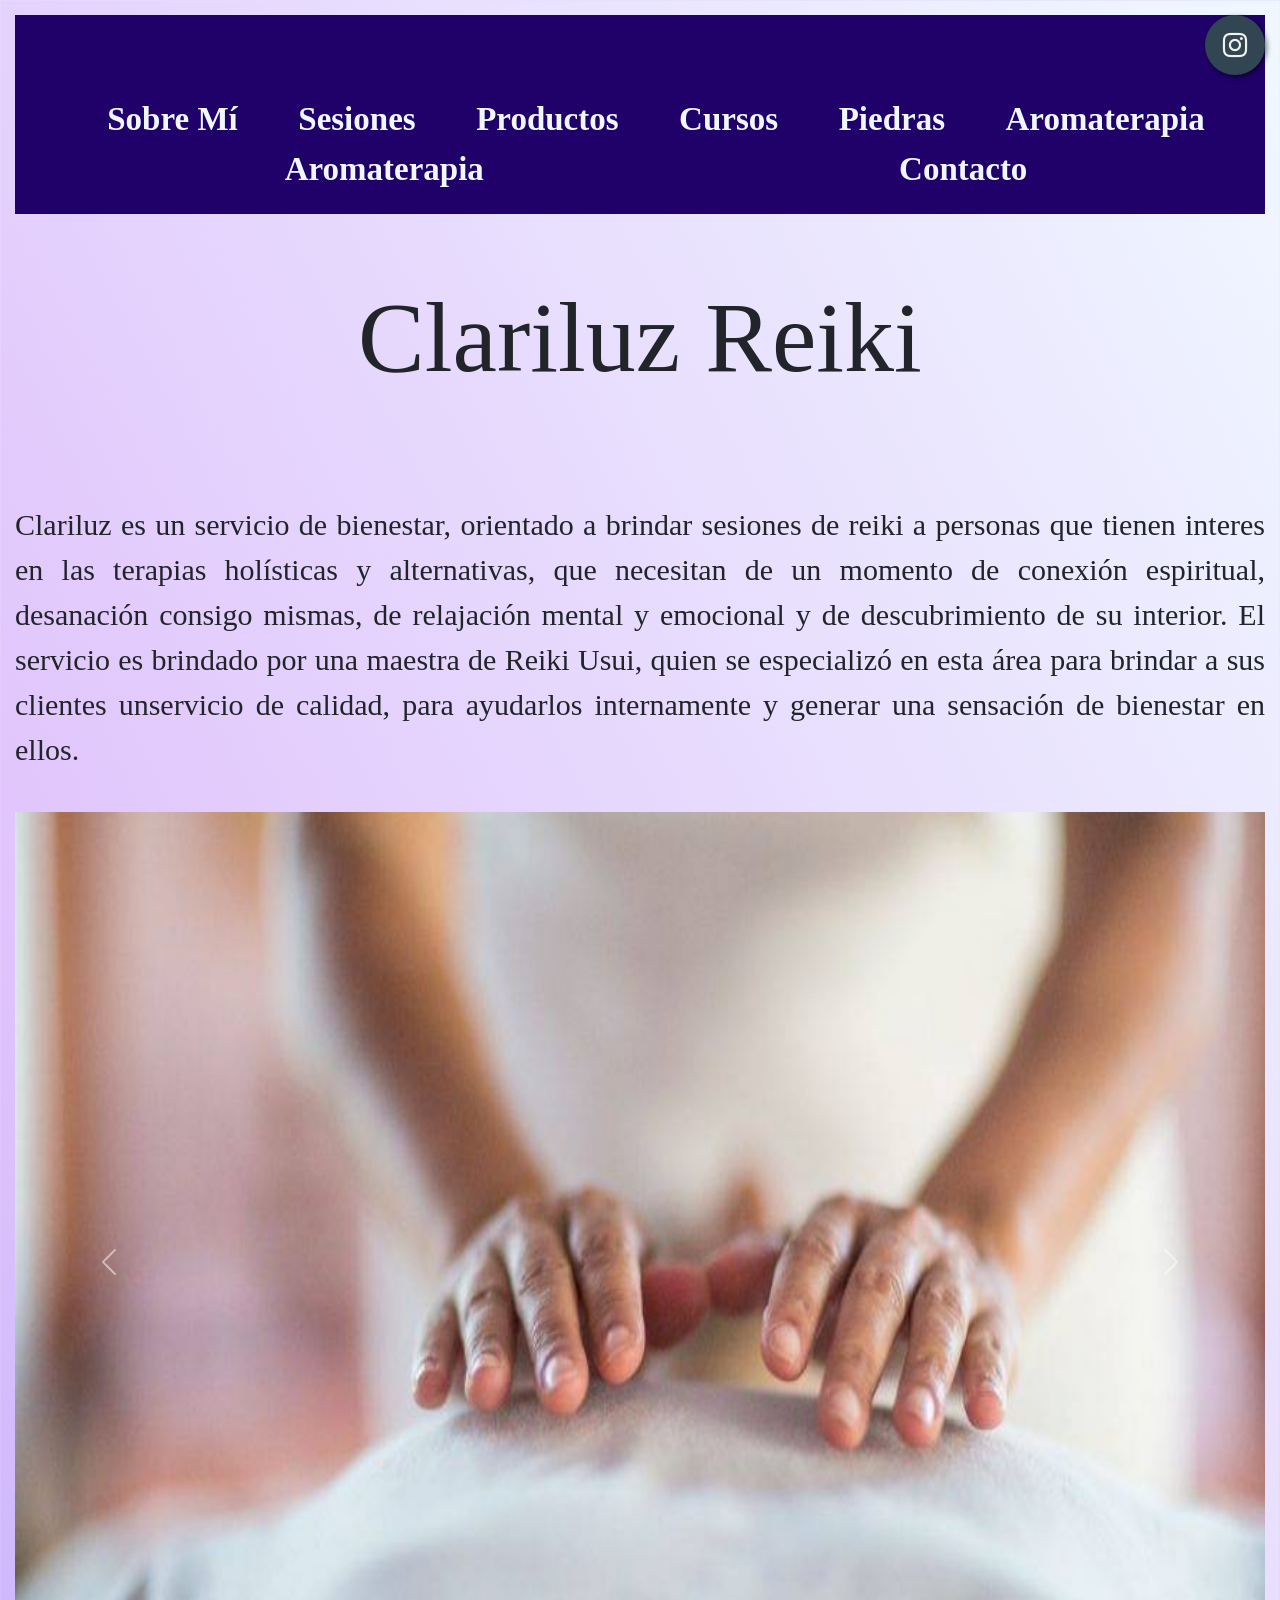
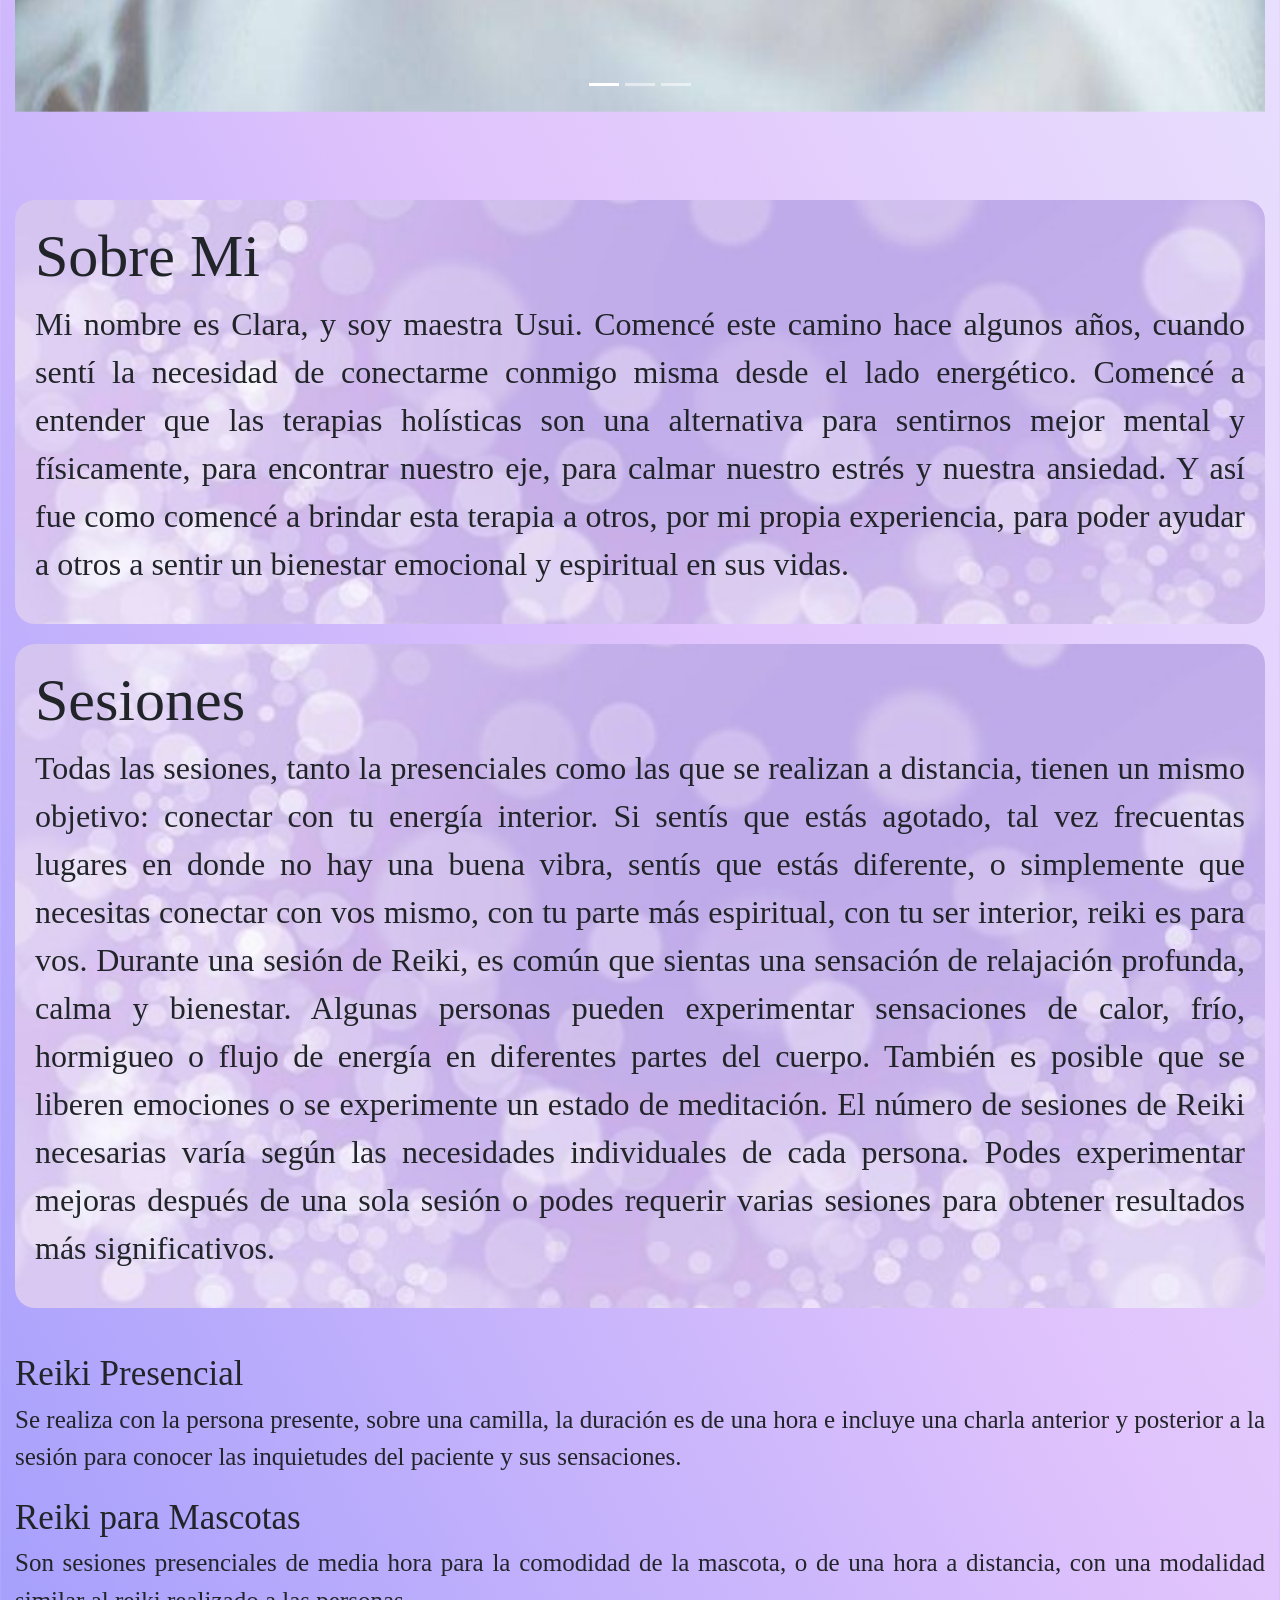
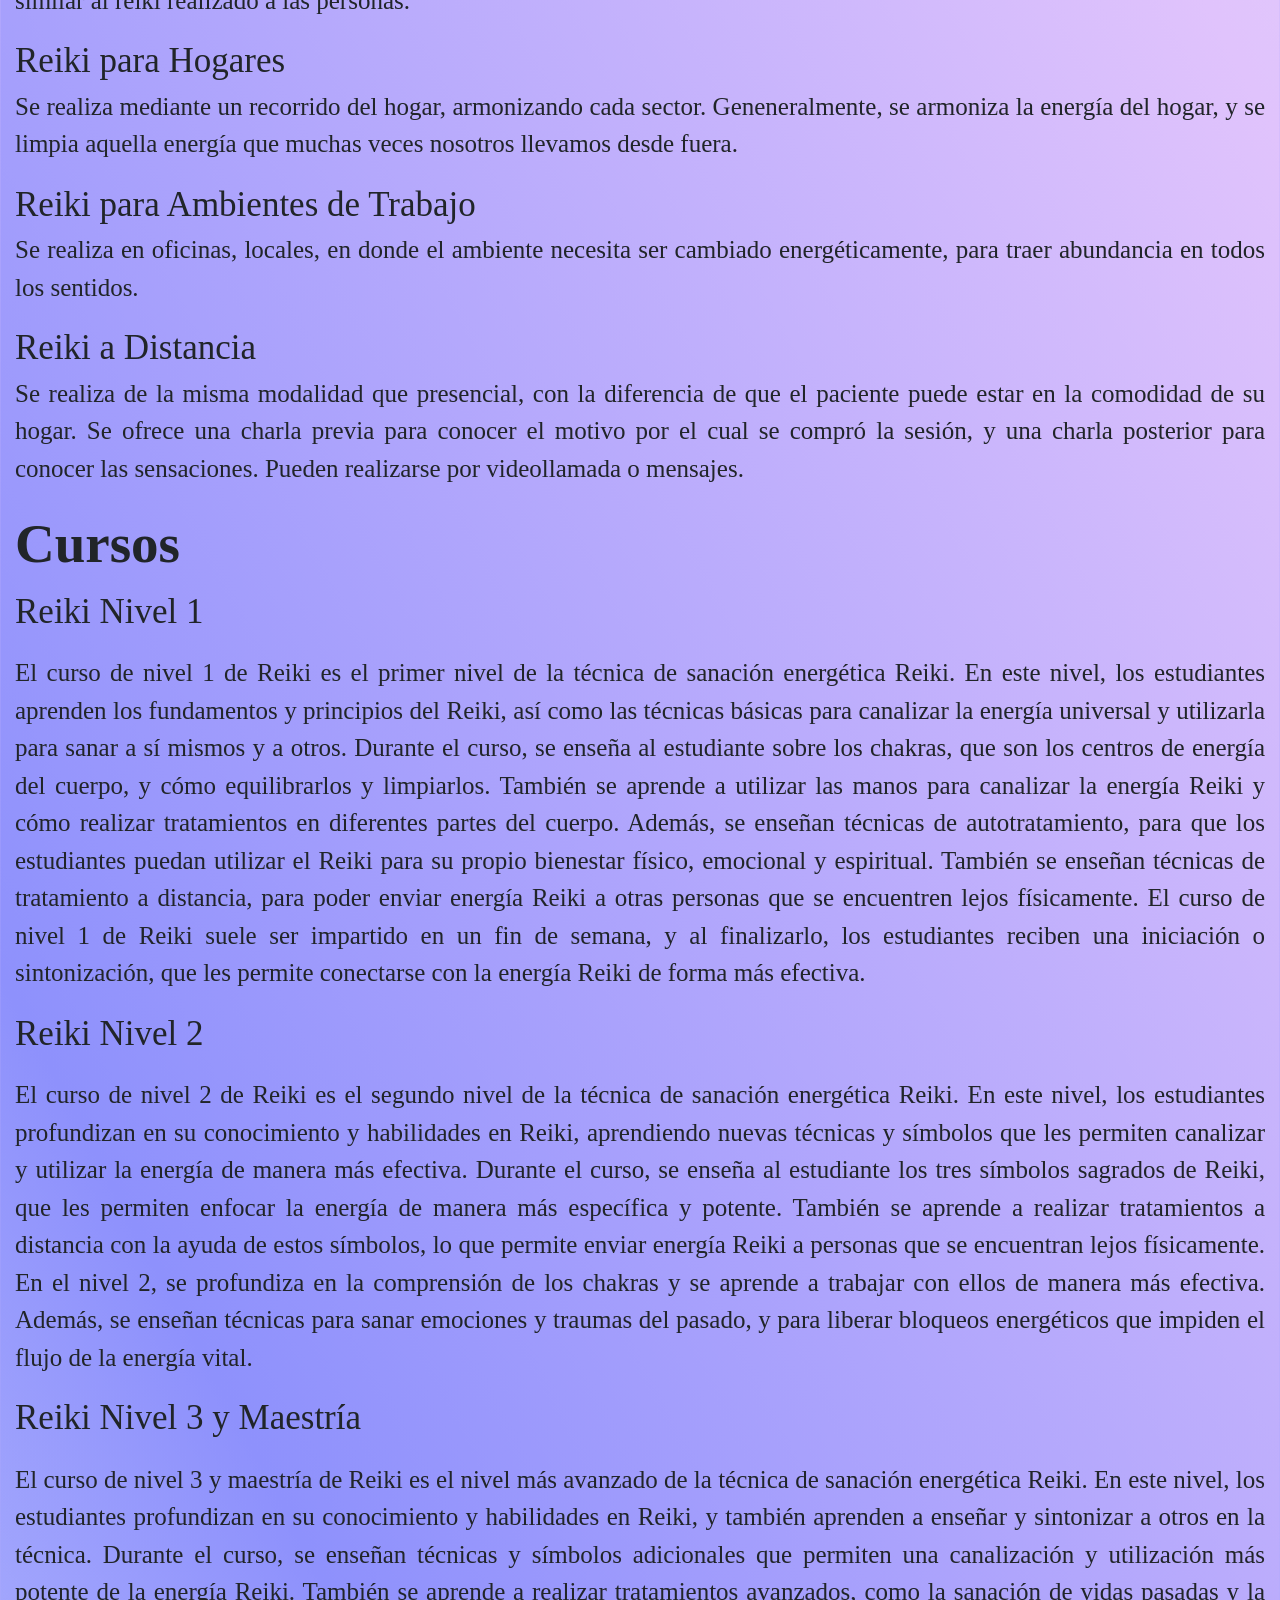
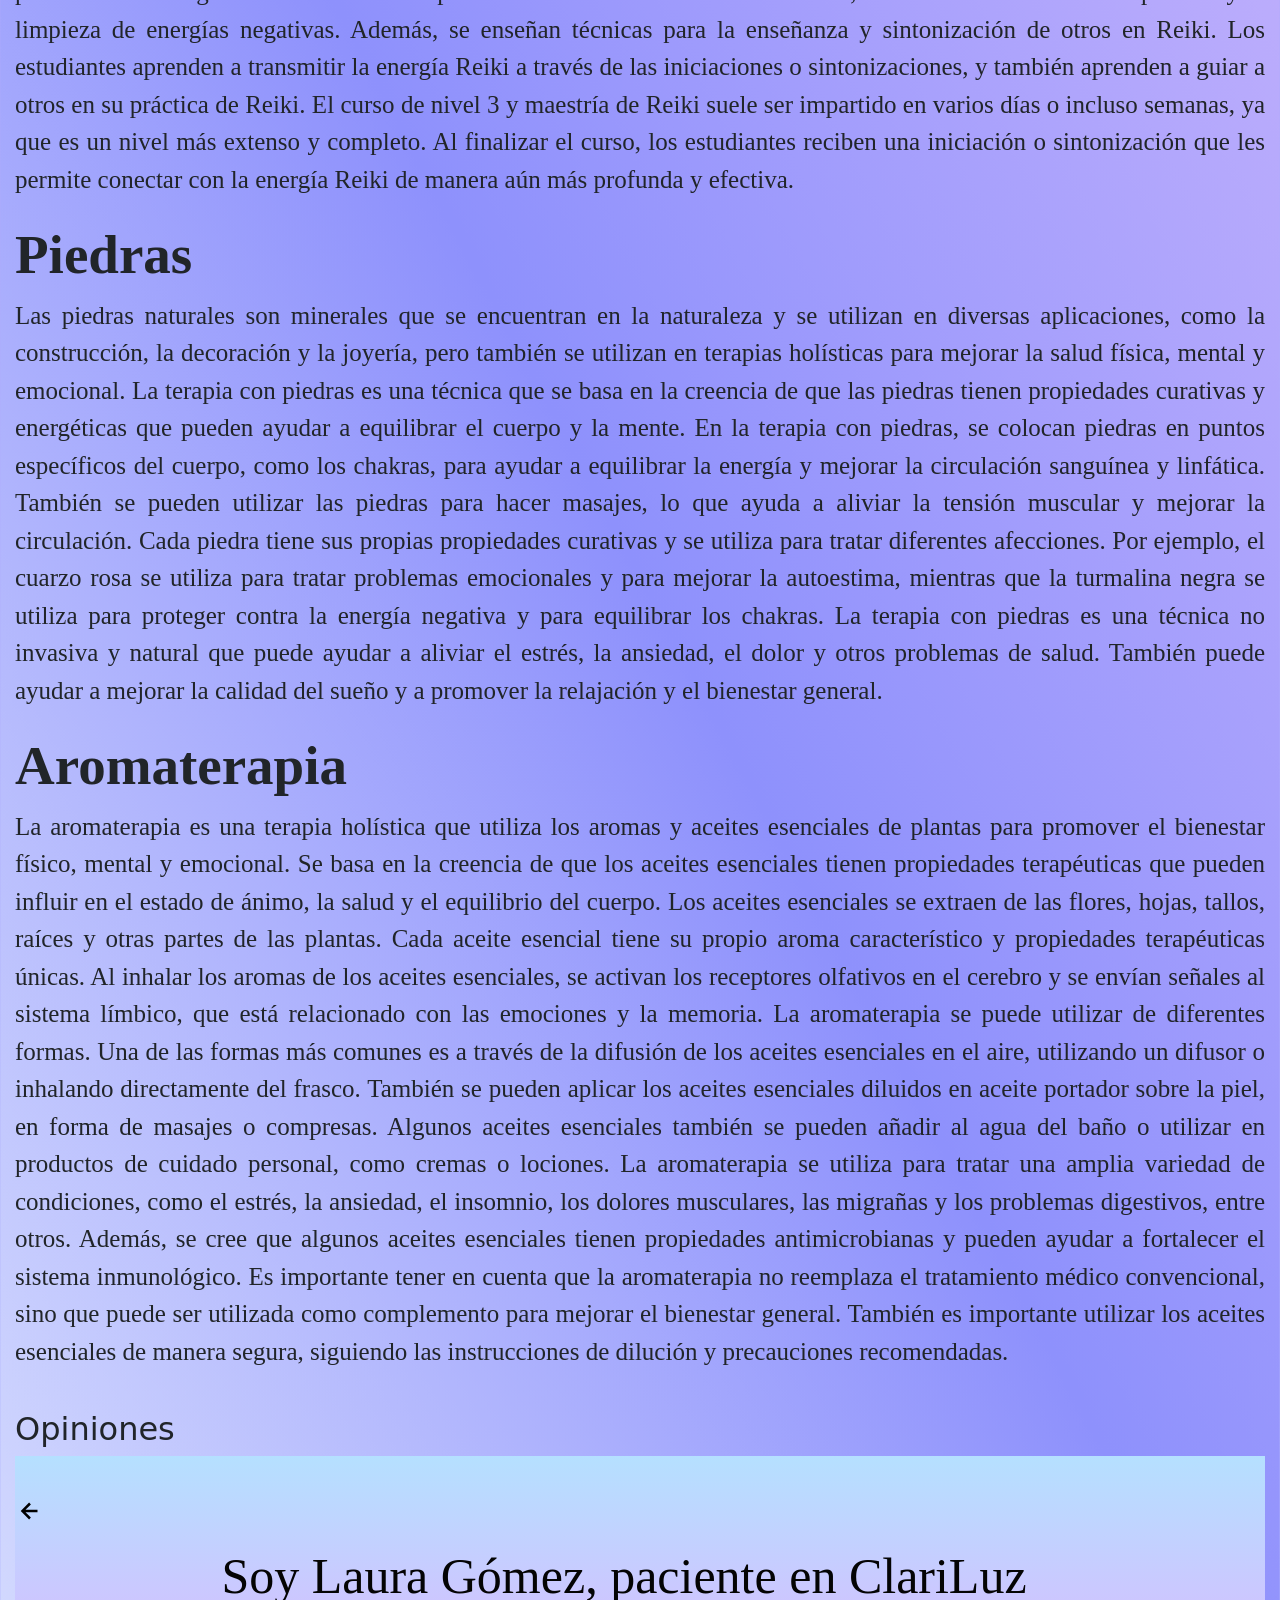
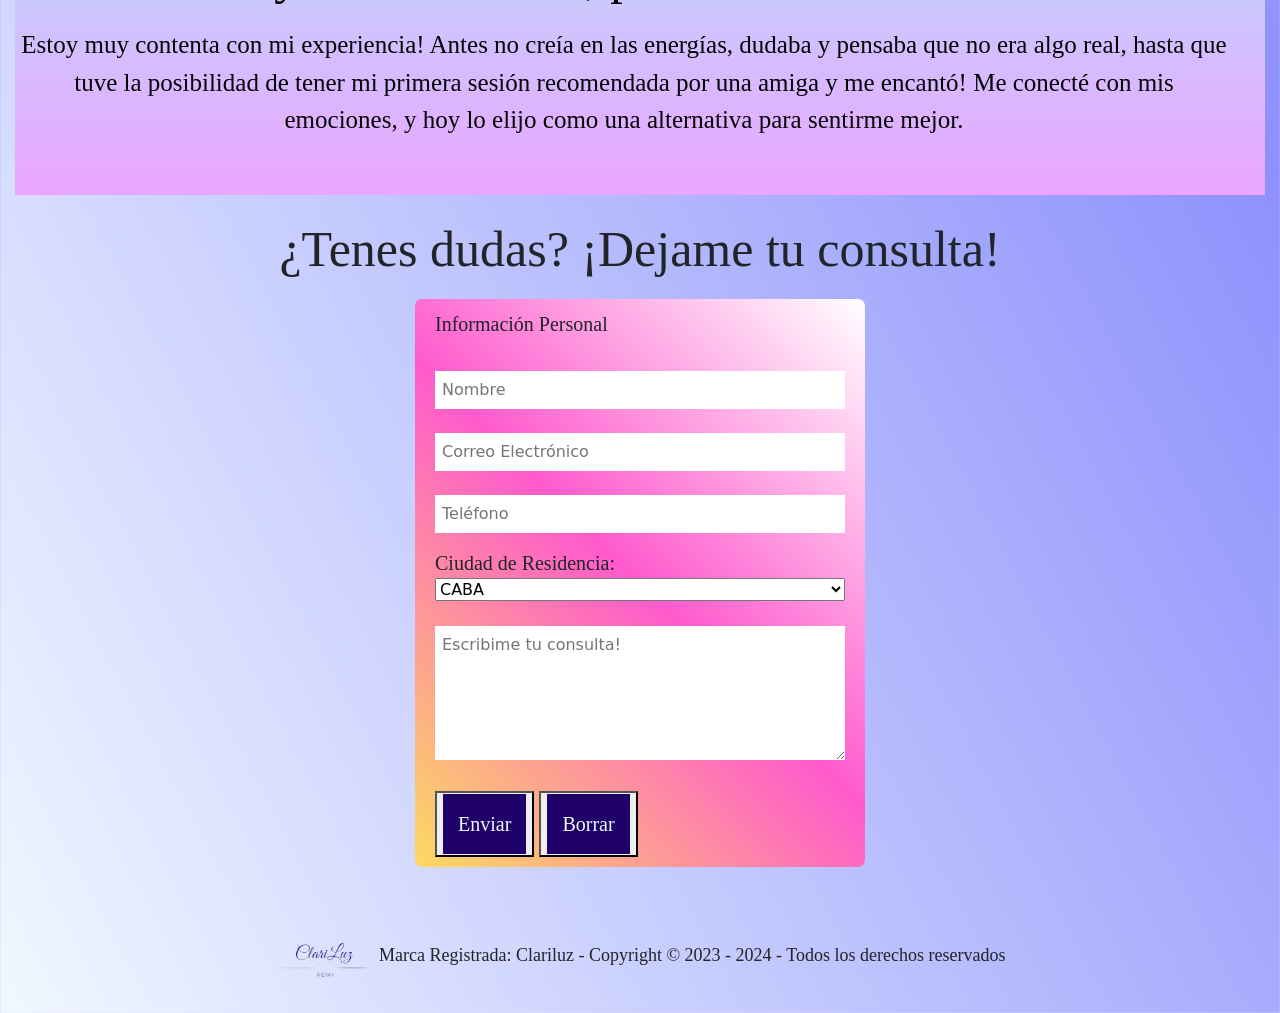
==== index.html @ 67a1c024 "Actualizacion 7 Commit Entrega Final" ====
<!DOCTYPE html>
<html lang="es">
<head>
    <meta charset="UTF-8">
    <meta name="viewport" content="width=device-width, initial-scale=1.0">
    <title class="tituloprincipal">Clariluz Reiki</title>
    <link rel="shortcut icon" href="Fotos Pagina Web/favicon.ico.jpg" type="image/x-icon">
    <link rel="stylesheet" href="style.css">
    <link rel="stylesheet" href="style.grid-flex.css">
    <link href="https://cdn.jsdelivr.net/npm/bootstrap@5.3.2/dist/css/bootstrap.min.css" rel="stylesheet" integrity="sha384-T3c6CoIi6uLrA9TneNEoa7RxnatzjcDSCmG1MXxSR1GAsXEV/Dwwykc2MPK8M2HN" crossorigin="anonymous">
    <link rel="stylesheet" href="https://stackpath.bootstrapcdn.com/font-awesome/4.7.0/css/font-awesome.min.css">
</head>

<body>
    <header>
        <div>
<!-- Uso de Bootstrap -->
            <section class="iconos">
                <a href="http://www.instagram.com/clarireikiluz/" class="fa fa-instagram"></a>
            </section>
        </div>

<!-- Uso de Menu -->
        <nav>
            <ul>
                <div id="menu">
                    <ul class="nav">
                        <li><a href="#sobremi">Sobre Mí</a></li>
                        <li><a href="#sesiones">Sesiones</a></li>
                        <li><a href="#productos">Productos</a>
                        <li><a href="#cursos">Cursos</a>
                        <li><a href="#piedras">Piedras</a>
                        <li><a href="#aromaterapia">Aromaterapia</a></li>
                        <li><a href="#Opiniones">Aromaterapia</a></li> 
                        <li><a href="#contacto">Contacto</a></li>
                    </ul>
                </div>
            </ul>
        </nav>
    </header>
    <br>
    <br>

<!-- Seccion Intro -->
    <section class="wrapper">
        <section class="main">
            <div>
                <h1 class="tituloprincipal">Clariluz Reiki</h1>
                <br>
                <br>
                <br>
                <br>
                <p class="infoimportante">Clariluz es un servicio de bienestar, orientado a brindar sesiones de reiki a personas que tienen interes en las terapias holísticas y alternativas, que necesitan de un momento de conexión espiritual, desanación consigo mismas, de relajación mental y emocional y de descubrimiento de su interior. El servicio es brindado por una maestra de Reiki Usui, quien se especializó en esta área para brindar a sus clientes unservicio de calidad, para ayudarlos internamente y generar una sensación de bienestar en ellos.</p>
                <br>

<!-- Uso de Bootstrap -->
                <div id="carouselExampleIndicators" class="carousel slide">
                    <div class="carousel-indicators">
                        <button type="button" data-bs-target="#carouselExampleIndicators" data-bs-slide-to="0" class="active" aria-current="true" aria-label="Slide 1"></button>
                        <button type="button" data-bs-target="#carouselExampleIndicators" data-bs-slide-to="1" aria-label="Slide 2"></button>
                        <button type="button" data-bs-target="#carouselExampleIndicators" data-bs-slide-to="2" aria-label="Slide 3"></button>
                    </div>
                    <div class="carousel-inner">
                        <div class="carousel-item active">
                        <img src="\Fotos Pagina Web\reiki4.jpg" class="d-block w-100" alt="5px">
                        </div>
                        <div class="carousel-item">
                        <img src="\Fotos Pagina Web\reiki5.jpg" class="d-block w-100" alt="5px">
                        </div>
                        <div class="carousel-item">
                        <img src="\Fotos Pagina Web\reiki6.jpg" class="d-block w-100" alt="5px">
                        </div>
                    </div>
                    <button class="carousel-control-prev" type="button" data-bs-target="#carouselExampleIndicators" data-bs-slide="prev">
                        <span class="carousel-control-prev-icon" aria-hidden="true"></span>
                        <span class="visually-hidden">Previous</span>
                    </button>
                    <button class="carousel-control-next" type="button" data-bs-target="#carouselExampleIndicators" data-bs-slide="next">
                        <span class="carousel-control-next-icon" aria-hidden="true"></span>
                        <span class="visually-hidden">Next</span>
                    </button>
                </div>
                <br>
                <br>
<!-- Seccion Parrafos -->
                <!-- Con Grid y Flex  -->
                <div class="contenedor">
                    <div class="columnas">
                        <section class="sobremi" id="sobremi">
                                <div class="caja" style="background-image: url('Fotos\ Pagina\ Web/reiki7.jpg')">
                                    <div class="textos">
                                        <h2 class="sobremi">Sobre Mi</h2>
                                        <p class="textogrid">Mi nombre es Clara, y soy maestra Usui. Comencé este camino hace algunos años, cuando sentí la necesidad de conectarme conmigo misma desde el lado energético. Comencé a entender que las terapias holísticas son una alternativa para sentirnos mejor mental y físicamente, para encontrar nuestro eje, para calmar nuestro estrés y nuestra ansiedad. Y así fue como comencé a brindar esta terapia a otros, por mi propia experiencia, para poder ayudar a otros a sentir un bienestar emocional y espiritual en sus vidas.</p>
                                    </div>
                                </div>
                        </section>     
                        <section class="sesiones" id="sesiones">
                                <div class="caja" style="background-image: url('Fotos\ Pagina\ Web/reiki7.jpg')">
                                    <div class="textos">
                                        <h2 class="sesiones">Sesiones</h2>
                                        <p class="textogrid">Todas las sesiones, tanto la presenciales como las que se realizan a distancia, tienen un mismo objetivo: conectar con tu energía interior. Si sentís que estás agotado, tal vez frecuentas lugares en donde no hay una buena vibra, sentís que estás diferente, o simplemente que necesitas conectar con vos mismo, con tu parte más espiritual, con tu ser interior, reiki es para vos.
                                            Durante una sesión de Reiki, es común que sientas una sensación de relajación profunda, calma y bienestar. Algunas personas pueden experimentar sensaciones de calor, frío, hormigueo o flujo de energía en diferentes partes del cuerpo. También es posible que se liberen emociones o se experimente un estado de meditación. El número de sesiones de Reiki necesarias varía según las necesidades individuales de cada persona. Podes experimentar mejoras después de una sola sesión o podes requerir varias sesiones para obtener resultados más significativos.
                                        </p>
                                    </div>
                                </div>           
                        </section>
                    </div>
                </div>                    
                <dl>
                    <li class="Titulo">Reiki Presencial</li>
                    <p>Se realiza con la persona presente, sobre una camilla, la duración es de una hora e incluye una charla anterior y posterior a la sesión para conocer las inquietudes del paciente y sus sensaciones.</p>
                    <li class="Titulo">Reiki para Mascotas</li>
                    <p>Son sesiones presenciales de media hora para la comodidad de la mascota, o de una hora a distancia, con una modalidad similar al reiki realizado a las personas.</p>
                    <li class="Titulo">Reiki para Hogares</li>
                    <p>Se realiza mediante un recorrido del hogar, armonizando cada sector. Geneneralmente, se armoniza la energía del hogar, y se limpia aquella energía que muchas veces nosotros llevamos desde fuera.</p>
                    <li class="Titulo">Reiki para Ambientes de Trabajo</li>
                    <p>Se realiza en oficinas, locales, en donde el ambiente necesita ser cambiado energéticamente, para traer abundancia en todos los sentidos.</p>
                    <li class="Titulo">Reiki a Distancia</li>
                    <p>Se realiza de la misma modalidad que presencial, con la diferencia de que el paciente puede estar en la comodidad de su hogar. Se ofrece una charla previa para conocer el motivo por el cual se compró la sesión, y una charla posterior para conocer las sensaciones. Pueden realizarse por videollamada o mensajes.</p>
                </dl>
                <dl id="secciones">
                    <section class="cursos" id="cursos"></section>
                    <dt class="cursos">Cursos</dt>
                    <p class="niveles">Reiki Nivel 1</p>
                    <p>El curso de nivel 1 de Reiki es el primer nivel de la técnica de sanación energética Reiki. En este nivel, los estudiantes aprenden los fundamentos y principios del Reiki, así como las técnicas básicas para canalizar la energía universal y utilizarla para sanar a sí mismos y a otros.
                        Durante el curso, se enseña al estudiante sobre los chakras, que son los centros de energía del cuerpo, y cómo equilibrarlos y limpiarlos. También se aprende a utilizar las manos para canalizar la energía Reiki y cómo realizar tratamientos en diferentes partes del cuerpo.
                        Además, se enseñan técnicas de autotratamiento, para que los estudiantes puedan utilizar el Reiki para su propio bienestar físico, emocional y espiritual. También se enseñan técnicas de tratamiento a distancia, para poder enviar energía Reiki a otras personas que se encuentren lejos físicamente.
                        El curso de nivel 1 de Reiki suele ser impartido en un fin de semana, y al finalizarlo, los estudiantes reciben una iniciación o sintonización, que les permite conectarse con la energía Reiki de forma más efectiva.</p>
                    <p class="niveles">Reiki Nivel 2</p>
                    <p>El curso de nivel 2 de Reiki es el segundo nivel de la técnica de sanación energética Reiki. En este nivel, los estudiantes profundizan en su conocimiento y habilidades en Reiki, aprendiendo nuevas técnicas y símbolos que les permiten canalizar y utilizar la energía de manera más efectiva.
                        Durante el curso, se enseña al estudiante los tres símbolos sagrados de Reiki, que les permiten enfocar la energía de manera más específica y potente. También se aprende a realizar tratamientos a distancia con la ayuda de estos símbolos, lo que permite enviar energía Reiki a personas que se encuentran lejos físicamente.
                        En el nivel 2, se profundiza en la comprensión de los chakras y se aprende a trabajar con ellos de manera más efectiva. Además, se enseñan técnicas para sanar emociones y traumas del pasado, y para liberar bloqueos energéticos que impiden el flujo de la energía vital.</p>
                    <p class="niveles">Reiki Nivel 3 y Maestría</p>
                    <p>El curso de nivel 3 y maestría de Reiki es el nivel más avanzado de la técnica de sanación energética Reiki. En este nivel, los estudiantes profundizan en su conocimiento y habilidades en Reiki, y también aprenden a enseñar y sintonizar a otros en la técnica.
                        Durante el curso, se enseñan técnicas y símbolos adicionales que permiten una canalización y utilización más potente de la energía Reiki. También se aprende a realizar tratamientos avanzados, como la sanación de vidas pasadas y la limpieza de energías negativas.
                        Además, se enseñan técnicas para la enseñanza y sintonización de otros en Reiki. Los estudiantes aprenden a transmitir la energía Reiki a través de las iniciaciones o sintonizaciones, y también aprenden a guiar a otros en su práctica de Reiki.
                        El curso de nivel 3 y maestría de Reiki suele ser impartido en varios días o incluso semanas, ya que es un nivel más extenso y completo. Al finalizar el curso, los estudiantes reciben una iniciación o sintonización que les permite conectar con la energía Reiki de manera aún más profunda y efectiva.</p>
                    <section class="piedras" id="piedras"></section>
                    <dt class="piedras">Piedras</dt>
                    <p>Las piedras naturales son minerales que se encuentran en la naturaleza y se utilizan en diversas aplicaciones, como la construcción, la decoración y la joyería, pero también se utilizan en terapias holísticas para mejorar la salud física, mental y emocional. La terapia con piedras es una técnica que se basa en la creencia de que las piedras tienen propiedades curativas y energéticas que pueden ayudar a equilibrar el cuerpo y la mente.
                    En la terapia con piedras, se colocan piedras en puntos específicos del cuerpo, como los chakras, para ayudar a equilibrar la energía y mejorar la circulación sanguínea y linfática. También se pueden utilizar las piedras para hacer masajes, lo que ayuda a aliviar la tensión muscular y mejorar la circulación.
                    Cada piedra tiene sus propias propiedades curativas y se utiliza para tratar diferentes afecciones. Por ejemplo, el cuarzo rosa se utiliza para tratar problemas emocionales y para mejorar la autoestima, mientras que la turmalina negra se utiliza para proteger contra la energía negativa y para equilibrar los chakras.
                    La terapia con piedras es una técnica no invasiva y natural que puede ayudar a aliviar el estrés, la ansiedad, el dolor y otros problemas de salud. También puede ayudar a mejorar la calidad del sueño y a promover la relajación y el bienestar general.
                    </p>
                    <section class="aromaterapia" id="aromaterapia"></section>
                    <dt class="aromaterapia">Aromaterapia</dt>
                    <p>La aromaterapia es una terapia holística que utiliza los aromas y aceites esenciales de plantas para promover el bienestar físico, mental y emocional. Se basa en la creencia de que los aceites esenciales tienen propiedades terapéuticas que pueden influir en el estado de ánimo, la salud y el equilibrio del cuerpo.
                    Los aceites esenciales se extraen de las flores, hojas, tallos, raíces y otras partes de las plantas. Cada aceite esencial tiene su propio aroma característico y propiedades terapéuticas únicas. Al inhalar los aromas de los aceites esenciales, se activan los receptores olfativos en el cerebro y se envían señales al sistema límbico, que está relacionado con las emociones y la memoria.
                    La aromaterapia se puede utilizar de diferentes formas. Una de las formas más comunes es a través de la difusión de los aceites esenciales en el aire, utilizando un difusor o inhalando directamente del frasco. También se pueden aplicar los aceites esenciales diluidos en aceite portador sobre la piel, en forma de masajes o compresas. Algunos aceites esenciales también se pueden añadir al agua del baño o utilizar en productos de cuidado personal, como cremas o lociones.
                    La aromaterapia se utiliza para tratar una amplia variedad de condiciones, como el estrés, la ansiedad, el insomnio, los dolores musculares, las migrañas y los problemas digestivos, entre otros. Además, se cree que algunos aceites esenciales tienen propiedades antimicrobianas y pueden ayudar a fortalecer el sistema inmunológico.
                    Es importante tener en cuenta que la aromaterapia no reemplaza el tratamiento médico convencional, sino que puede ser utilizada como complemento para mejorar el bienestar general. También es importante utilizar los aceites esenciales de manera segura, siguiendo las instrucciones de dilución y precauciones recomendadas.</p>    
                </dl>
            </div>
            <br>

<!-- Sección Sliders -->
            <h2 class="titulopinion">Opiniones</h2>
            <div class="opiniones">
                <section class="opiniones" id="opiniones">
                <div class="opiniones_contenedor contenedor">
                    <img src="./Fotos Pagina Web/flechaizquierda.svg" class="flecha_contenedor" id="atras">
                    <img src="./Fotos Pagina Web/flechaderecha.svg" class="flecha_contenedor" id="adelante">

                    <section class="cuerpo_opiniones cuerpo_opiniones_muestra" data-id="1">
                        <div class="texto_opiniones">
                            <h2 class="subtitulo">Soy Laura Gómez, paciente en ClariLuz</h2>
                            <p class="textopinion">Estoy muy contenta con mi experiencia! Antes no creía en las energías, dudaba y pensaba que no era algo real, hasta que tuve la posibilidad de tener mi primera sesión recomendada por una amiga y me encantó! Me conecté con mis emociones, y hoy lo elijo como una alternativa para sentirme mejor.</p>
                        </div>
                    </section>

                    <section class="cuerpo_opiniones" data-id="2">
                        <div class="texto_opiniones">
                            <h2 class="subtitulo">Mi nombre es Ezequiel Fernandez, paciente de ClariLuz</h2>
                            <p class="textopinion">Hace un tiempo que siento que estoy muy estresado, con mi trabajo, con mi vida en general, muy agotado y cansado. Gracias a las sesiones que tomo en ClariLuz, empecé a disminuir mi ansiedad y mis dolores físicos, y a sentirme mucho mejor. </p>
                        </div>
                    </section>

                    <section class="cuerpo_opiniones" data-id="3">
                        <div class="texto_opiniones">
                            <h2 class="subtitulo">Hola! Soy Elina Perez, paciente de ClariLuz</h2>
                            <p class="textopinion">Siempre tuve conexión con lo energético, con la naturaleza... Desde que comencé con reiki, siento que estoy con mayor ánimo, más energía y vitalidad, y siento un equilibrio entre mi cuerpo y mi mente. Ahora voy a comenzar con los cursos, ya que quiero poder hacer reiki a otras personas!</p>
                        </div>
                    </section>
                </div>
            </section>
            </div>    
            <br>

<!-- Seccion Contacto -->
            <div>
                <section class="contacto" id="contacto"></section>
                <h3 class="tituloform">¿Tenes dudas? ¡Dejame tu consulta!</h3>
                <form action="procesar" method="post">
                <fieldset> 
                    <legend class="letracontacto">Información Personal</legend>
                    <br>
                    <label for="nombre"></label>
                    <input type="text" id="nombre" name="nombre" placeholder="Nombre" required>
                    <br>
                    <label for="Mail"></label>
                    <input type="email" id="email" name="mail" placeholder="Correo Electrónico" required>
                    <br>
                    <label for="telefono"></label>
                    <input type="telefono" id="telefono" name="telefono" placeholder="Teléfono" required>
                    <br>
                    <label for="ciudad" class="ciudad"> Ciudad de Residencia:</label>
                    <select name="ciudad" id="ciudad">
                        <option value="CABA"> CABA</option>
                        <option value="Buenos Aires"> Buenos Aires</option>
                        <option value="Otras Provincias de Argentina"> Otras Provincias de Argentina</option>
                        <option value="Otro País"> Otro País</option>
                    </select>
                    <br>
                    <label for="Consulta"></label>
                    <textarea name="consulta" id="consulta" cols="50" rows="5" placeholder="Escribime tu consulta!" required></textarea>
                </fieldset>
                <br>

<!-- Seccion Botones -->
                <button type="submit"><section id=boton>Enviar</button>
                <button type="borrar"><section id=boton>Borrar</button>
                </form>
            </div>
    </section>
    <br/>
    <br/>

<!-- Seccion Footer -->
        <footer>
            <img src="Fotos Pagina Web/logoclariluz.png" width=100 alt="Logotipo">
            Marca Registrada: Clariluz - Copyright © 2023 - 2024 - Todos los derechos reservados
        </footer>

    
        <script src="https://cdn.jsdelivr.net/npm/bootstrap@5.3.2/dist/js/bootstrap.bundle.min.js" integrity="sha384-C6RzsynM9kWDrMNeT87bh95OGNyZPhcTNXj1NW7RuBCsyN/o0jlpcV8Qyq46cDfL" crossorigin="anonymous"></script>
        <script src="./script.js"></script>
</body>
</html>
---- style.css ----
/* Estilo de header */
header{
    background-color: #200069;
    padding: 0;
    margin: 0;
    max-height: 900px;
}

/* Estilo de body,*/
body{
background-color: #ffffff;
background-image: linear-gradient(62deg, aliceblue 0%, #8e91fc 33%, #E0C3FC 66%, aliceblue 100%);
padding: 15px;
}

/* Estilo de titulo principal */
h1{
    font-family:"Adelia";
    text-align: center;
}

.tituloprincipal{
    font-size: 100px;
}

/* Estilos de parrafos */

.Titulo{ 
    list-style-type: none;
    font-size: 35px;
}

h2{
    font-size: 40px;
}

p{
    font-size: 25px;
    text-align: justify;
    font-family: "Remoto";
}

.infoimportante{
    font-size: 30px;
}

#secciones{
    font-style: normal;
}

.sobremi{
    font-family: "Bestie";
    font-size: 60px;
}

.sesiones{
    font-family: "Bestie";
    font-size: 60px;;
}

.cursos{
    font-family: "Bestie";
    font-size: 55px;
}

.piedras{
    font-family: "Bestie";
    font-size: 55px;
}

.aromaterapia{
    font-family: "Bestie";
    font-size: 55px;
}

.Titulo{
    font-family: "Louis George Cafe Light";
}

.niveles{
    font-family: "Louis George Cafe Light";
    font-size: 35px;
}

/* Estilos Bootstrap */

.slide img{
    height: 100vh;
}

.iconos {
    min-width: 700px;
    display: flex;
    justify-content: right;
}

.iconos a {
    text-decoration: none;
    font-size: 28px;
    width: 60px;
    height: 60px;
    line-height: 60px;
    text-align: center;
    background: #314652;
    color: #f1f1f1;
    border-radius: 50%;
    box-shadow: 2px 2px 5px rgba(0, 0, 0, .5);
    transition: all .4s ease-in-out;
}

.iconos a:hover {
    transform: scale(1.2);
}

/* Estilo de menu */

#menu{
    font-family: "Catchye";
    font-size: 33px;
    font-weight: bold;
    text-align: center;
}

#menu ul{
    list-style: none;
    margin: 0;
    padding: 20px 30px;
}

#menu li{
    display: inline;
    margin: 0;
}

#menu li a{
    color: aliceblue;
    padding: 20px 30px;
    text-decoration: none;
    transition: all .4s ease-in-out;
}

#menu li a:hover{
    background-color: #E0C3FC;
    color: #ffffff;
}

.nav{
    padding: 10px;
    display: flex;
    justify-content: space-around;
}

/* Estilo Sliders */

.opiniones{
    background-color: #eba5ff;
    background-image: linear-gradient(0deg, #eba5ff 0%, #b5e0ff 100%);
}

.opiniones_contenedor{
    display: grid;
    grid-template-columns: 50px 1fr 50px;
    gap: 1em;
    align-items: center;
}


.cuerpo_opiniones{
    display: grid;
    grid-template-columns: 1fr max-content;
    justify-content: space-between;
    align-items: center;
    gap: 2em;
    grid-column: 1/1;
    grid-row: 2/2;
    opacity: 0;
    pointer-events: none;
}

.cuerpo_opiniones_muestra{
    pointer-events: unset;
    opacity: 1;
    transition: opacity 1.5s ease-in-out;
}

.texto_opiniones{
    max-width: 2000px;
}

.flecha_contenedor{
    width: 30px;
    cursor: pointer;
}

.subtitulo{
    color: rgb(4, 4, 4);
    font-size: 50px;
    text-align: center;
    font-family: "samantha";
}

.textopinion{
    color: rgb(5, 5, 5);
    text-align: center;
    margin-top: 20px;
    font-family: "Calibri";
    font-size: 25px;
}

/* Estilos formulario */

form{
    width: 450px;
    margin: auto;
    padding: 10px 20px;
    box-sizing: border-box;
    margin-top: 20px;
    border-radius: 7px;
    background-color: #FBDA61;
    background-image: linear-gradient(45deg, #FBDA61 0%, #FF5ACD 50%, #ffffff 100%);
}

.letracontacto{
    font-family: Cambria, Cochin, Georgia, Times, 'Times New Roman', serif;
    font-size: 20px;
}

.tituloform{
    font-size: 50px;
    text-align: center;
    margin: 0;
    margin-bottom: 10px;
    font-family: "Bestie";
    text-align: center;
}

input, textarea{
    width: 100%;
    margin-bottom: 20px;
    padding: 7px;
    box-sizing: border-box;
    font-size: 20px;
    border: none;
}

textarea{
    min-height: 100px;
    max-height: 200px;
    max-width: 100%;
}

.ciudad{
    font-family: "Calibri";
    margin-top: 15px;
    font-size: 20px;
}

#ciudad{
    width: 100%;
}

/* Sección Botones */

#boton{
    background: #200069;
    color: aliceblue;
    padding: 15px;
    font-family: "Calibri";
    font-size: 20px;
}

#boton:hover{
    cursor: pointer;
}


/* Estilo de footer */

footer{
    font-family: "Calibri";
    font-size: 18px;
    text-align: center;
}

/* Diseño Responsive */

@media screen and (max-width: 768px){
    #menu{
        flex-direction: row;
    }
    #menu ul{
        padding: 0;
    }
    #menu ul li{
        margin-right: -3px;
        display: inline-block;
        text-align: center;
        width: 33%;
    }
    .infoimportante{
        font-size: 20px;
    }
    p{
        font-size: 20px;
        text-align: justify;
        font-family: "Remoto";
    }

    #menu li a{
        display: list-item;
    }
    .tituloprincipal{
        text-align: justify;
        width: 50%;
        font-size: 70px;
    }
    .iconos a {
        text-decoration: none;
        font-size: 22px;
        width: 40px;
        height: 40px;
        line-height: 40px;
        text-align: center;
        background: #314652;
        color: #f1f1f1;
        border-radius: 50%;
        box-shadow: 2px 2px 5px rgba(0, 0, 0, .5);
        transition: all .4s ease-in-out;
    }
    .contacto{
        font-family: "Louis George Cafe Light";
        font-size: 25px;
        font-weight: bold;
    }
}

@media screen and (max-width: 480px){
    #menu ul li{
        width: 100%;
    }
    #menu li a{
        display: list-item;
    }
    .tituloprincipal{
        text-align: justify;
        width: 50%;
        font-size: 50px;
    }
    .infoimportante{
        font-size: 15px;
    }
    p{
        font-size: 18px;
        text-align: justify;
        font-family: "Remoto";
    }
    .iconos a {
        text-decoration: none;
        font-size: 18px;
        width: 20px;
        height: 20px;
        line-height: 20px;
        text-align: center;
        background: #314652;
        color: #f1f1f1;
        border-radius: 50%;
        box-shadow: 2px 2px 5px rgba(0, 0, 0, .5);
        transition: all .4s ease-in-out;
    }
    .contacto{
        font-family: "Louis George Cafe Light";
        font-size: 20px;
        font-weight: bold;
    }
    form{
        width: 100%;
    }
}
---- style.grid-flex.css ----
/* CSS Grid y Flex */

.contenedor {
	width: 100%;
	max-width: 1400px;
	margin: auto;
	padding: 40px 0;
    display: grid;
    grid-template-columns: 100% 100%;
    gap: 20px;
}

.columnas{
    display: grid;
    grid-template-columns: auto;
    gap: 20px;
}

.caja {
	border-radius: 20px;
	min-height: 200px;
	padding: 20px;
	position: relative;
	overflow: hidden;
	background-size: cover;
	background-position: center;
    width: 100%;
}

.caja .textos {
	height: 50%;
    display: flex;
    flex-direction: column;
}

.textogrid{
	font-size: 32px;
}

/* Diseño Responsive */

@media screen and (max-width: 768px){
	.contenedor {
		width: 80%;
		max-width: 1000px;
		margin: auto;
		padding: 30px 0;
		display: grid;
		grid-template-columns: 100% 100%;
		gap: 15px;
	}
	.textogrid{
		font-size: 28px;
	}
}

@media screen and (max-width: 480px){
    .contenedor {
		width: 50%;
		max-width: 700px;
		margin: auto;
		padding: 20px 0;
		display: grid;
		grid-template-columns: 100% 100%;
		gap: 10px;
	}
	.textogrid{
		font-size: 20px;
	}
}
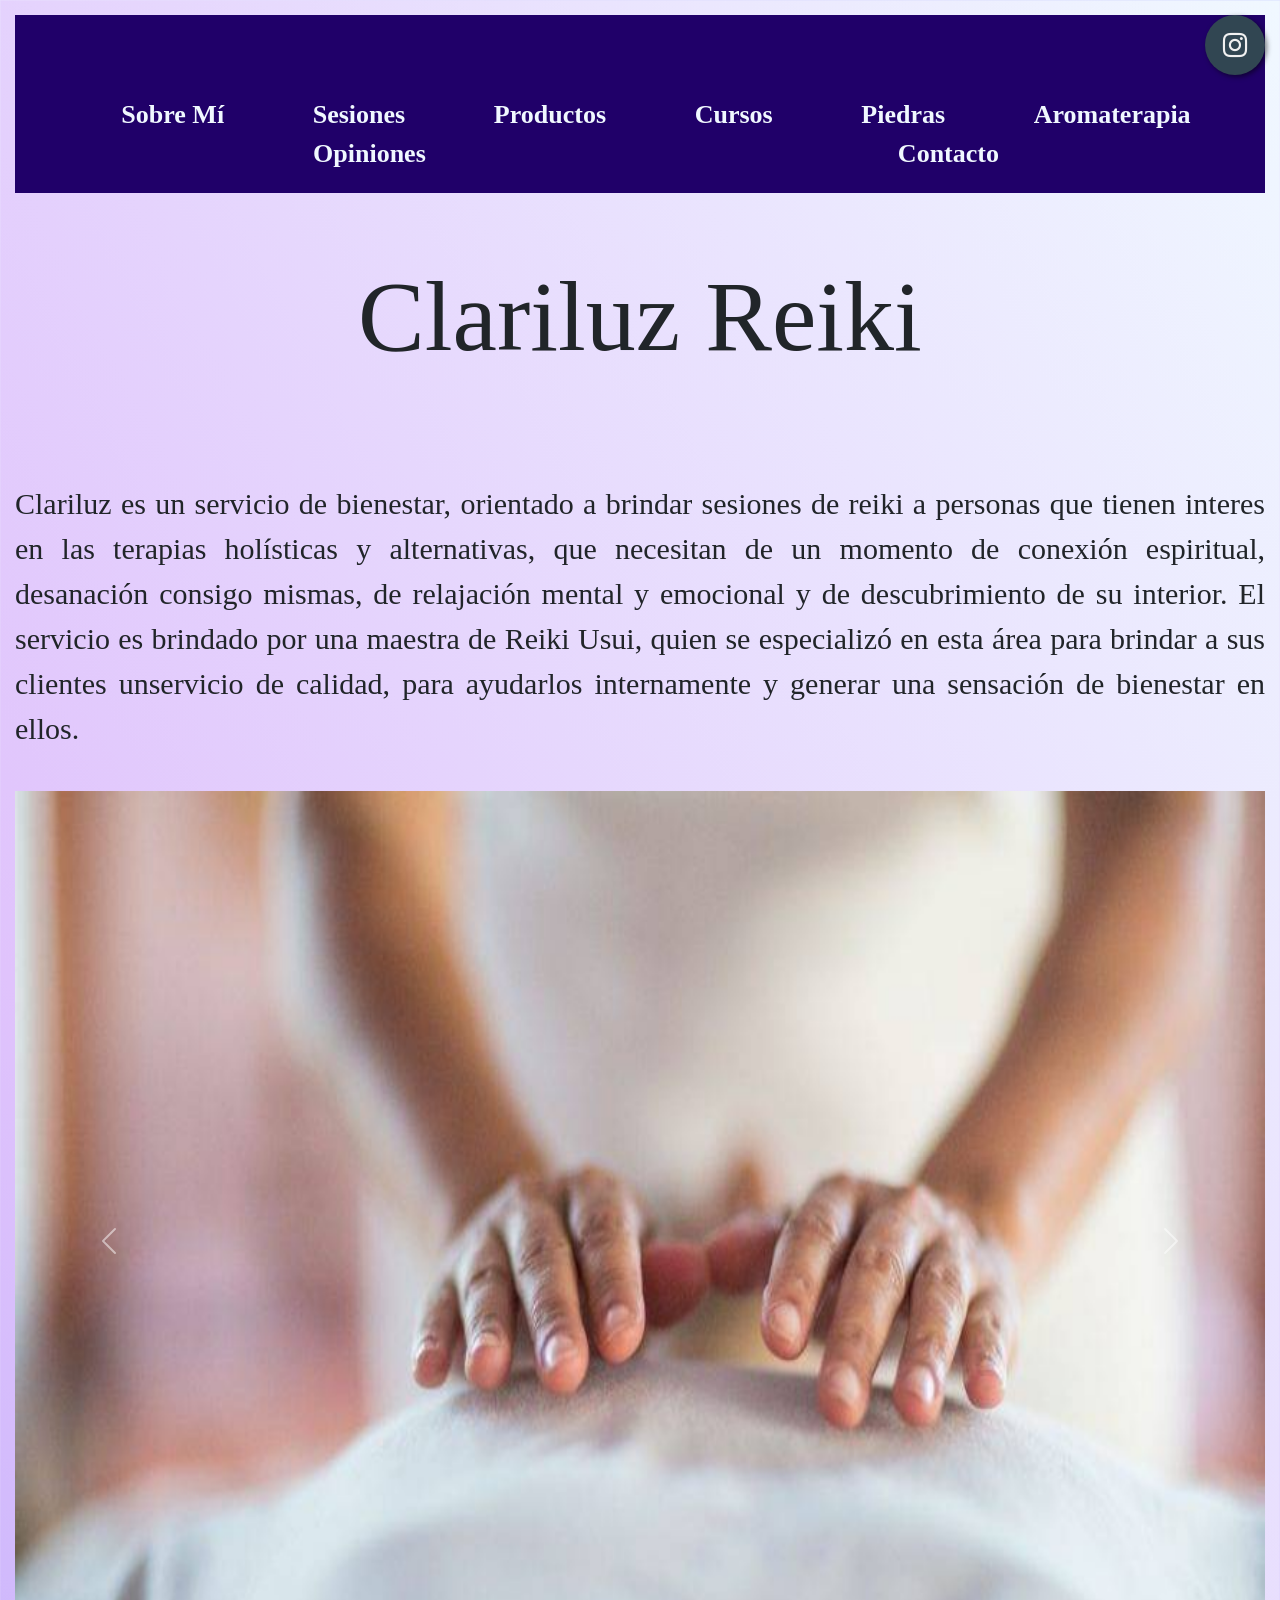
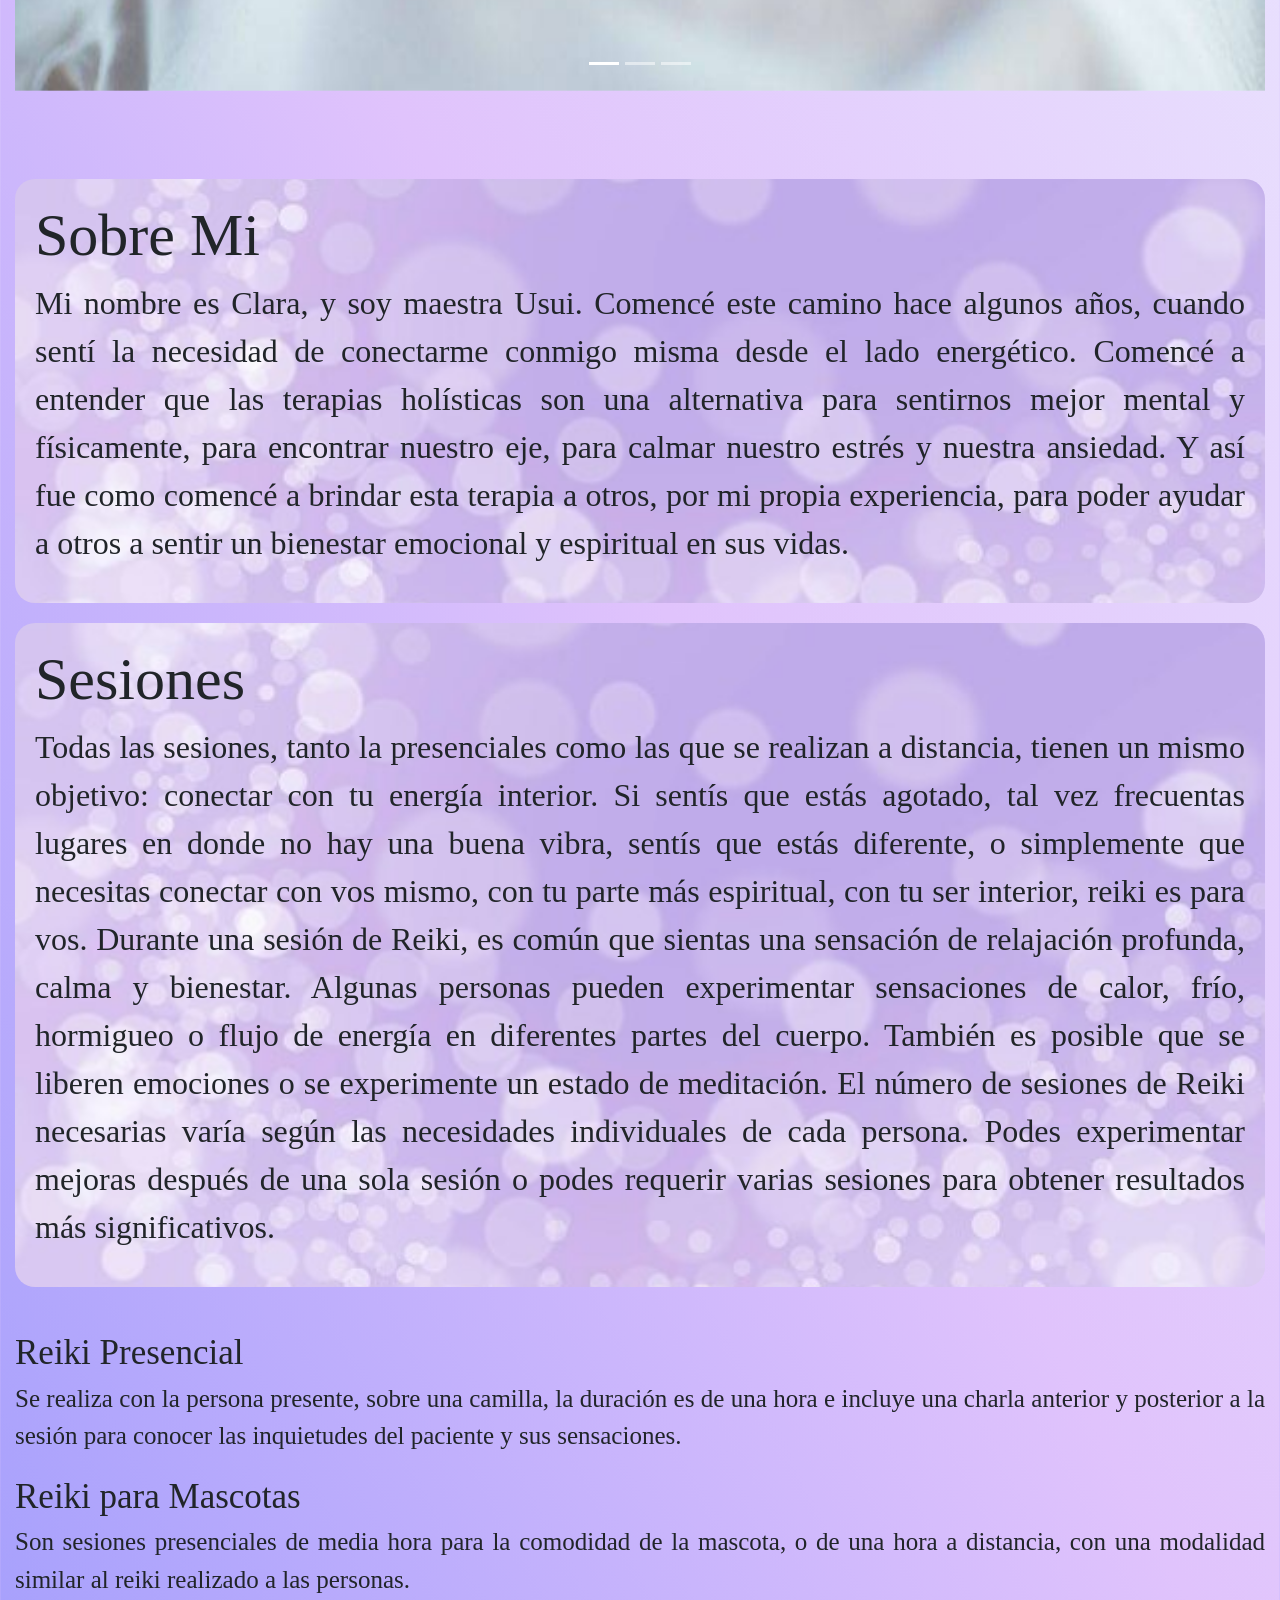
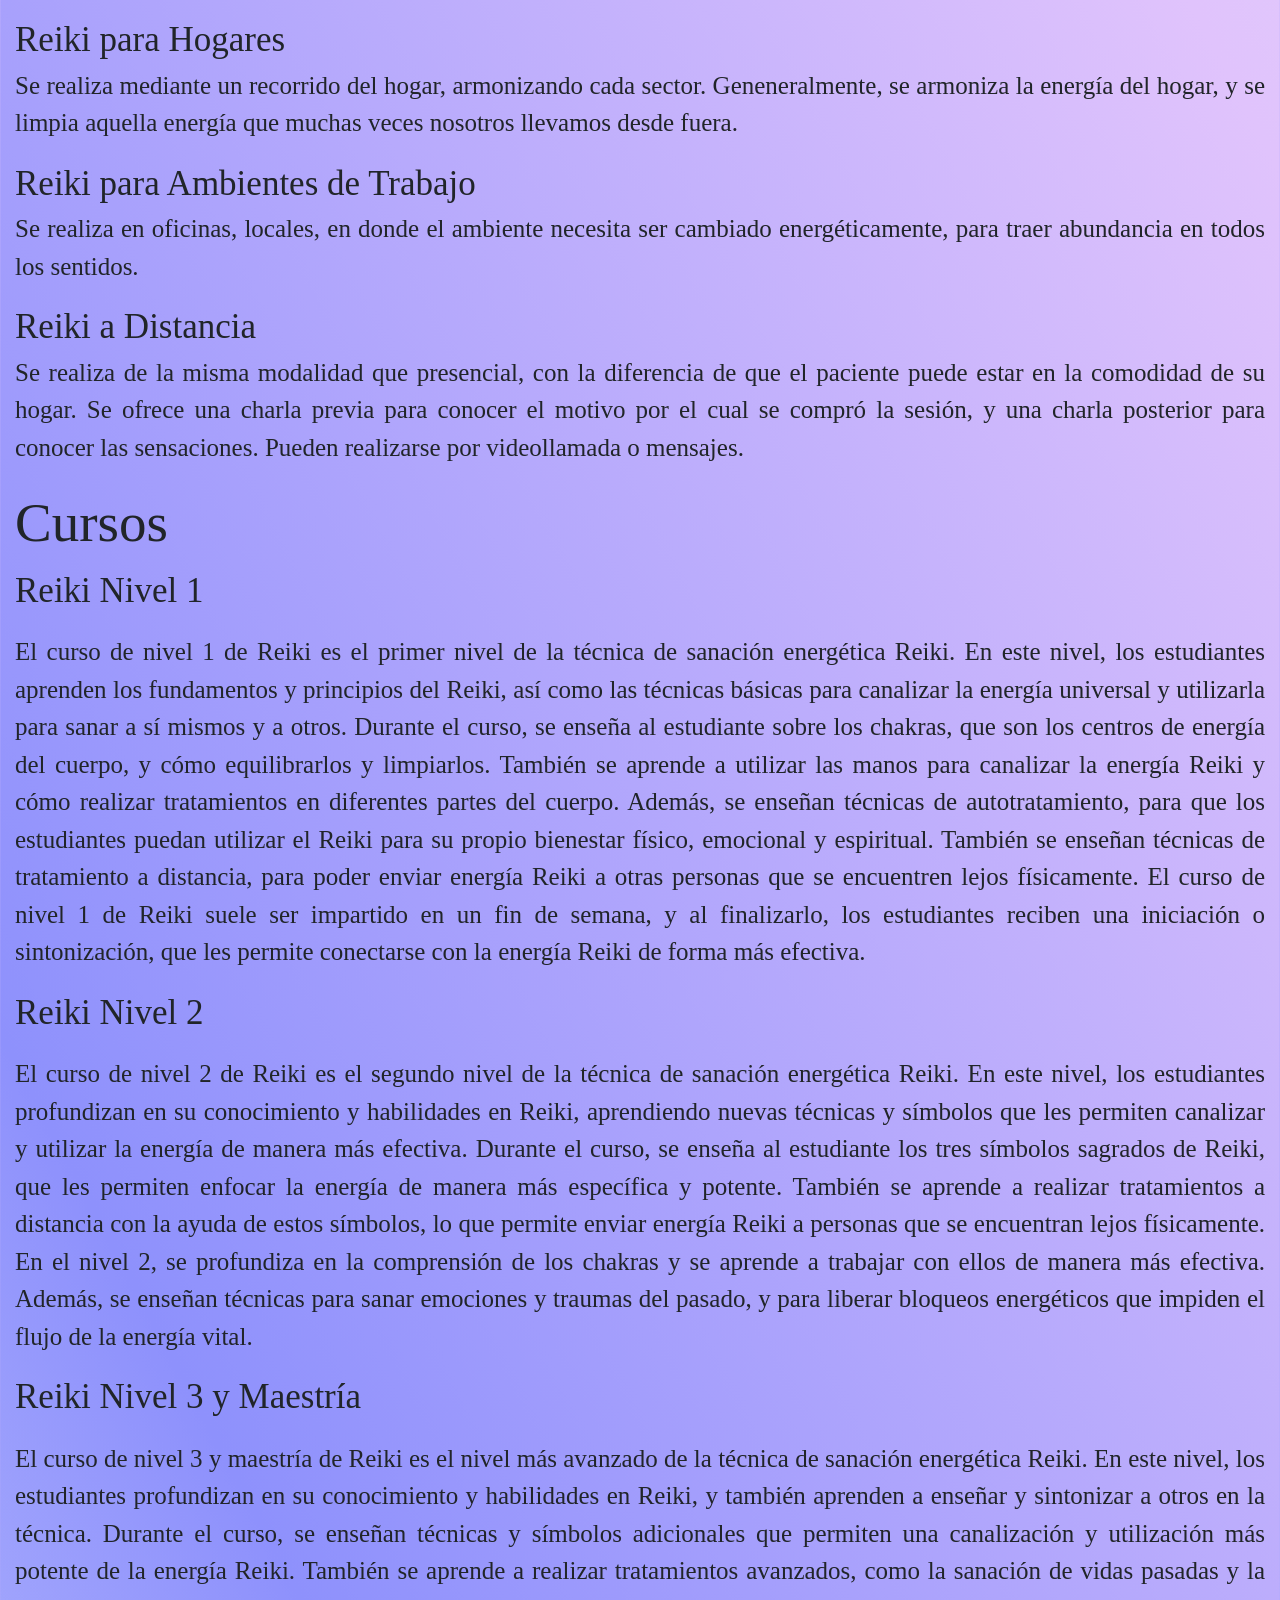
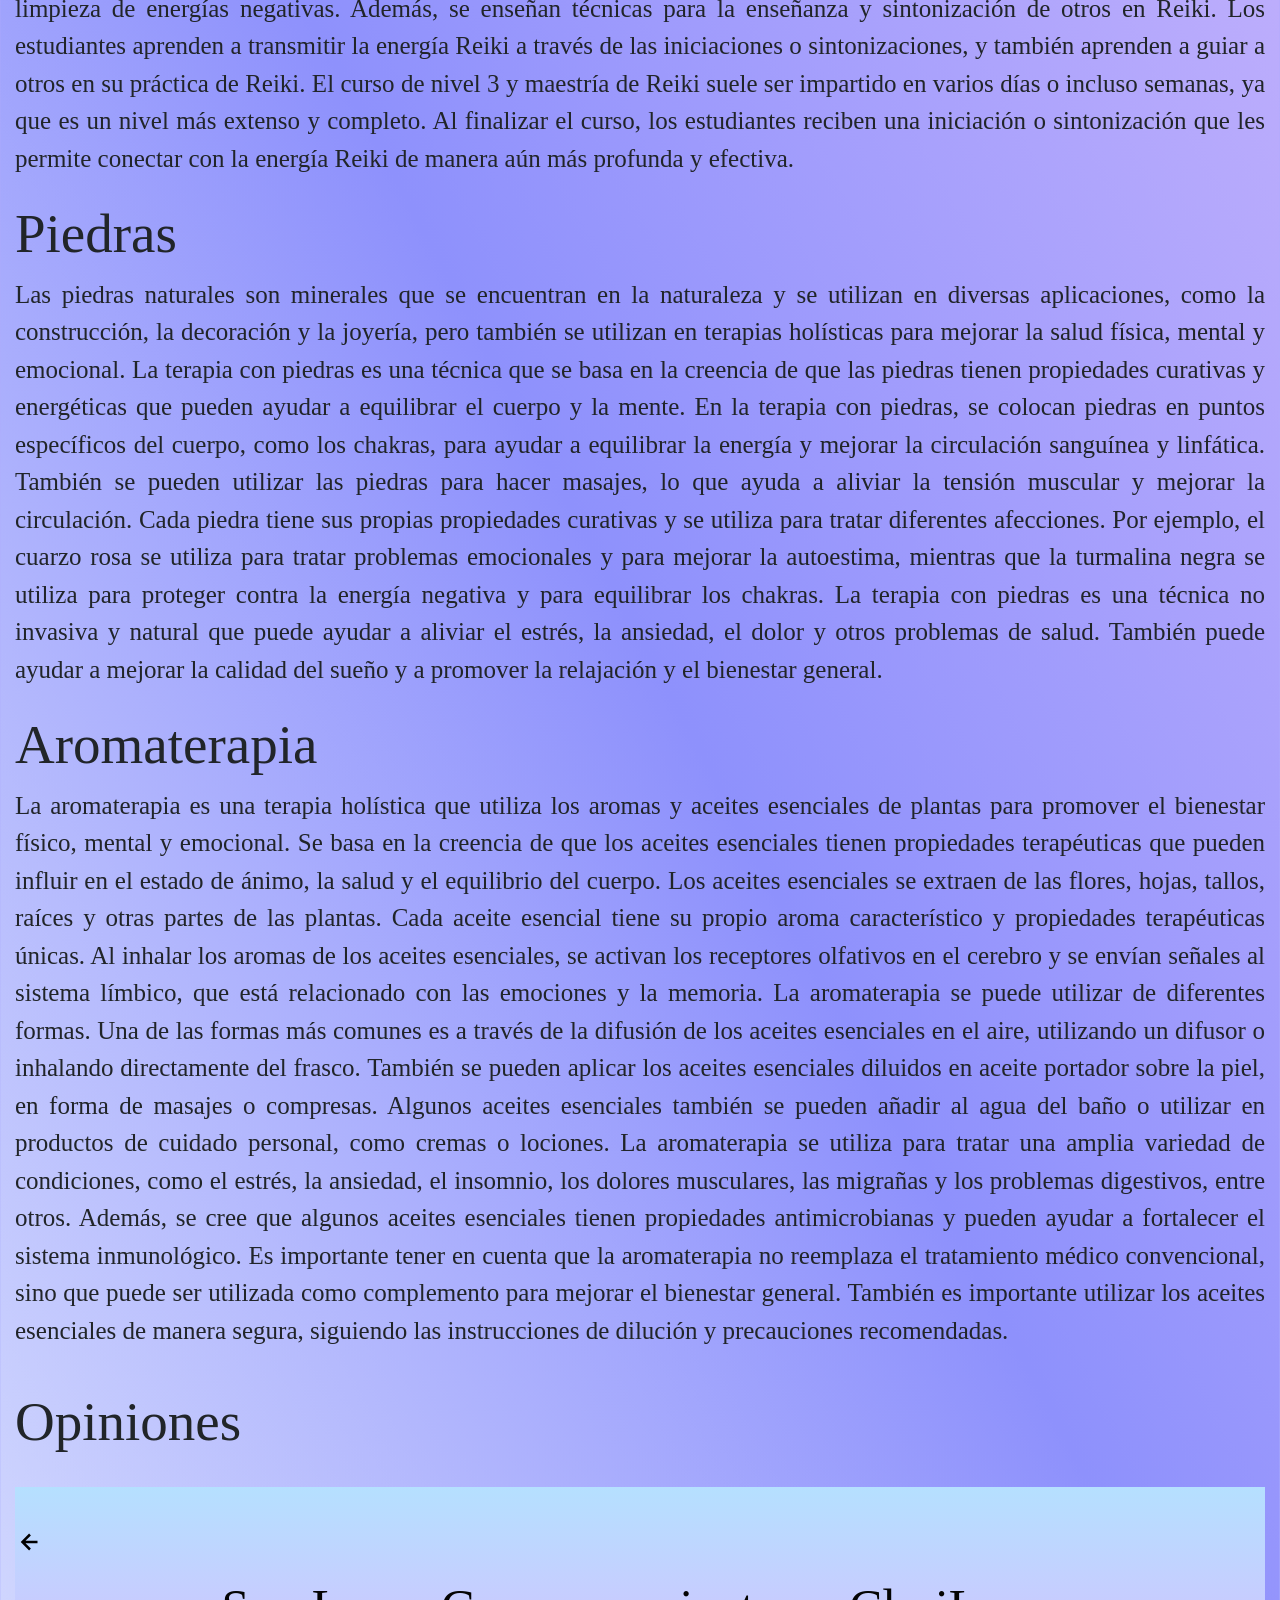
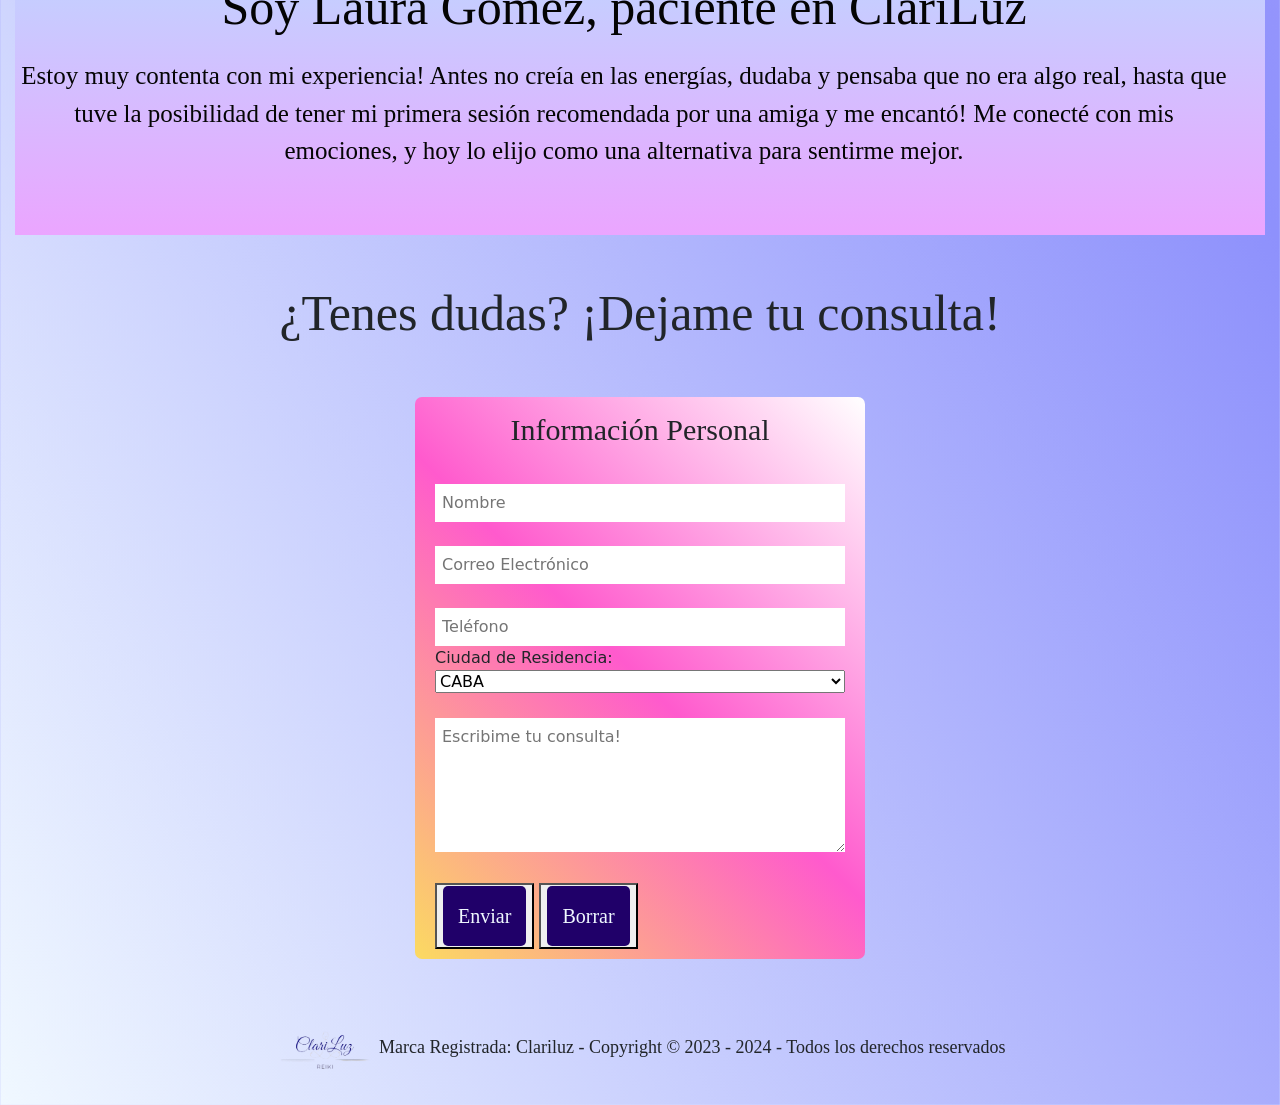
==== commit 885c4086: "Actualizacion 7 Commit Entrega Final" ====
--- a/index.html
+++ b/index.html
@@ -31,7 +31,7 @@
                         <li><a href="#cursos">Cursos</a>
                         <li><a href="#piedras">Piedras</a>
                         <li><a href="#aromaterapia">Aromaterapia</a></li>
-                        <li><a href="#Opiniones">Aromaterapia</a></li> 
+                        <li><a href="#opiniones">Opiniones</a></li> 
                         <li><a href="#contacto">Contacto</a></li>
                     </ul>
                 </div>
@@ -62,13 +62,13 @@
                     </div>
                     <div class="carousel-inner">
                         <div class="carousel-item active">
-                        <img src="\Fotos Pagina Web\reiki4.jpg" class="d-block w-100" alt="5px">
+                        <img src=".\Fotos Pagina Web\reiki4.jpg" class="d-block w-100" alt="5px">
                         </div>
                         <div class="carousel-item">
-                        <img src="\Fotos Pagina Web\reiki5.jpg" class="d-block w-100" alt="5px">
+                        <img src=".\Fotos Pagina Web\reiki5.jpg" class="d-block w-100" alt="5px">
                         </div>
                         <div class="carousel-item">
-                        <img src="\Fotos Pagina Web\reiki6.jpg" class="d-block w-100" alt="5px">
+                        <img src=".\Fotos Pagina Web\reiki6.jpg" class="d-block w-100" alt="5px">
                         </div>
                     </div>
                     <button class="carousel-control-prev" type="button" data-bs-target="#carouselExampleIndicators" data-bs-slide="prev">
@@ -155,7 +155,8 @@
 
 <!-- Sección Sliders -->
             <h2 class="titulopinion">Opiniones</h2>
-            <div class="opiniones">
+            <br>
+            <div class="opiniones" id="opiniones">
                 <section class="opiniones" id="opiniones">
                 <div class="opiniones_contenedor contenedor">
                     <img src="./Fotos Pagina Web/flechaizquierda.svg" class="flecha_contenedor" id="atras">
@@ -163,7 +164,7 @@
 
                     <section class="cuerpo_opiniones cuerpo_opiniones_muestra" data-id="1">
                         <div class="texto_opiniones">
-                            <h2 class="subtitulo">Soy Laura Gómez, paciente en ClariLuz</h2>
+                            <h2 class="subtitulo">Soy Laura Gomez, paciente en ClariLuz</h2>
                             <p class="textopinion">Estoy muy contenta con mi experiencia! Antes no creía en las energías, dudaba y pensaba que no era algo real, hasta que tuve la posibilidad de tener mi primera sesión recomendada por una amiga y me encantó! Me conecté con mis emociones, y hoy lo elijo como una alternativa para sentirme mejor.</p>
                         </div>
                     </section>
@@ -185,34 +186,35 @@
             </section>
             </div>    
             <br>
-
+            <br>
 <!-- Seccion Contacto -->
             <div>
                 <section class="contacto" id="contacto"></section>
                 <h3 class="tituloform">¿Tenes dudas? ¡Dejame tu consulta!</h3>
+                <br>
                 <form action="procesar" method="post">
                 <fieldset> 
                     <legend class="letracontacto">Información Personal</legend>
                     <br>
                     <label for="nombre"></label>
-                    <input type="text" id="nombre" name="nombre" placeholder="Nombre" required>
-                    <br>
-                    <label for="Mail"></label>
-                    <input type="email" id="email" name="mail" placeholder="Correo Electrónico" required>
+                        <input type="text" id="nombre" name="nombre" placeholder="Nombre" maxlength="40" required>
+                    <br>
+                    <label for="email"></label>
+                        <input type="email" id="email" name="email" placeholder="Correo Electrónico" pattern="[a-z0-9._%+-]+@[a-z0-9.-]+\.[a-z]{2,}$" size="30" required>
                     <br>
                     <label for="telefono"></label>
-                    <input type="telefono" id="telefono" name="telefono" placeholder="Teléfono" required>
-                    <br>
-                    <label for="ciudad" class="ciudad"> Ciudad de Residencia:</label>
-                    <select name="ciudad" id="ciudad">
-                        <option value="CABA"> CABA</option>
-                        <option value="Buenos Aires"> Buenos Aires</option>
-                        <option value="Otras Provincias de Argentina"> Otras Provincias de Argentina</option>
-                        <option value="Otro País"> Otro País</option>
+                        <input type="telefono" id="telefono" name="telefono" placeholder="Teléfono" maxlength="14" required>
+                    <br>
+                    <label for="ciudad"> Ciudad de Residencia:</label>
+                        <select name="ciudad" id="ciudad">
+                            <option value="CABA"> CABA</option>
+                            <option value="Buenos Aires"> Buenos Aires</option>
+                            <option value="Otras Provincias de Argentina"> Otras Provincias de Argentina</option>
+                            <option value="Otro País"> Otro País</option>
                     </select>
                     <br>
-                    <label for="Consulta"></label>
-                    <textarea name="consulta" id="consulta" cols="50" rows="5" placeholder="Escribime tu consulta!" required></textarea>
+                    <label for="consulta"></label>
+                        <textarea name="consulta" id="consulta" cols="50" rows="5" placeholder="Escribime tu consulta!" maxlength="500" required></textarea>
                 </fieldset>
                 <br>
 
--- a/style.css
+++ b/style.css
@@ -45,7 +45,7 @@
 }
 
 #secciones{
-    font-style: normal;
+    font-style: none;
 }
 
 .sobremi{
@@ -61,16 +61,19 @@
 .cursos{
     font-family: "Bestie";
     font-size: 55px;
+    font-weight: normal;
 }
 
 .piedras{
     font-family: "Bestie";
     font-size: 55px;
+    font-weight: normal;
 }
 
 .aromaterapia{
     font-family: "Bestie";
     font-size: 55px;
+    font-weight: normal;
 }
 
 .Titulo{
@@ -115,8 +118,8 @@
 /* Estilo de menu */
 
 #menu{
-    font-family: "Catchye";
-    font-size: 33px;
+    font-family: "maidana";
+    font-size: 26px;
     font-weight: bold;
     text-align: center;
 }
@@ -157,13 +160,19 @@
     background-image: linear-gradient(0deg, #eba5ff 0%, #b5e0ff 100%);
 }
 
+.titulopinion{
+    font-family: "Bestie";
+    font-size: 55px;
+    font-weight: none;
+    font-style: none;
+}
+
 .opiniones_contenedor{
     display: grid;
     grid-template-columns: 50px 1fr 50px;
     gap: 1em;
     align-items: center;
 }
-
 
 .cuerpo_opiniones{
     display: grid;
@@ -203,6 +212,7 @@
     color: rgb(5, 5, 5);
     text-align: center;
     margin-top: 20px;
+    margin-bottom: 25px;
     font-family: "Calibri";
     font-size: 25px;
 }
@@ -221,8 +231,9 @@
 }
 
 .letracontacto{
-    font-family: Cambria, Cochin, Georgia, Times, 'Times New Roman', serif;
-    font-size: 20px;
+    font-family: "Calibri";
+    font-size: 30px;
+    text-align: center;
 }
 
 .tituloform{
@@ -267,6 +278,8 @@
     padding: 15px;
     font-family: "Calibri";
     font-size: 20px;
+    border: none;
+    border-radius: 5px;
 }
 
 #boton:hover{
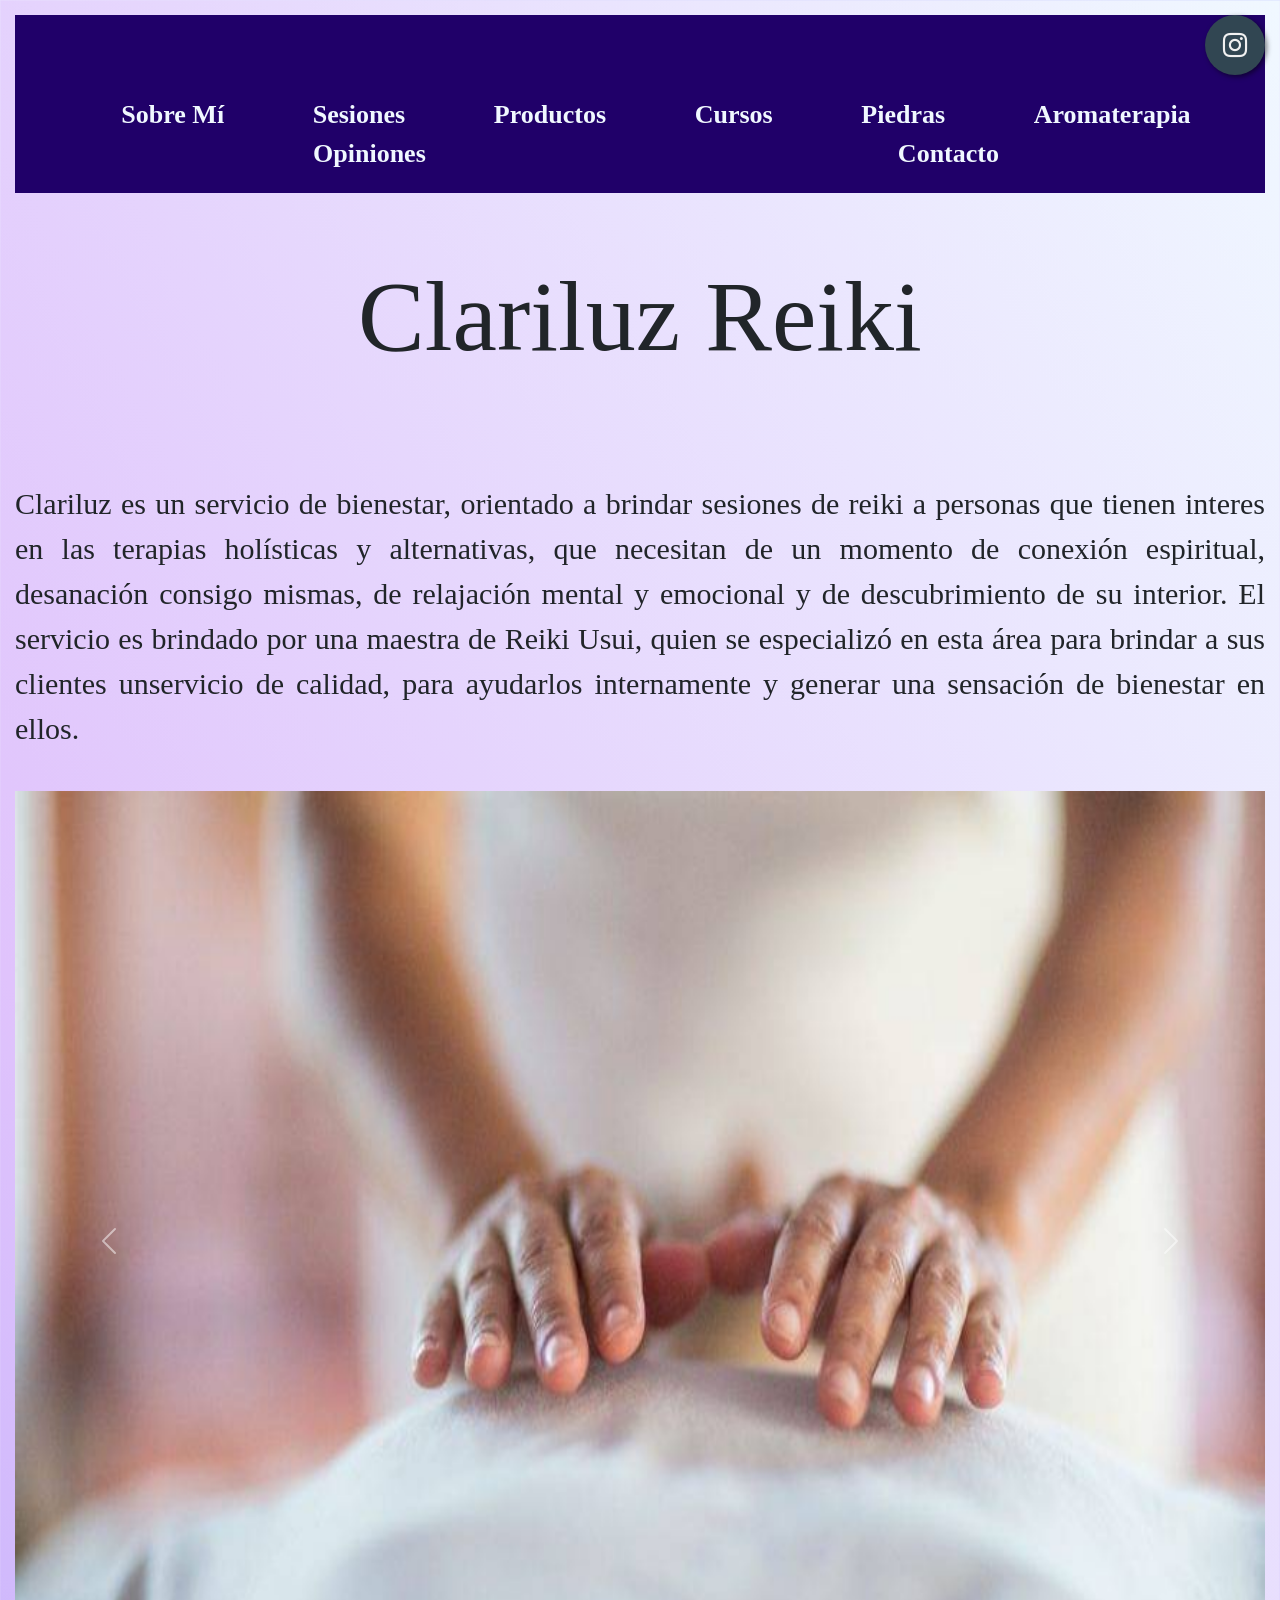
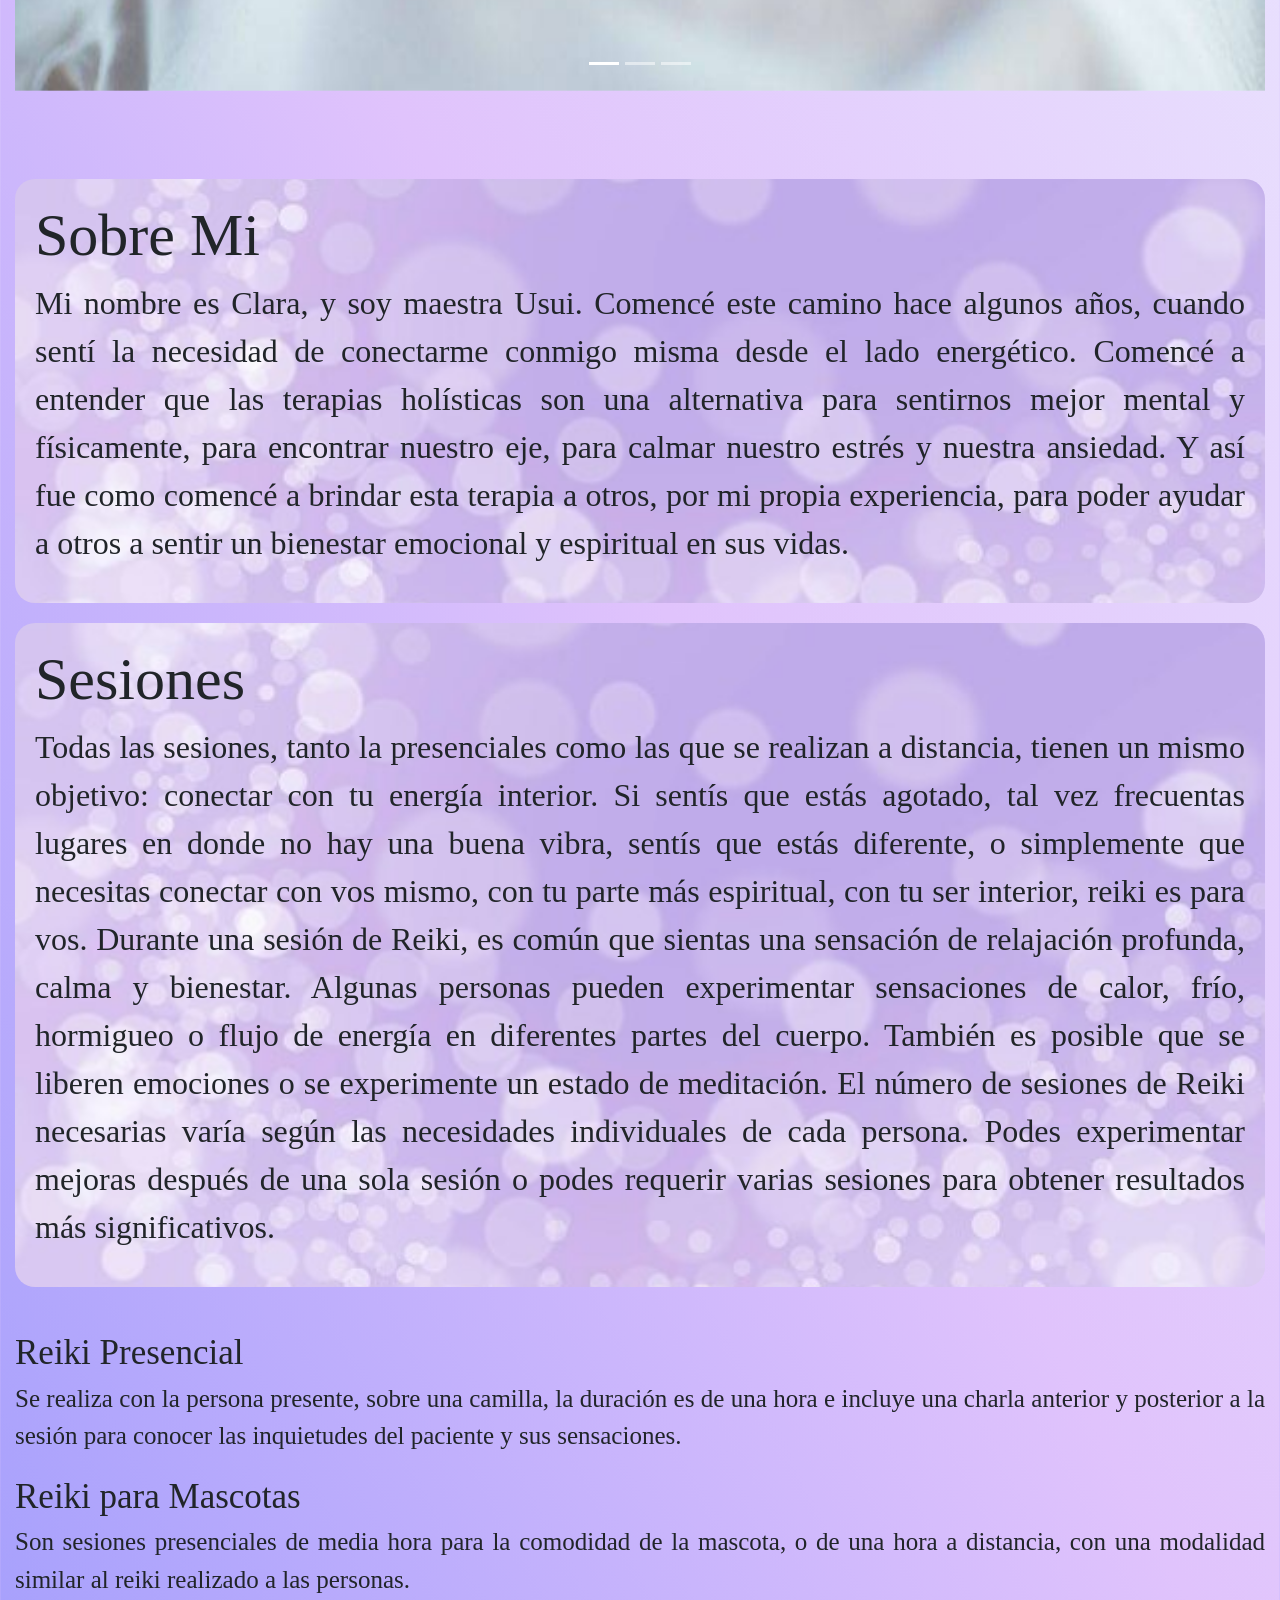
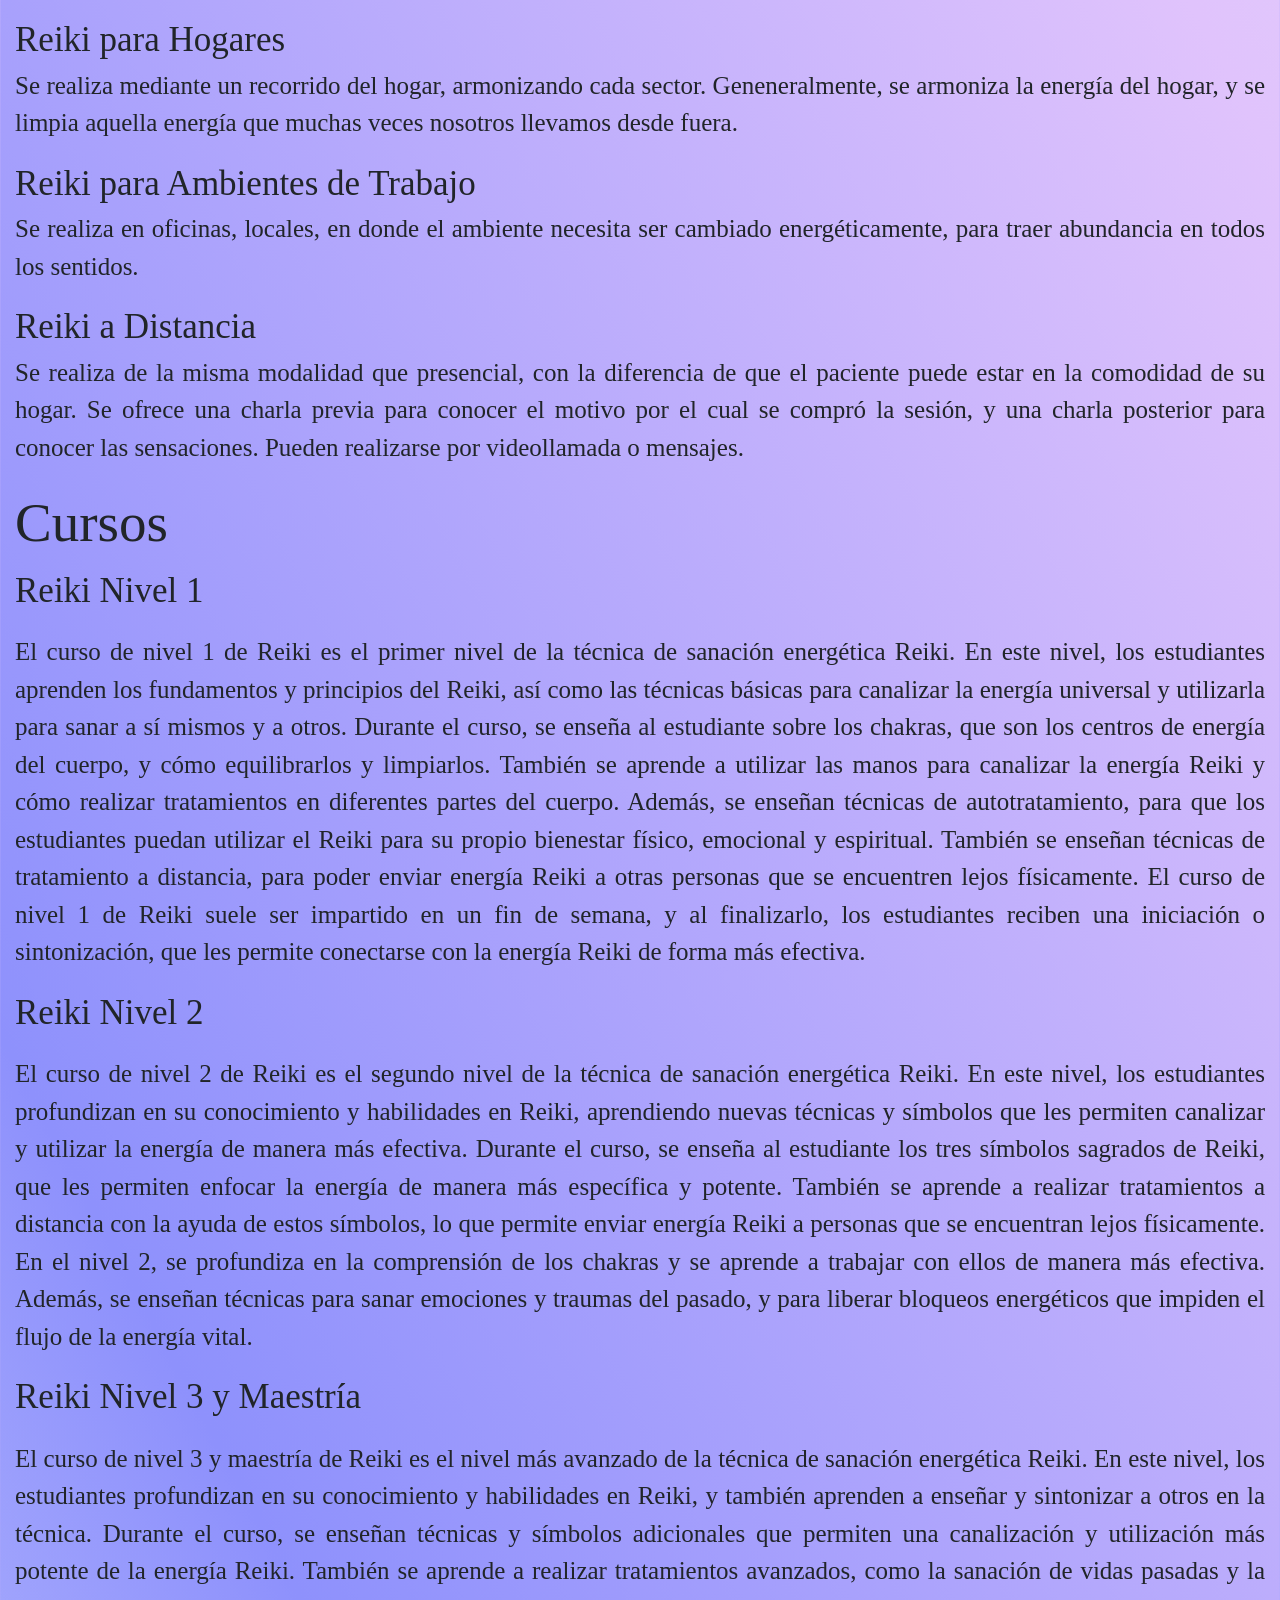
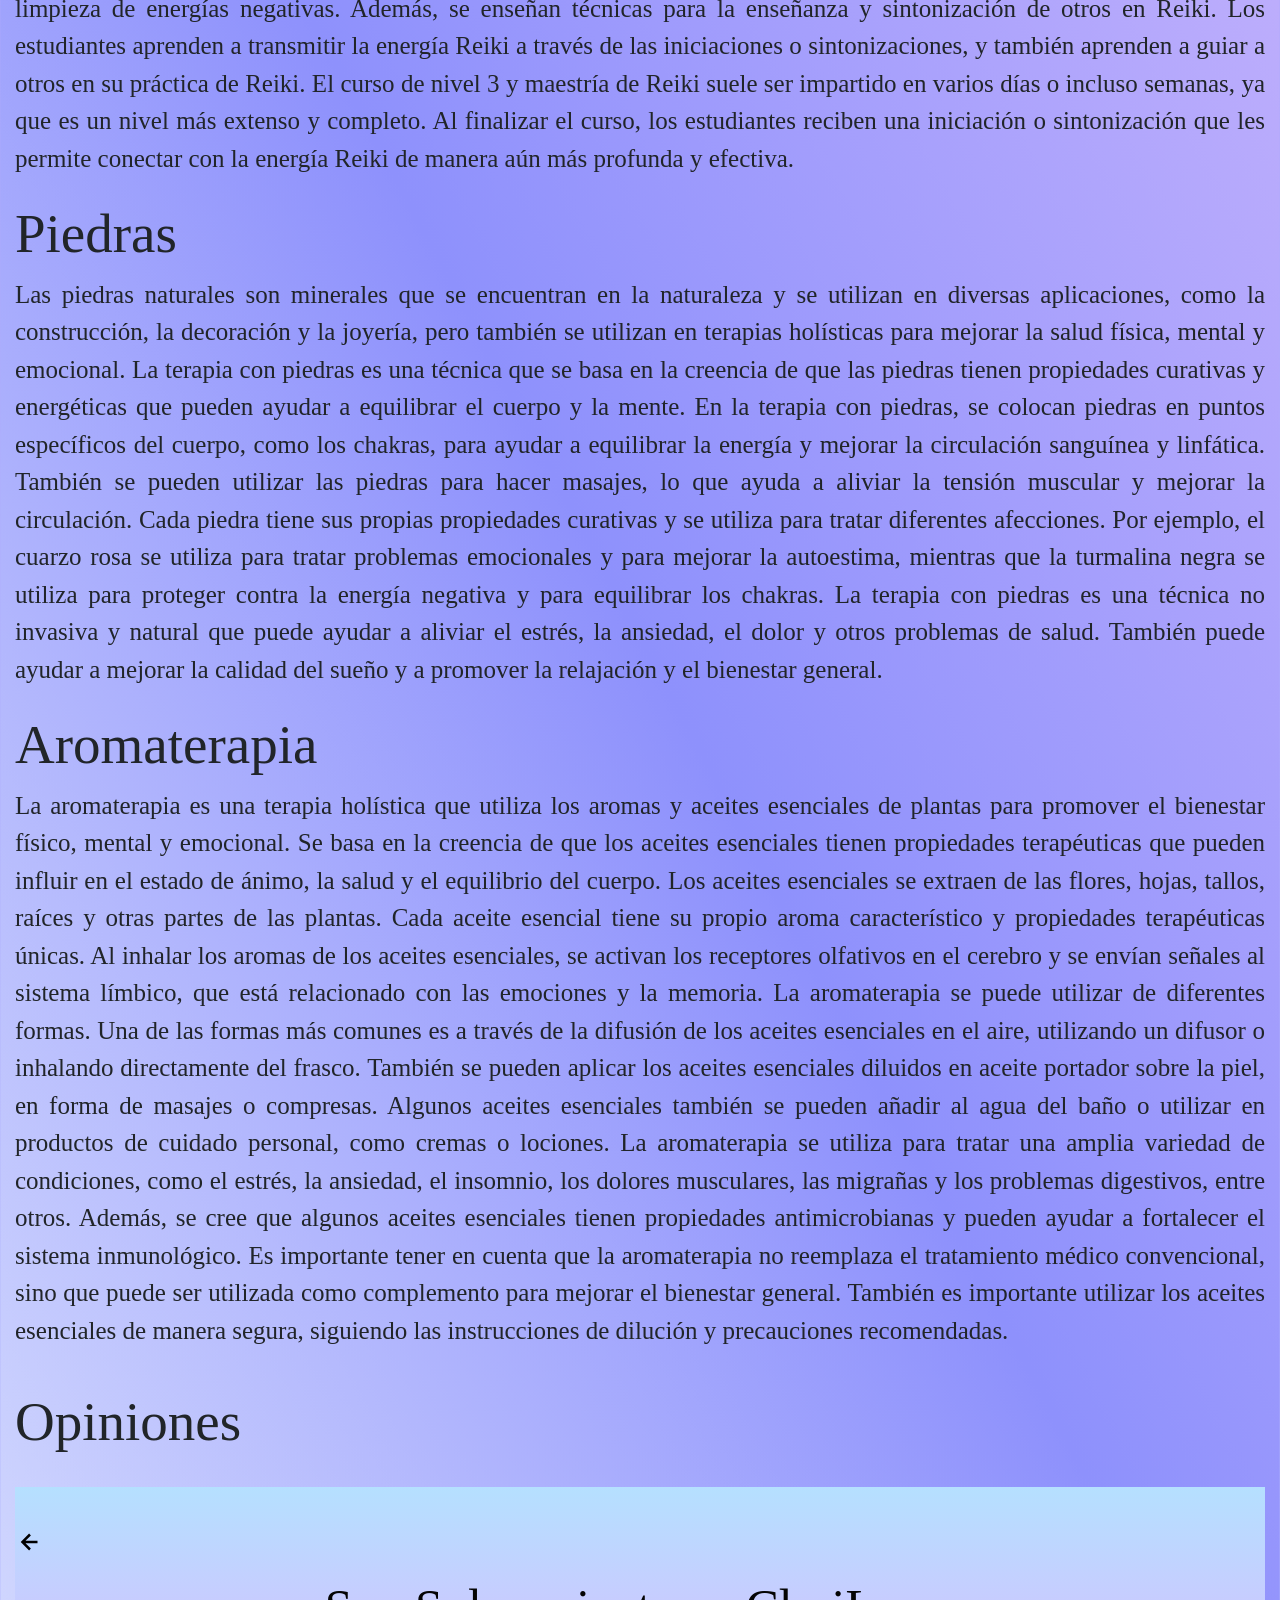
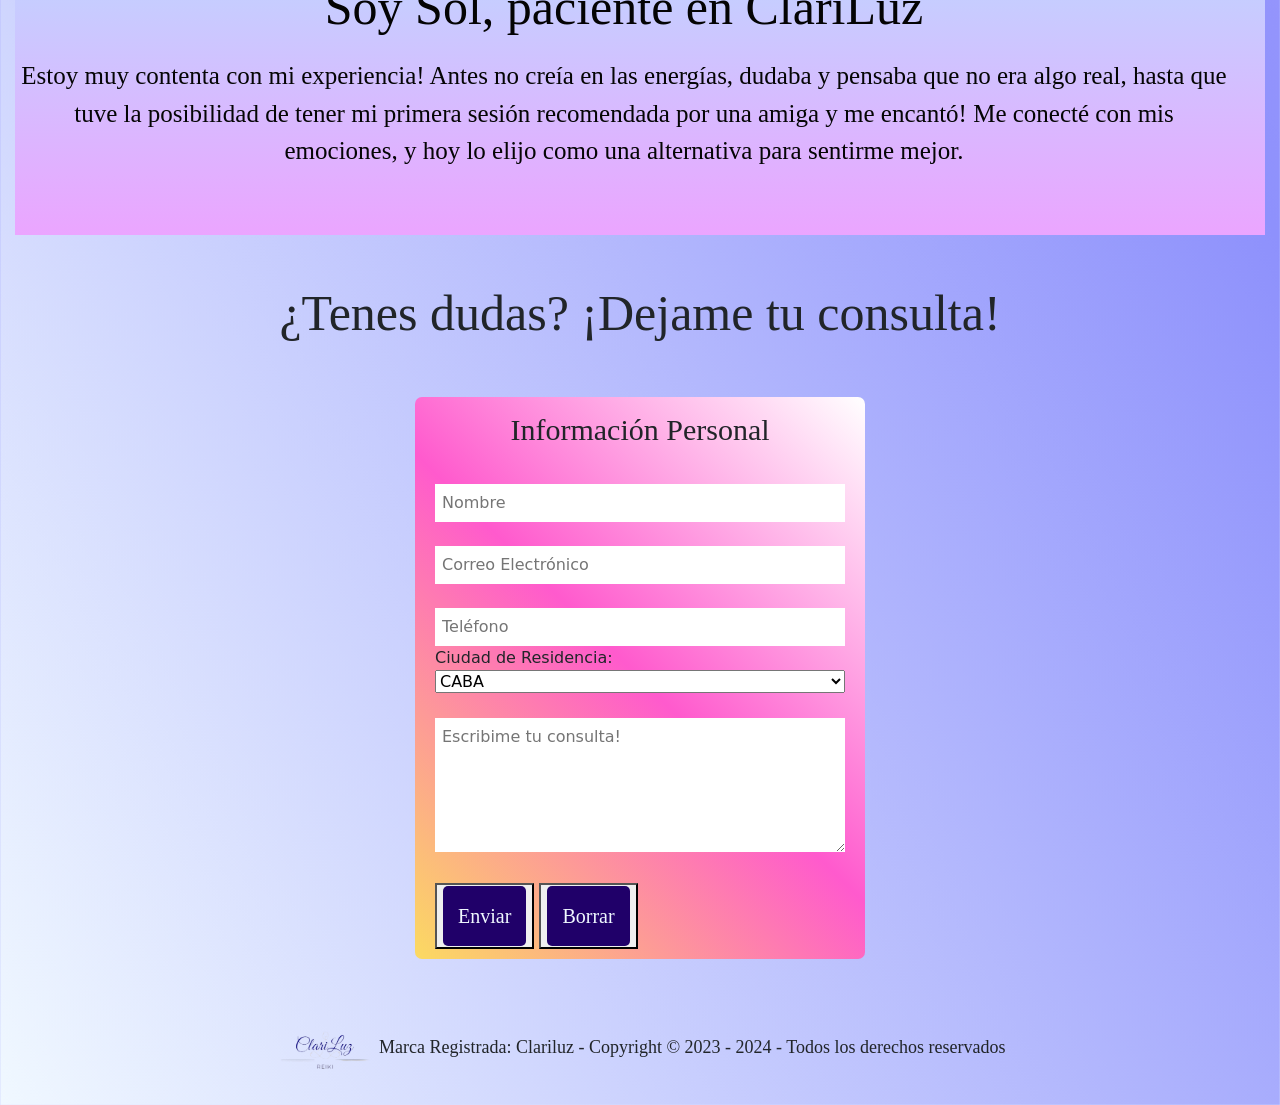
==== commit d0112d1b: "Actualizacion 9 Commit Entrega Final" ====
--- a/index.html
+++ b/index.html
@@ -164,21 +164,21 @@
 
                     <section class="cuerpo_opiniones cuerpo_opiniones_muestra" data-id="1">
                         <div class="texto_opiniones">
-                            <h2 class="subtitulo">Soy Laura Gomez, paciente en ClariLuz</h2>
+                            <h2 class="subtitulo">Soy Sol, paciente en ClariLuz</h2>
                             <p class="textopinion">Estoy muy contenta con mi experiencia! Antes no creía en las energías, dudaba y pensaba que no era algo real, hasta que tuve la posibilidad de tener mi primera sesión recomendada por una amiga y me encantó! Me conecté con mis emociones, y hoy lo elijo como una alternativa para sentirme mejor.</p>
                         </div>
                     </section>
 
                     <section class="cuerpo_opiniones" data-id="2">
                         <div class="texto_opiniones">
-                            <h2 class="subtitulo">Mi nombre es Ezequiel Fernandez, paciente de ClariLuz</h2>
+                            <h2 class="subtitulo">Mi nombre es Felipe, paciente de ClariLuz</h2>
                             <p class="textopinion">Hace un tiempo que siento que estoy muy estresado, con mi trabajo, con mi vida en general, muy agotado y cansado. Gracias a las sesiones que tomo en ClariLuz, empecé a disminuir mi ansiedad y mis dolores físicos, y a sentirme mucho mejor. </p>
                         </div>
                     </section>
 
                     <section class="cuerpo_opiniones" data-id="3">
                         <div class="texto_opiniones">
-                            <h2 class="subtitulo">Hola! Soy Elina Perez, paciente de ClariLuz</h2>
+                            <h2 class="subtitulo">Hola! Soy Camila, paciente de ClariLuz</h2>
                             <p class="textopinion">Siempre tuve conexión con lo energético, con la naturaleza... Desde que comencé con reiki, siento que estoy con mayor ánimo, más energía y vitalidad, y siento un equilibrio entre mi cuerpo y mi mente. Ahora voy a comenzar con los cursos, ya que quiero poder hacer reiki a otras personas!</p>
                         </div>
                     </section>
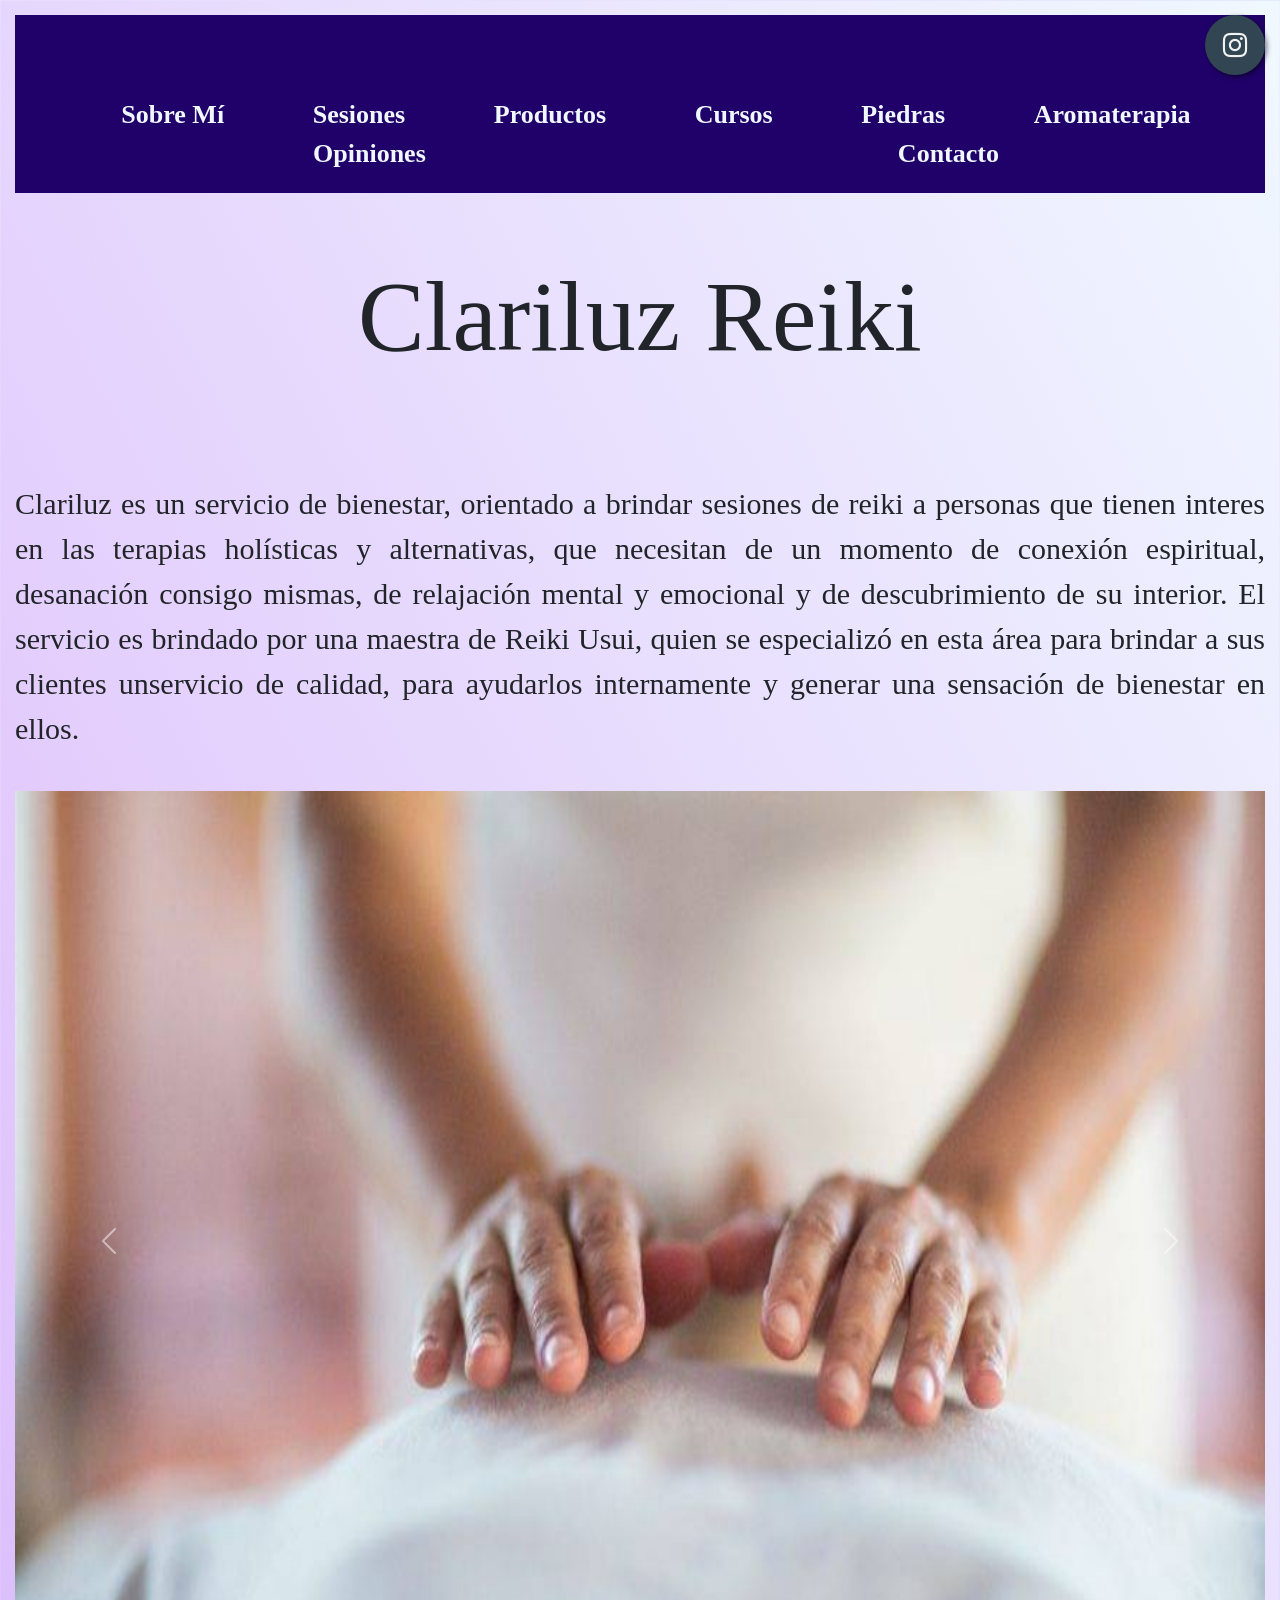
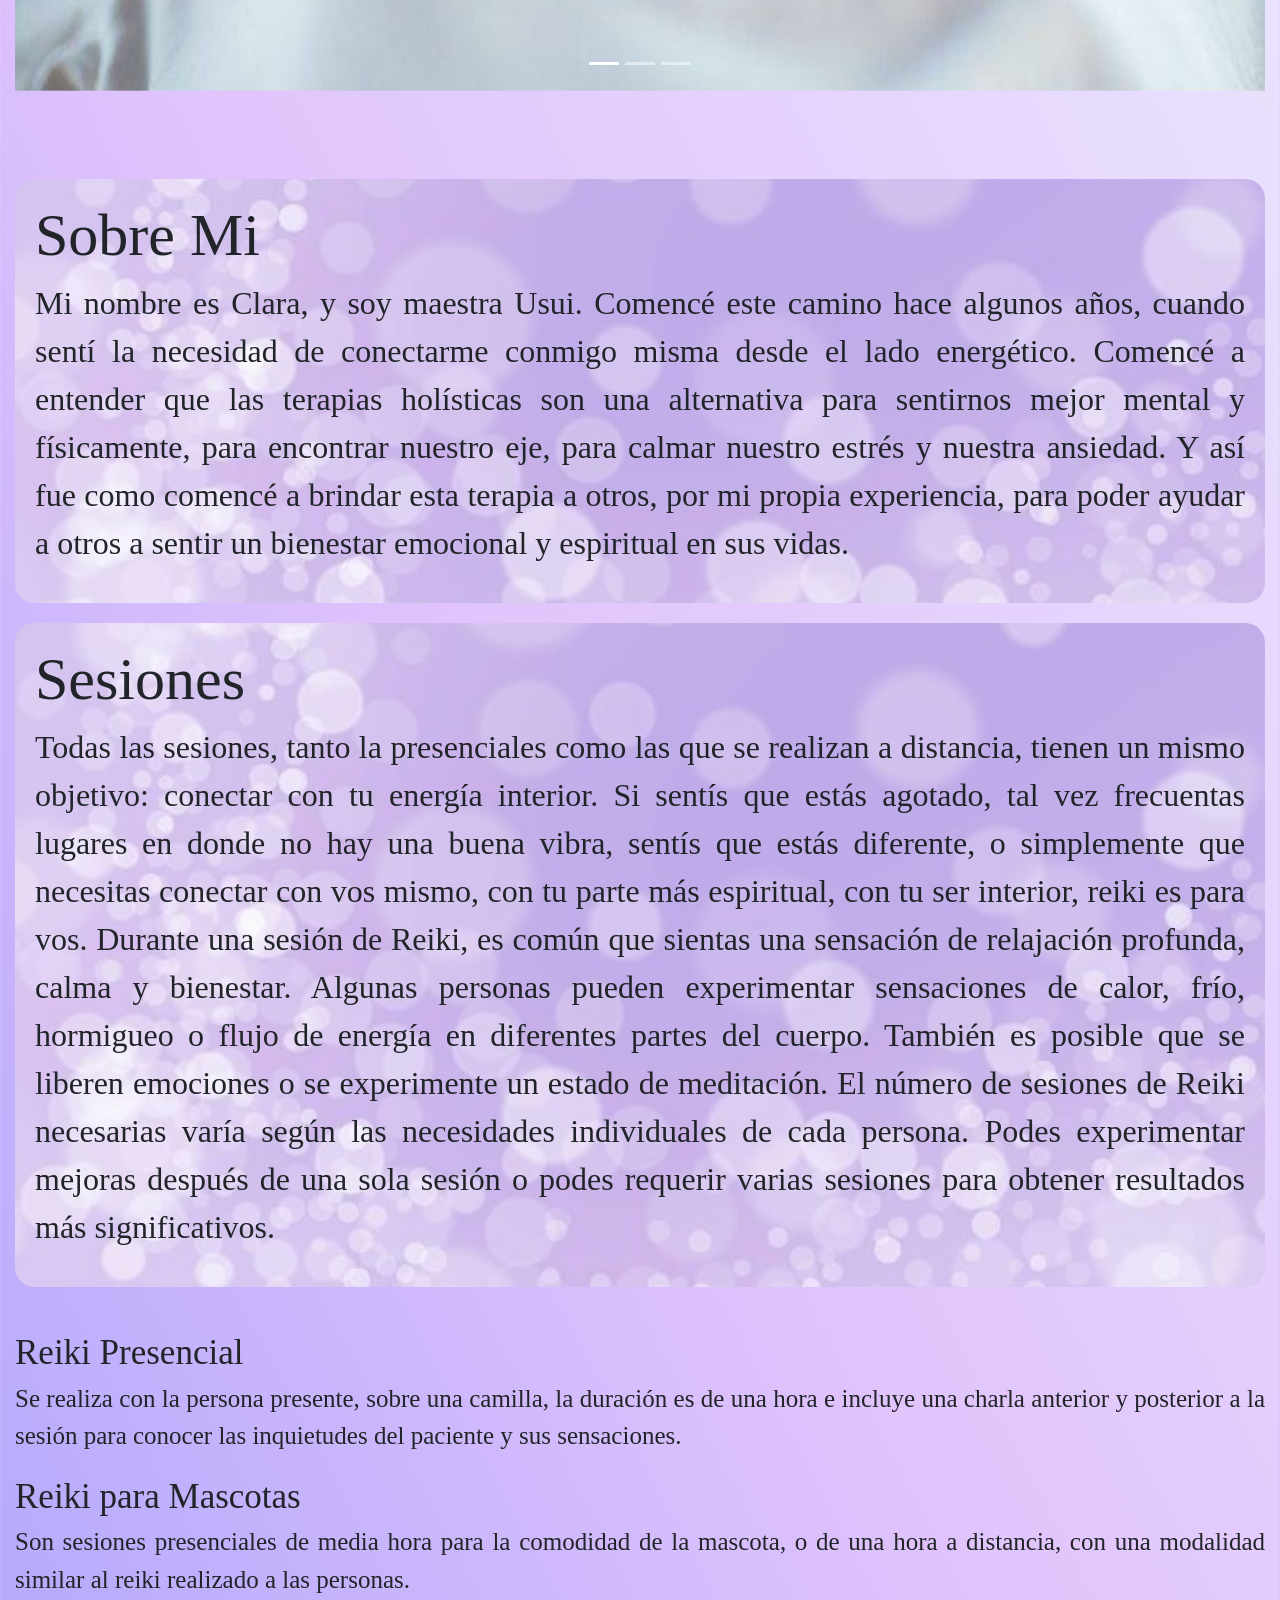
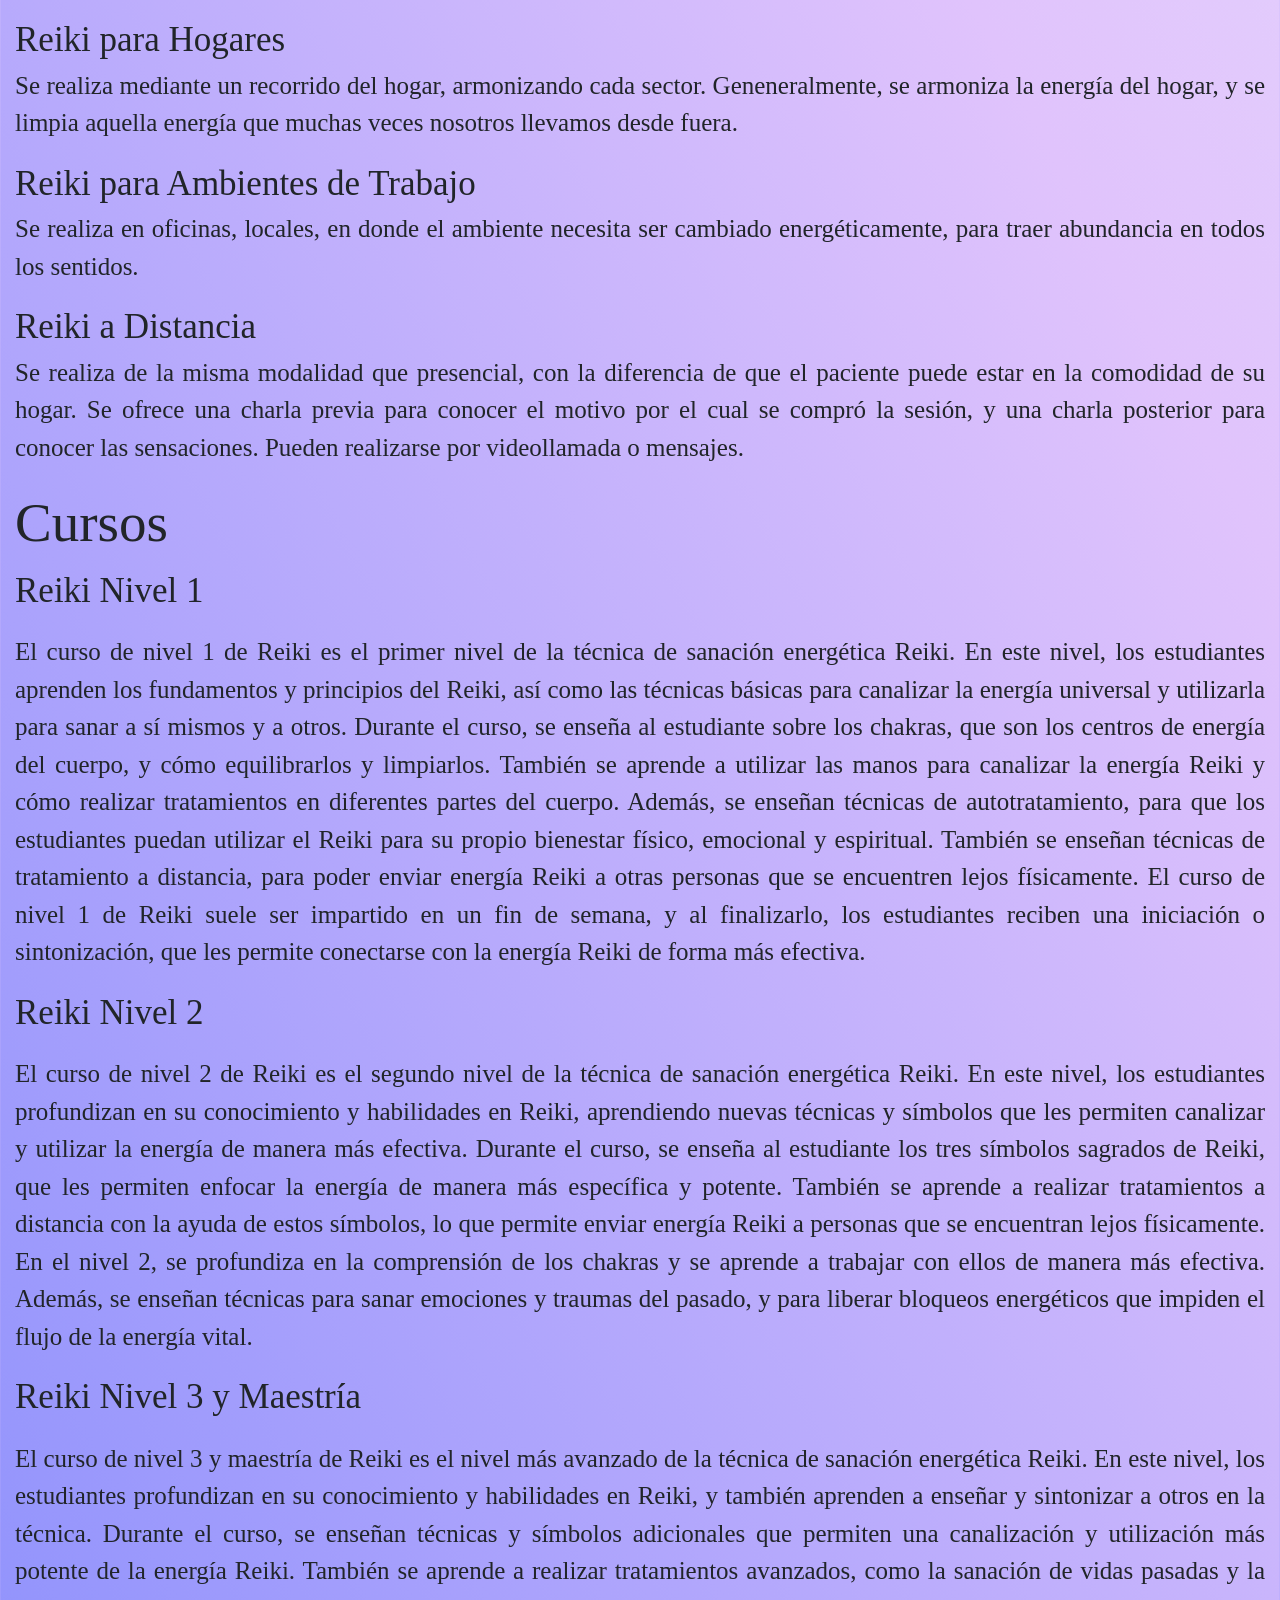
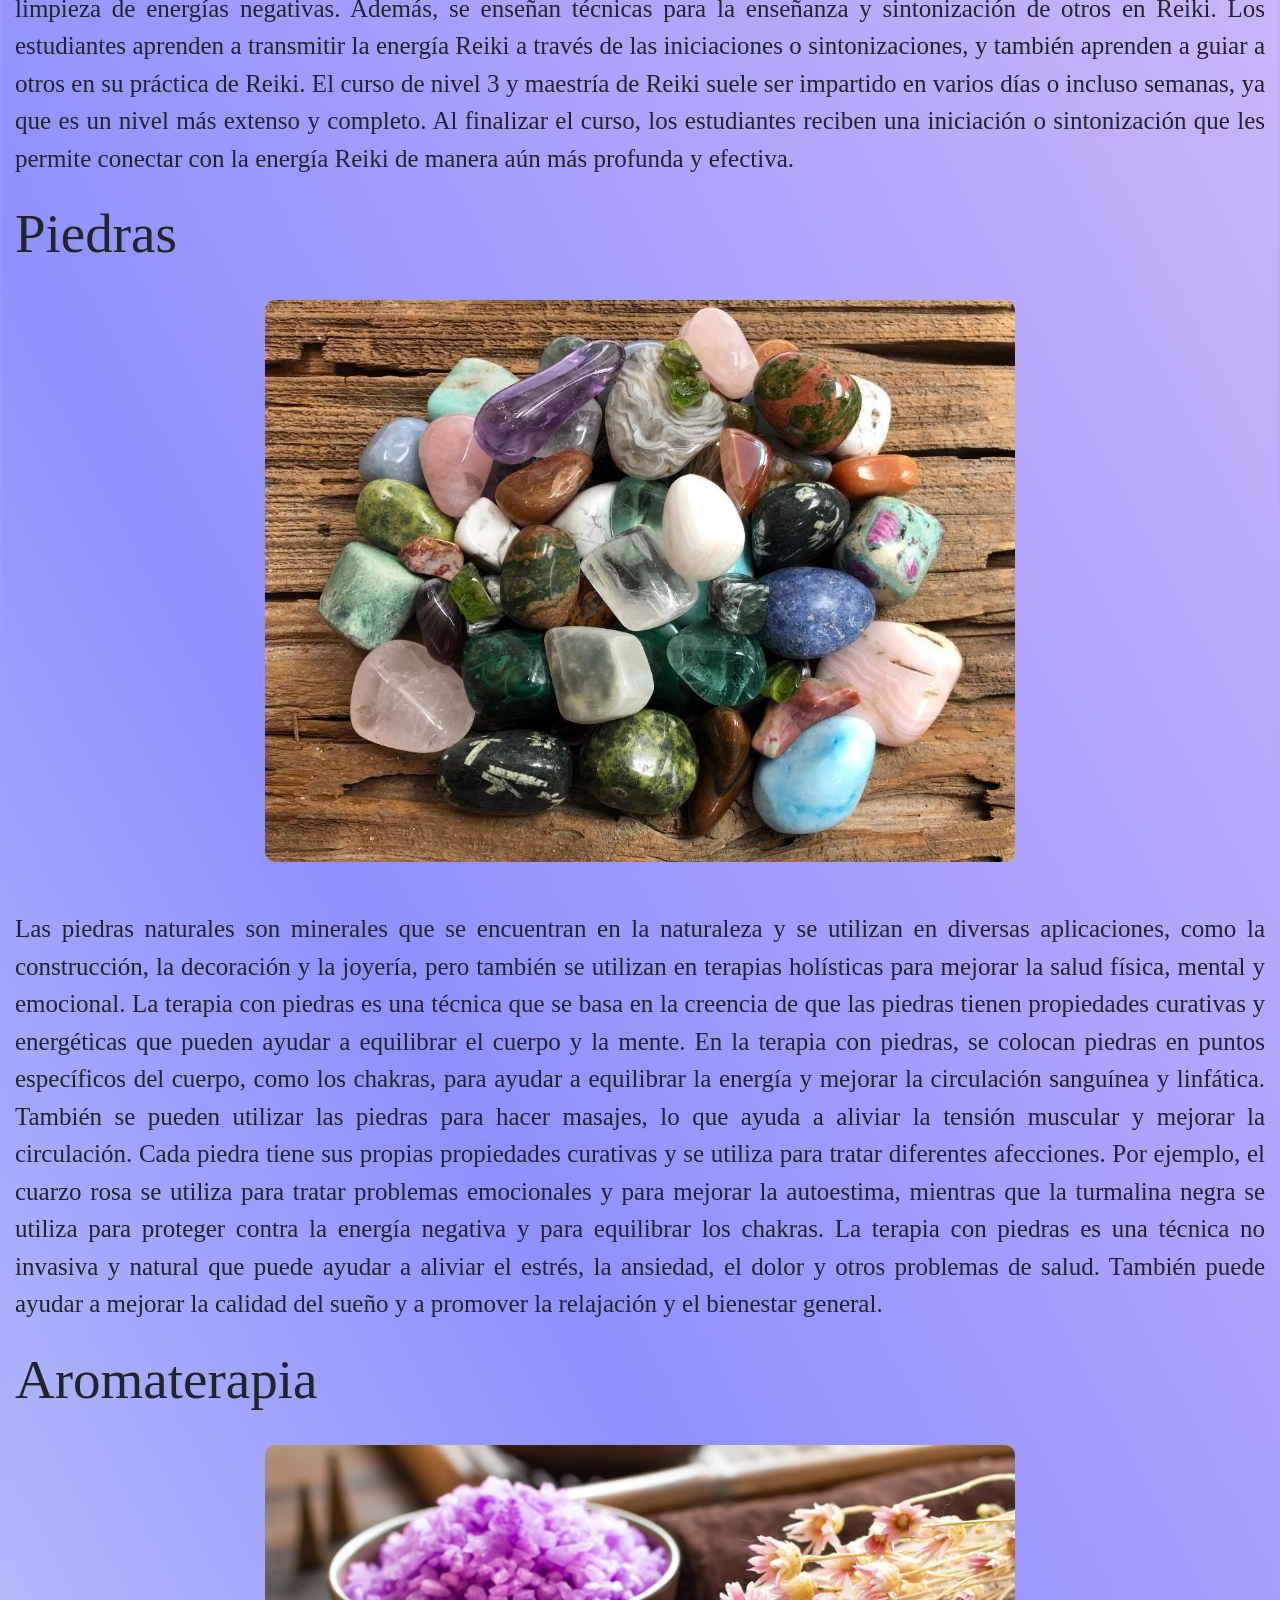
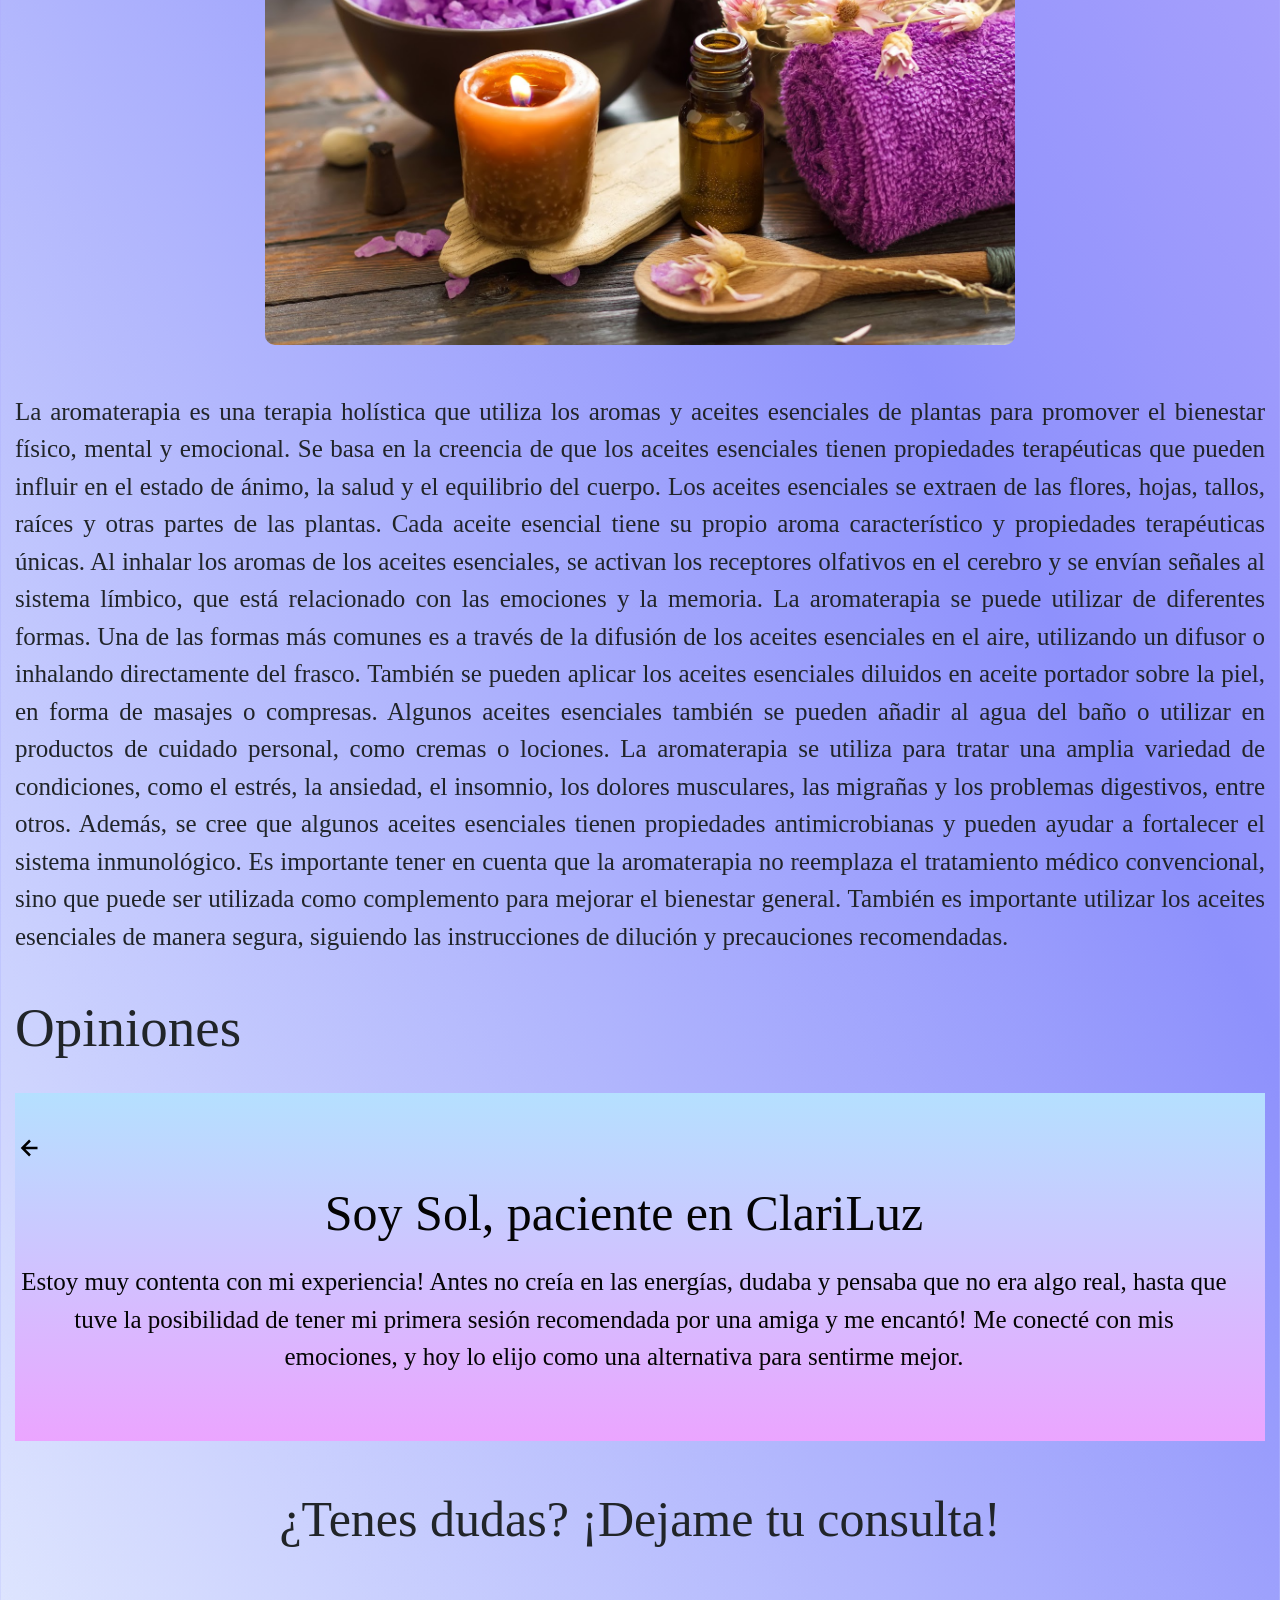
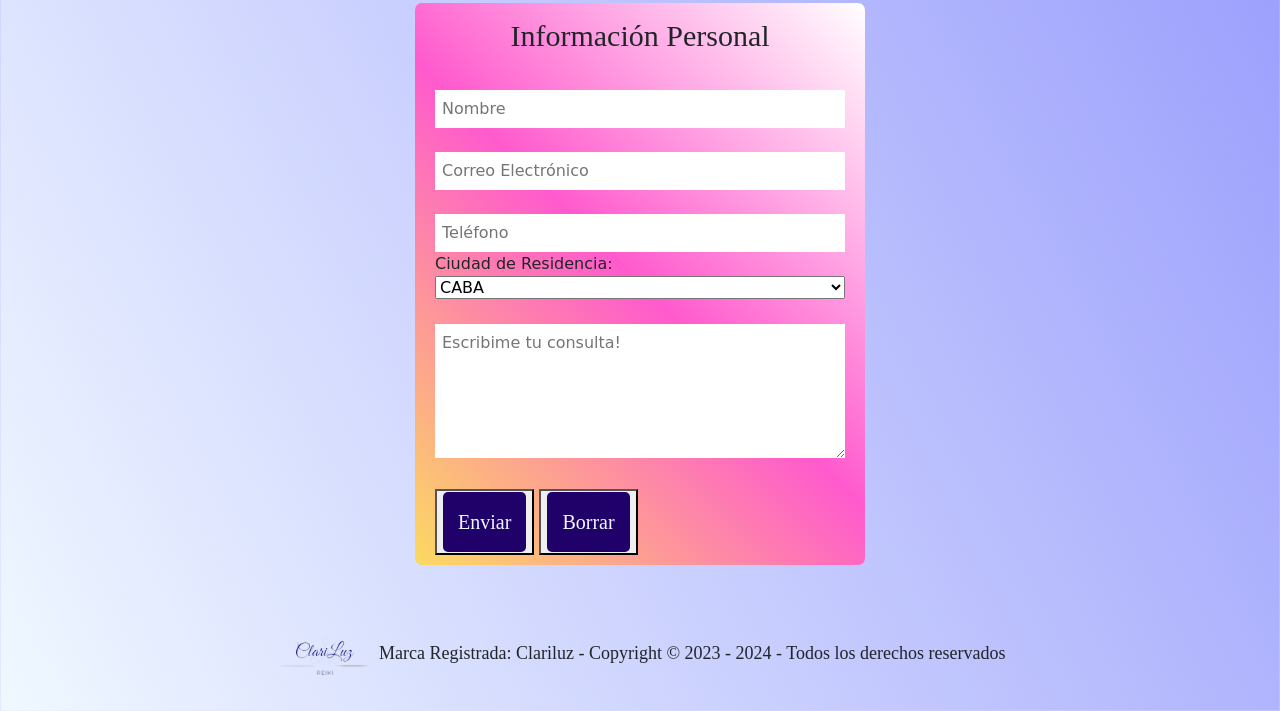
==== commit 55011374: "Actualizacion 8 Commit Entrega Final" ====
--- a/index.html
+++ b/index.html
@@ -137,6 +137,10 @@
                         El curso de nivel 3 y maestría de Reiki suele ser impartido en varios días o incluso semanas, ya que es un nivel más extenso y completo. Al finalizar el curso, los estudiantes reciben una iniciación o sintonización que les permite conectar con la energía Reiki de manera aún más profunda y efectiva.</p>
                     <section class="piedras" id="piedras"></section>
                     <dt class="piedras">Piedras</dt>
+                    <br>
+                    <img src="./Fotos Pagina Web/reiki8.jpg" class="imgpiedras" alt="2px">
+                    <br>
+                    <br>
                     <p>Las piedras naturales son minerales que se encuentran en la naturaleza y se utilizan en diversas aplicaciones, como la construcción, la decoración y la joyería, pero también se utilizan en terapias holísticas para mejorar la salud física, mental y emocional. La terapia con piedras es una técnica que se basa en la creencia de que las piedras tienen propiedades curativas y energéticas que pueden ayudar a equilibrar el cuerpo y la mente.
                     En la terapia con piedras, se colocan piedras en puntos específicos del cuerpo, como los chakras, para ayudar a equilibrar la energía y mejorar la circulación sanguínea y linfática. También se pueden utilizar las piedras para hacer masajes, lo que ayuda a aliviar la tensión muscular y mejorar la circulación.
                     Cada piedra tiene sus propias propiedades curativas y se utiliza para tratar diferentes afecciones. Por ejemplo, el cuarzo rosa se utiliza para tratar problemas emocionales y para mejorar la autoestima, mientras que la turmalina negra se utiliza para proteger contra la energía negativa y para equilibrar los chakras.
@@ -144,6 +148,10 @@
                     </p>
                     <section class="aromaterapia" id="aromaterapia"></section>
                     <dt class="aromaterapia">Aromaterapia</dt>
+                    <br>
+                    <img src="./Fotos Pagina Web/reiki9.jpg" class="imgaroma" alt="2px">
+                    <br>
+                    <br>
                     <p>La aromaterapia es una terapia holística que utiliza los aromas y aceites esenciales de plantas para promover el bienestar físico, mental y emocional. Se basa en la creencia de que los aceites esenciales tienen propiedades terapéuticas que pueden influir en el estado de ánimo, la salud y el equilibrio del cuerpo.
                     Los aceites esenciales se extraen de las flores, hojas, tallos, raíces y otras partes de las plantas. Cada aceite esencial tiene su propio aroma característico y propiedades terapéuticas únicas. Al inhalar los aromas de los aceites esenciales, se activan los receptores olfativos en el cerebro y se envían señales al sistema límbico, que está relacionado con las emociones y la memoria.
                     La aromaterapia se puede utilizar de diferentes formas. Una de las formas más comunes es a través de la difusión de los aceites esenciales en el aire, utilizando un difusor o inhalando directamente del frasco. También se pueden aplicar los aceites esenciales diluidos en aceite portador sobre la piel, en forma de masajes o compresas. Algunos aceites esenciales también se pueden añadir al agua del baño o utilizar en productos de cuidado personal, como cremas o lociones.
--- a/style.css
+++ b/style.css
@@ -83,6 +83,26 @@
 .niveles{
     font-family: "Louis George Cafe Light";
     font-size: 35px;
+}
+
+.imgpiedras{
+    height: auto;
+    width: auto;
+    max-height: 40%;
+    max-width: 60%;
+    display: block;
+    margin: auto;
+    border-radius: 10px;
+}
+
+.imgaroma{
+    height: auto;
+    width: auto;
+    max-height: 40%;
+    max-width: 60%;
+    display: block;
+    margin: auto;
+    border-radius: 10px;
 }
 
 /* Estilos Bootstrap */
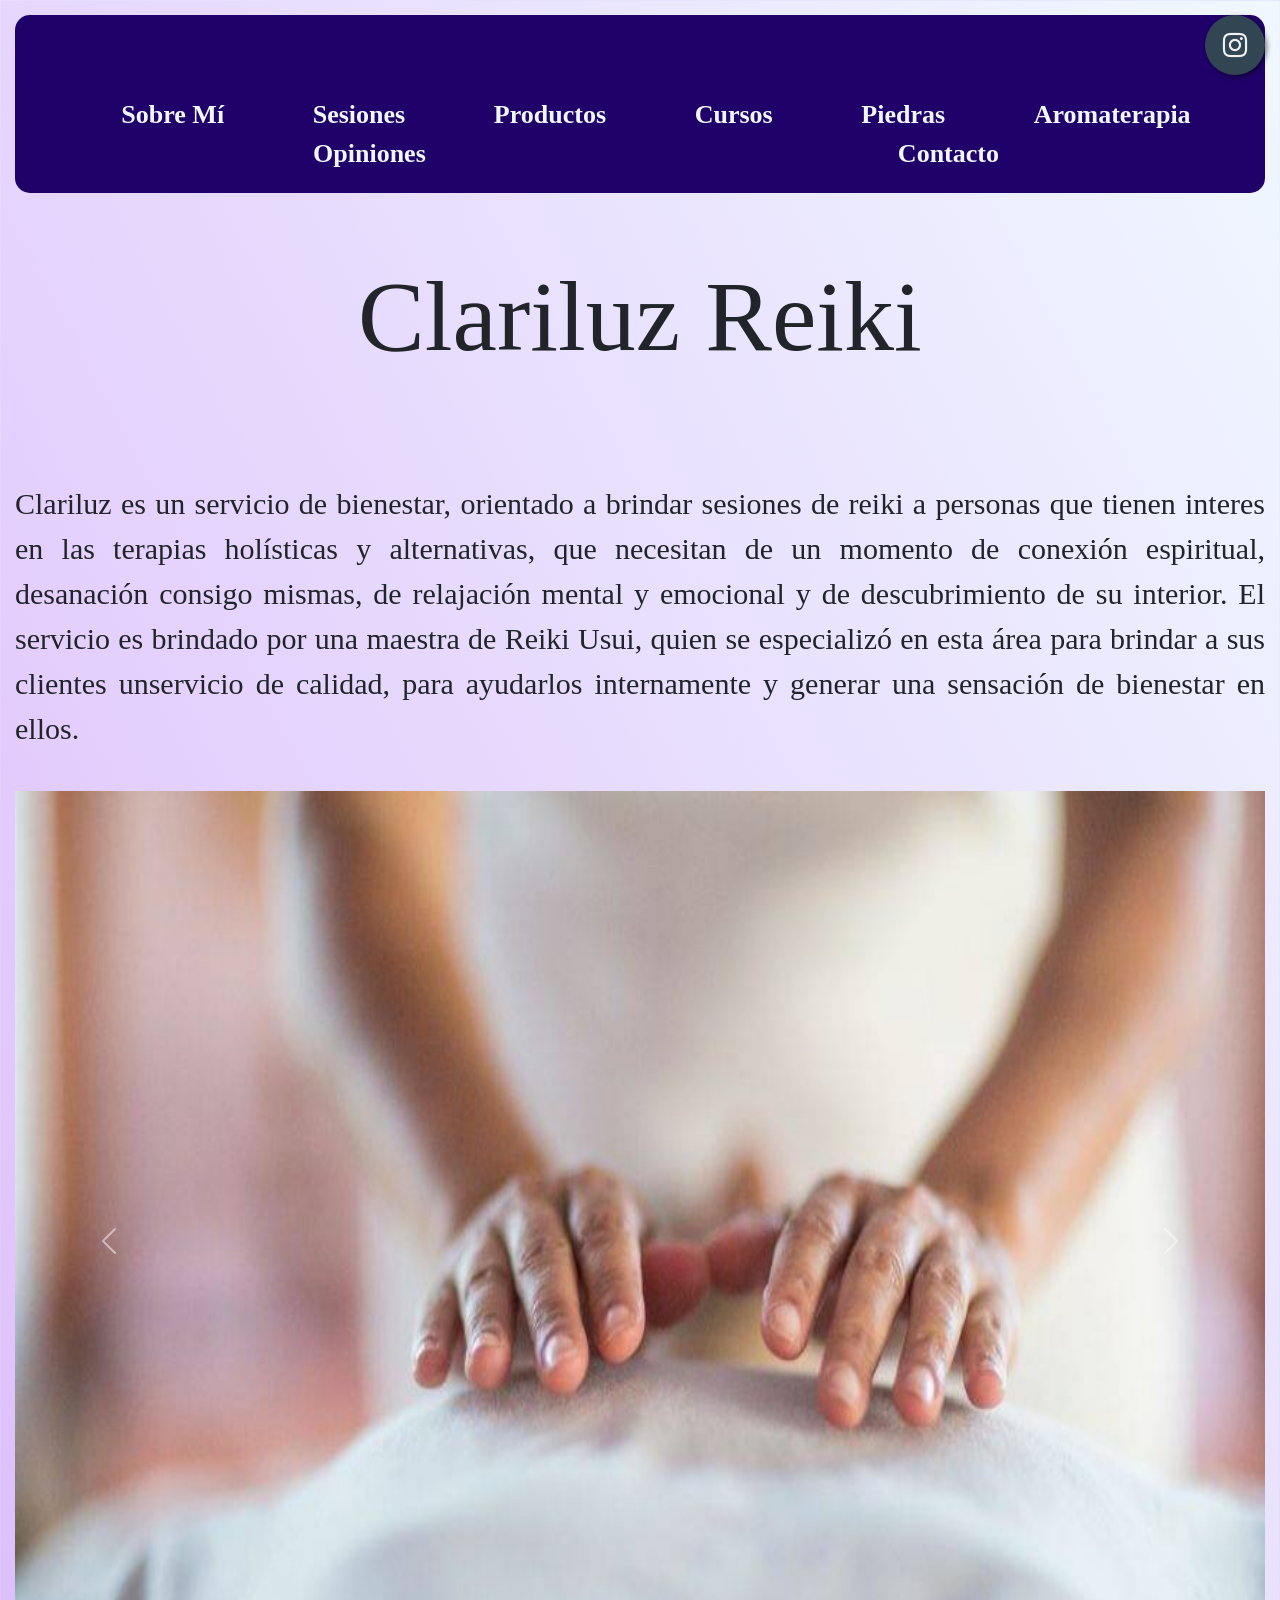
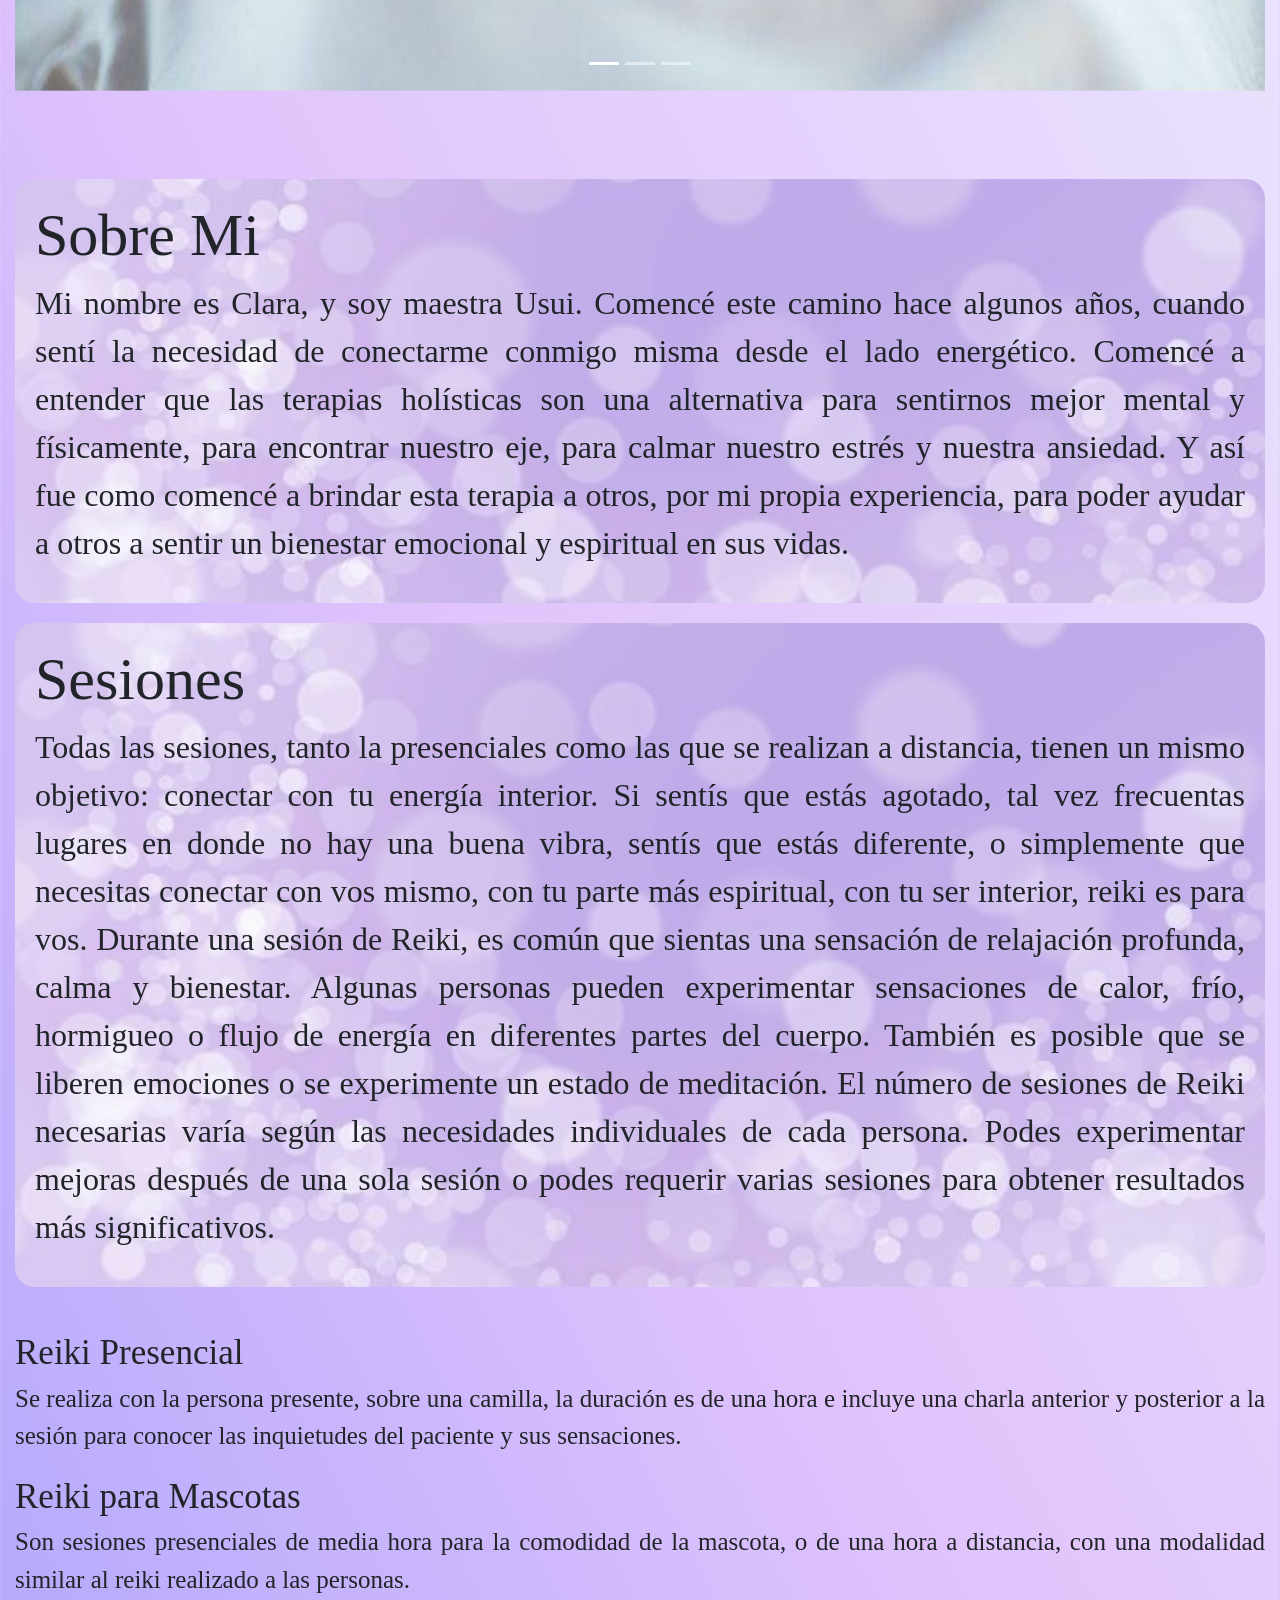
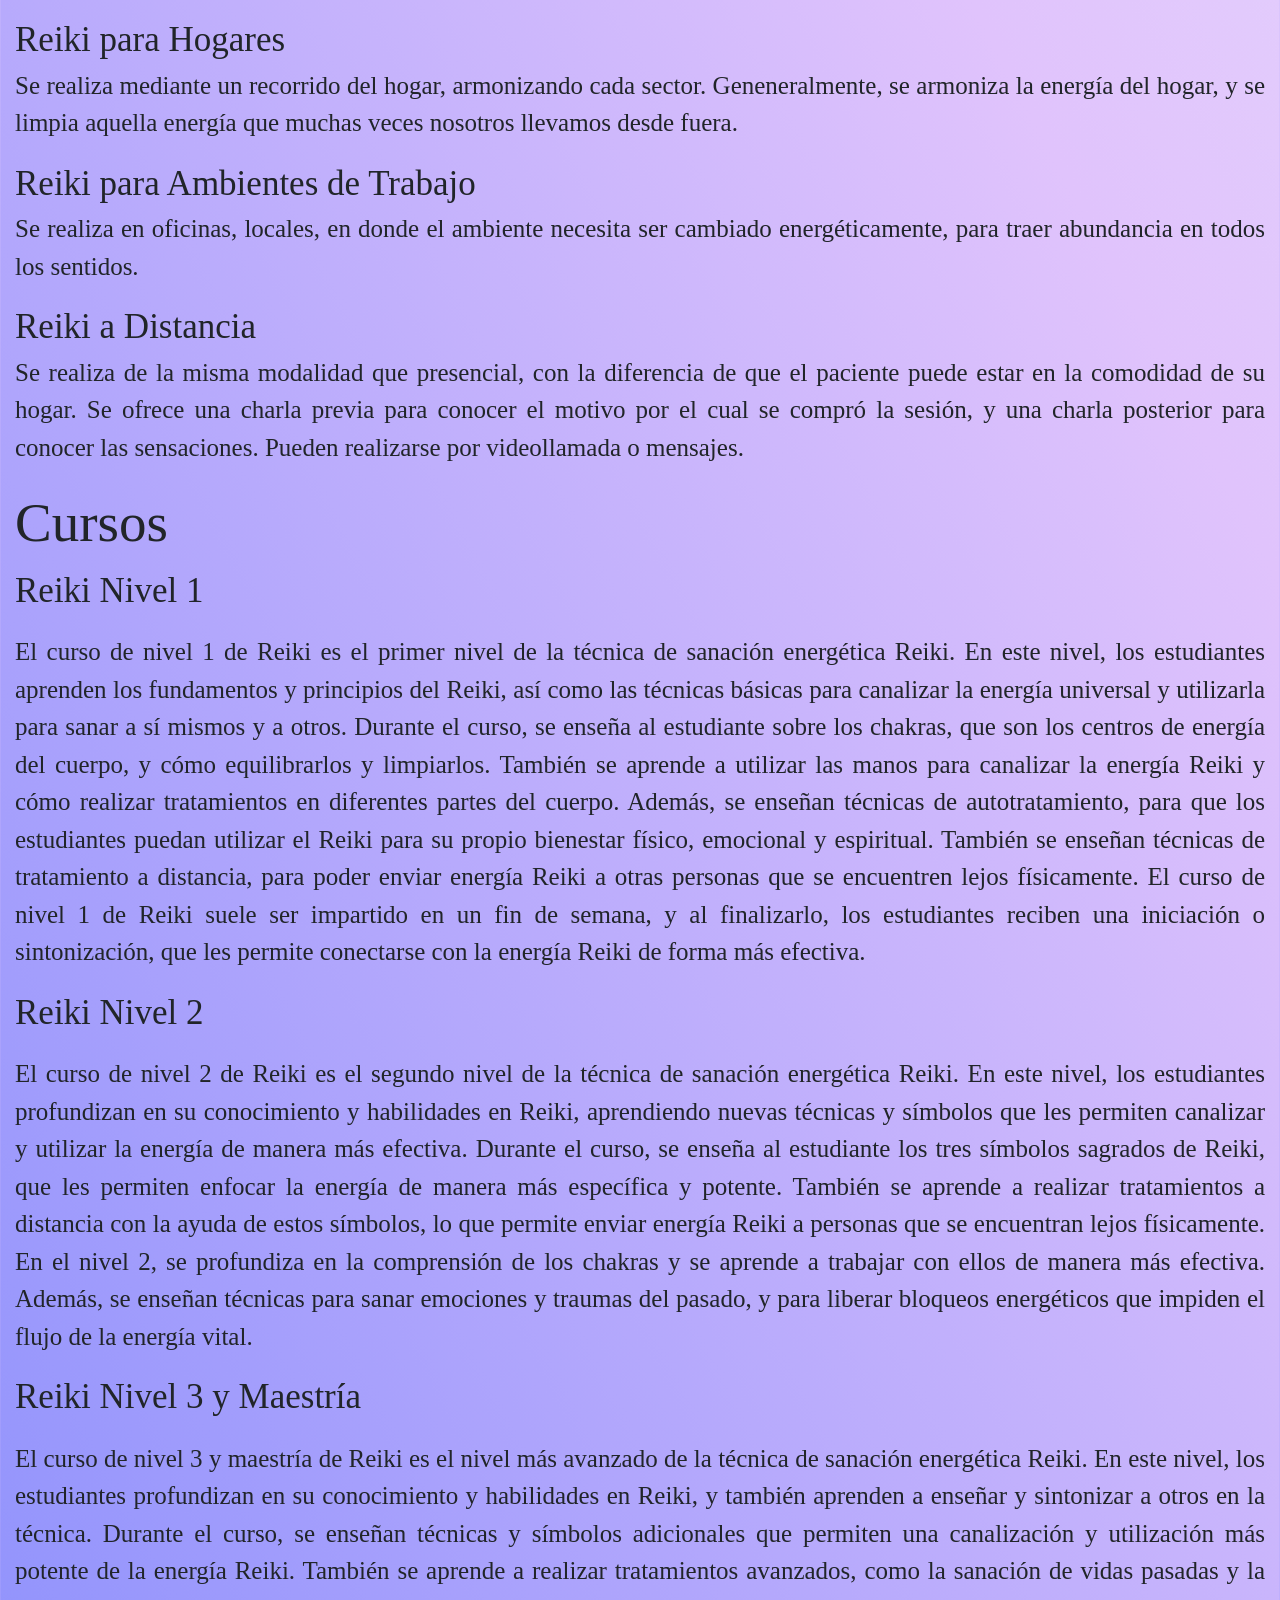
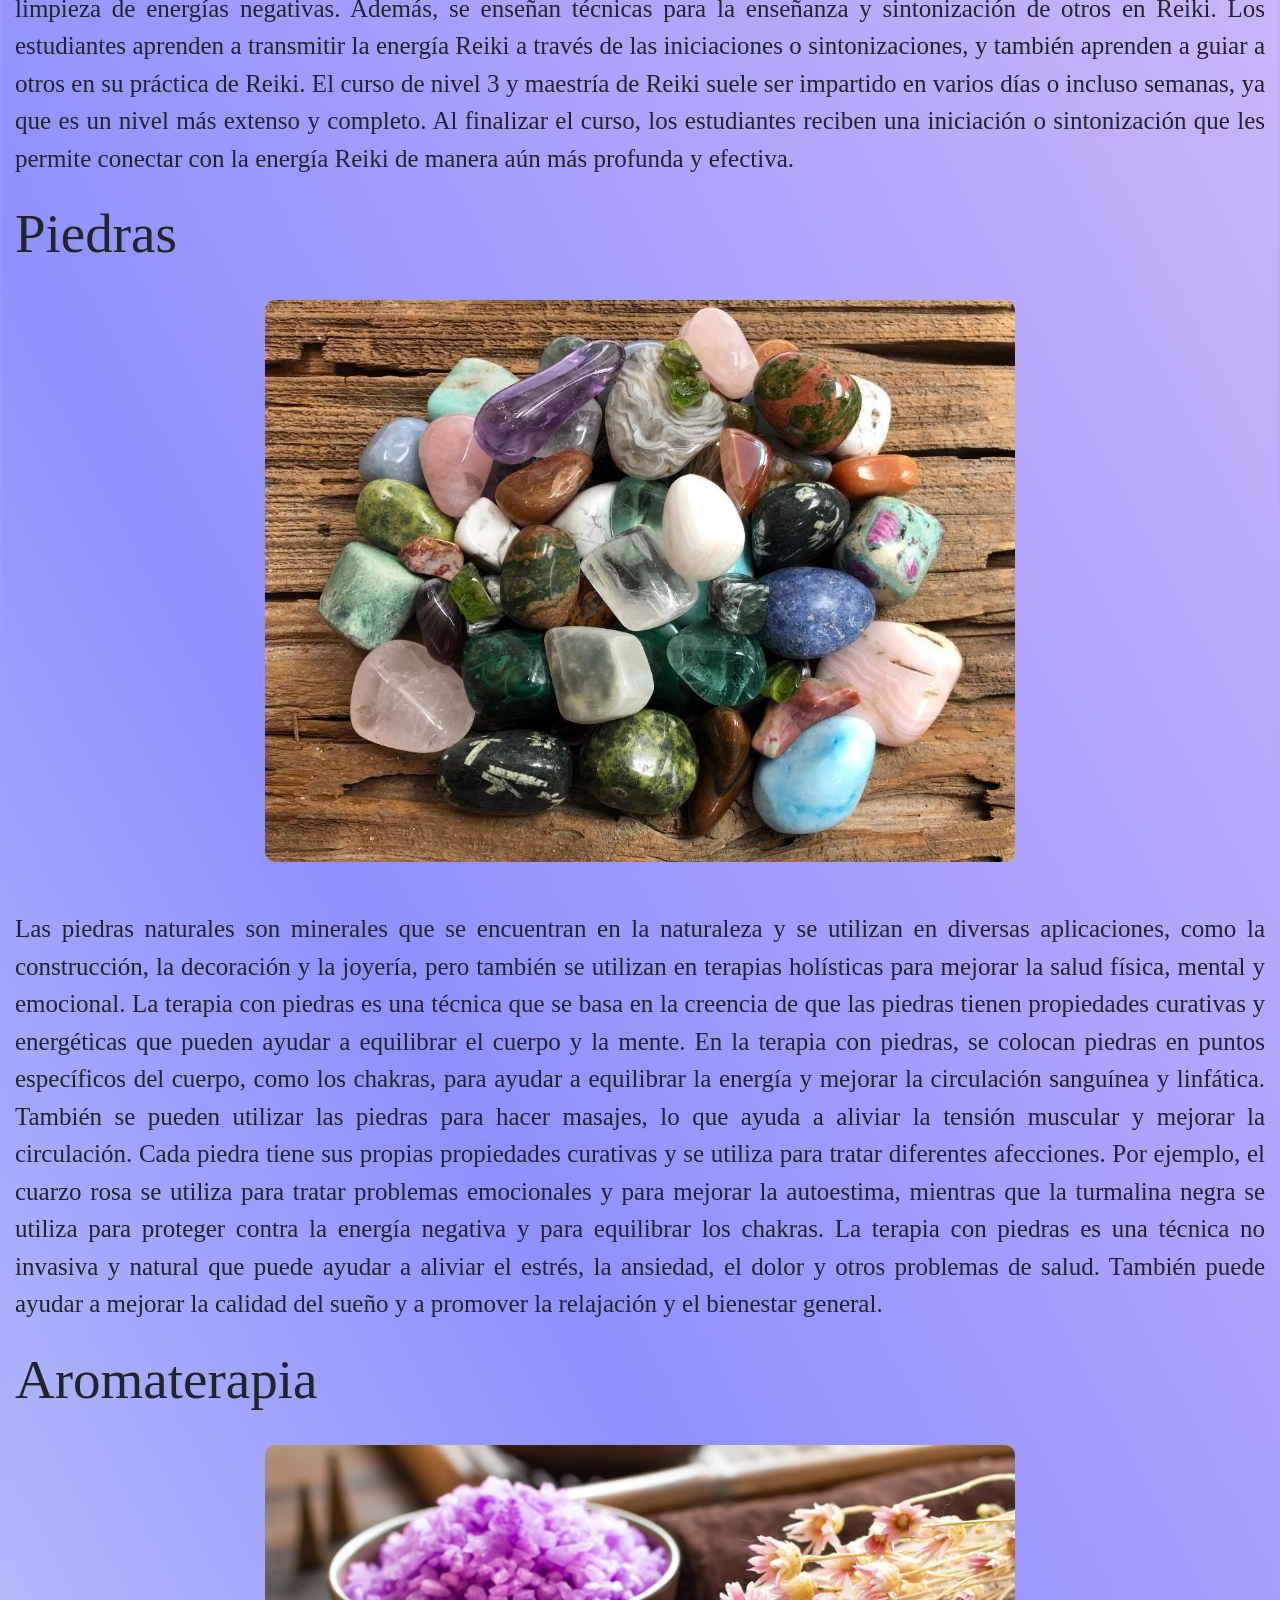
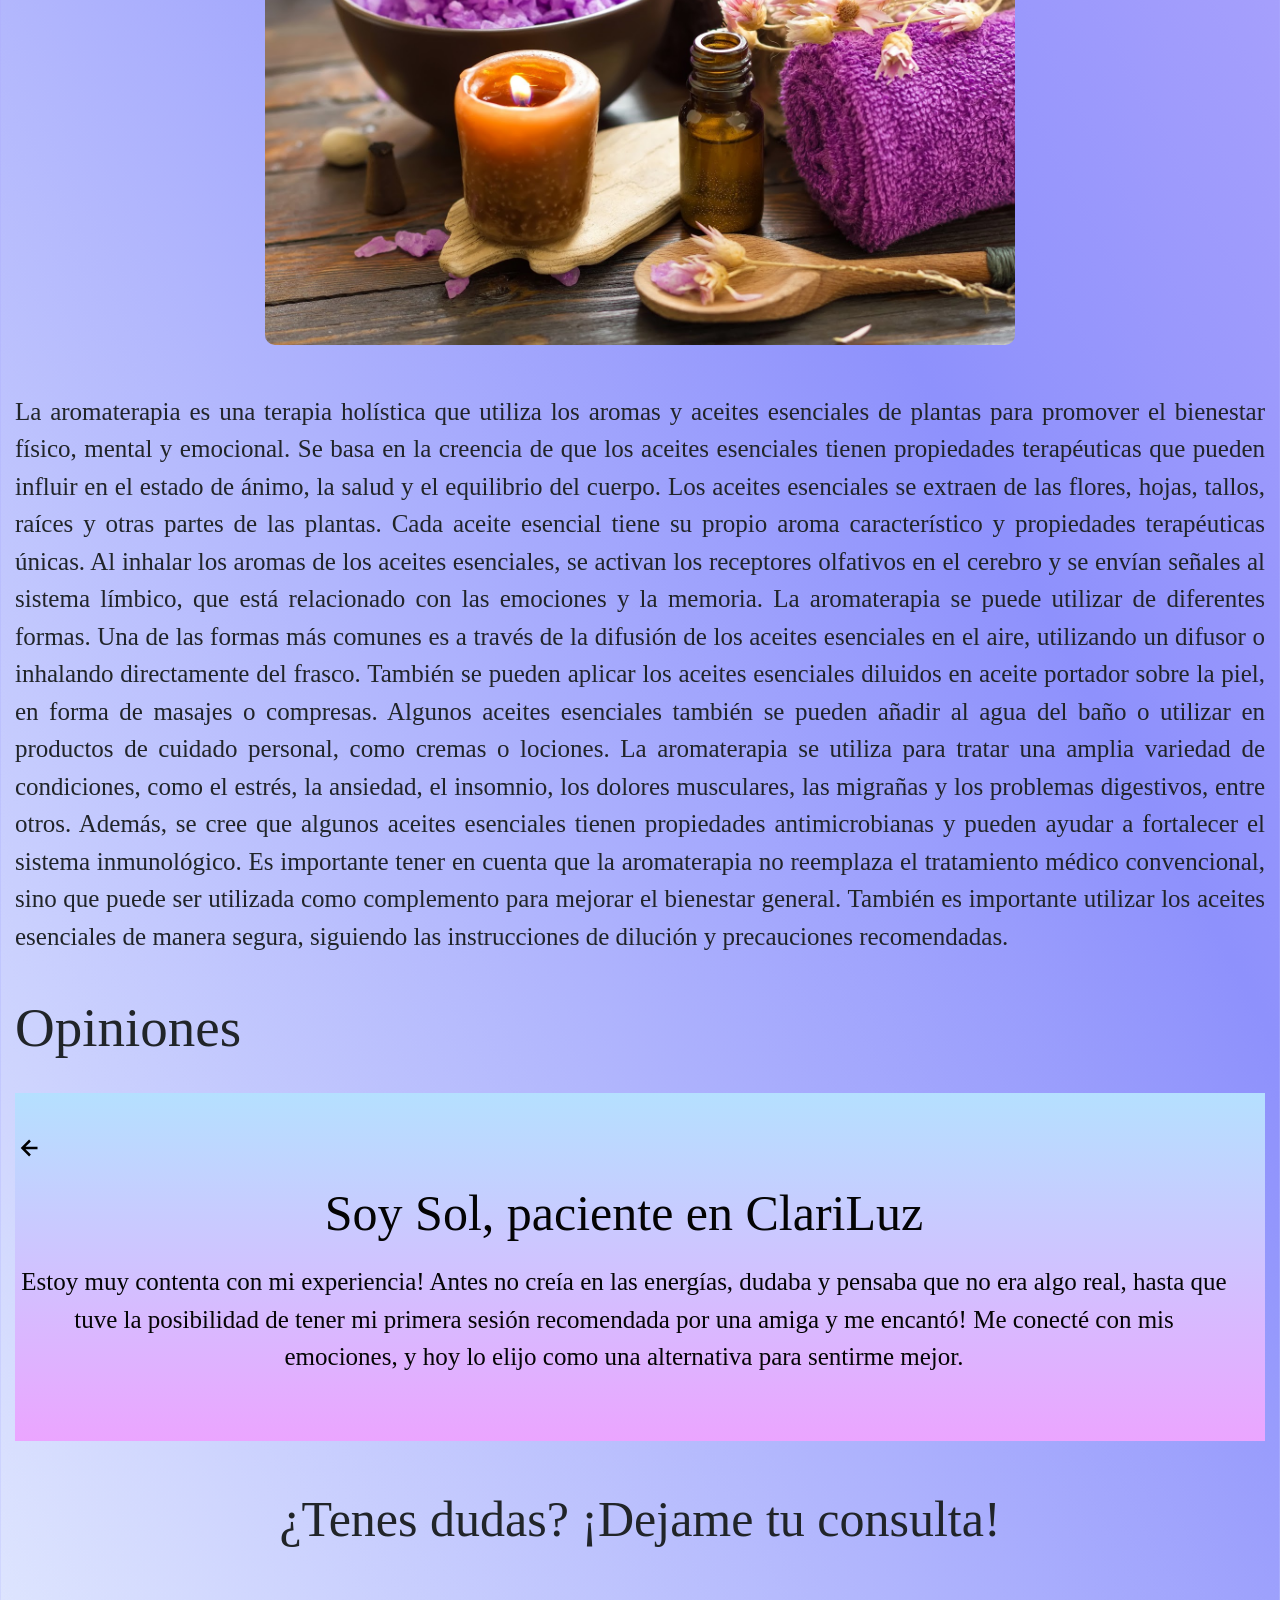
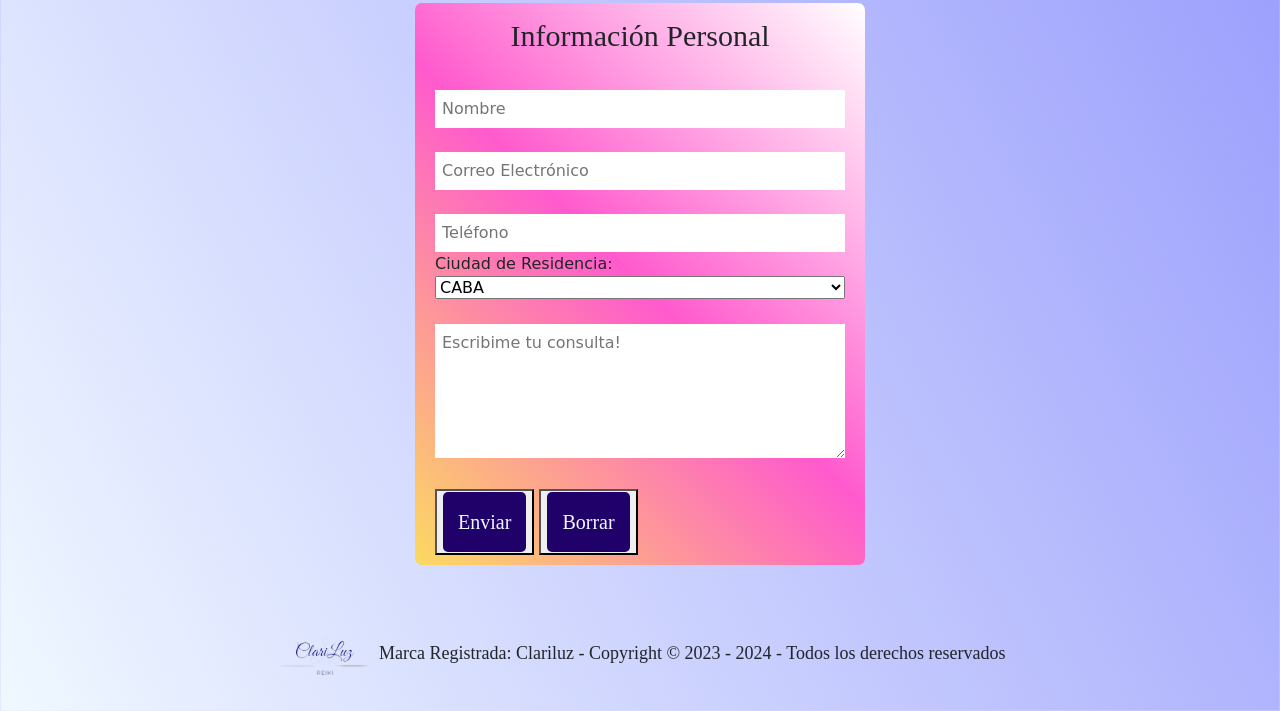
==== commit c7018cc7: "Actualizacion 10 Commit Entrega Final" ====
--- a/index.html
+++ b/index.html
@@ -5,8 +5,8 @@
     <meta name="viewport" content="width=device-width, initial-scale=1.0">
     <title class="tituloprincipal">Clariluz Reiki</title>
     <link rel="shortcut icon" href="Fotos Pagina Web/favicon.ico.jpg" type="image/x-icon">
-    <link rel="stylesheet" href="style.css">
-    <link rel="stylesheet" href="style.grid-flex.css">
+    <link rel="stylesheet" href="./style.css">
+    <link rel="stylesheet" href="./style.grid-flex.css">
     <link href="https://cdn.jsdelivr.net/npm/bootstrap@5.3.2/dist/css/bootstrap.min.css" rel="stylesheet" integrity="sha384-T3c6CoIi6uLrA9TneNEoa7RxnatzjcDSCmG1MXxSR1GAsXEV/Dwwykc2MPK8M2HN" crossorigin="anonymous">
     <link rel="stylesheet" href="https://stackpath.bootstrapcdn.com/font-awesome/4.7.0/css/font-awesome.min.css">
 </head>
--- a/style.css
+++ b/style.css
@@ -4,6 +4,7 @@
     padding: 0;
     margin: 0;
     max-height: 900px;
+    border-radius: 15px;
 }
 
 /* Estilo de body,*/
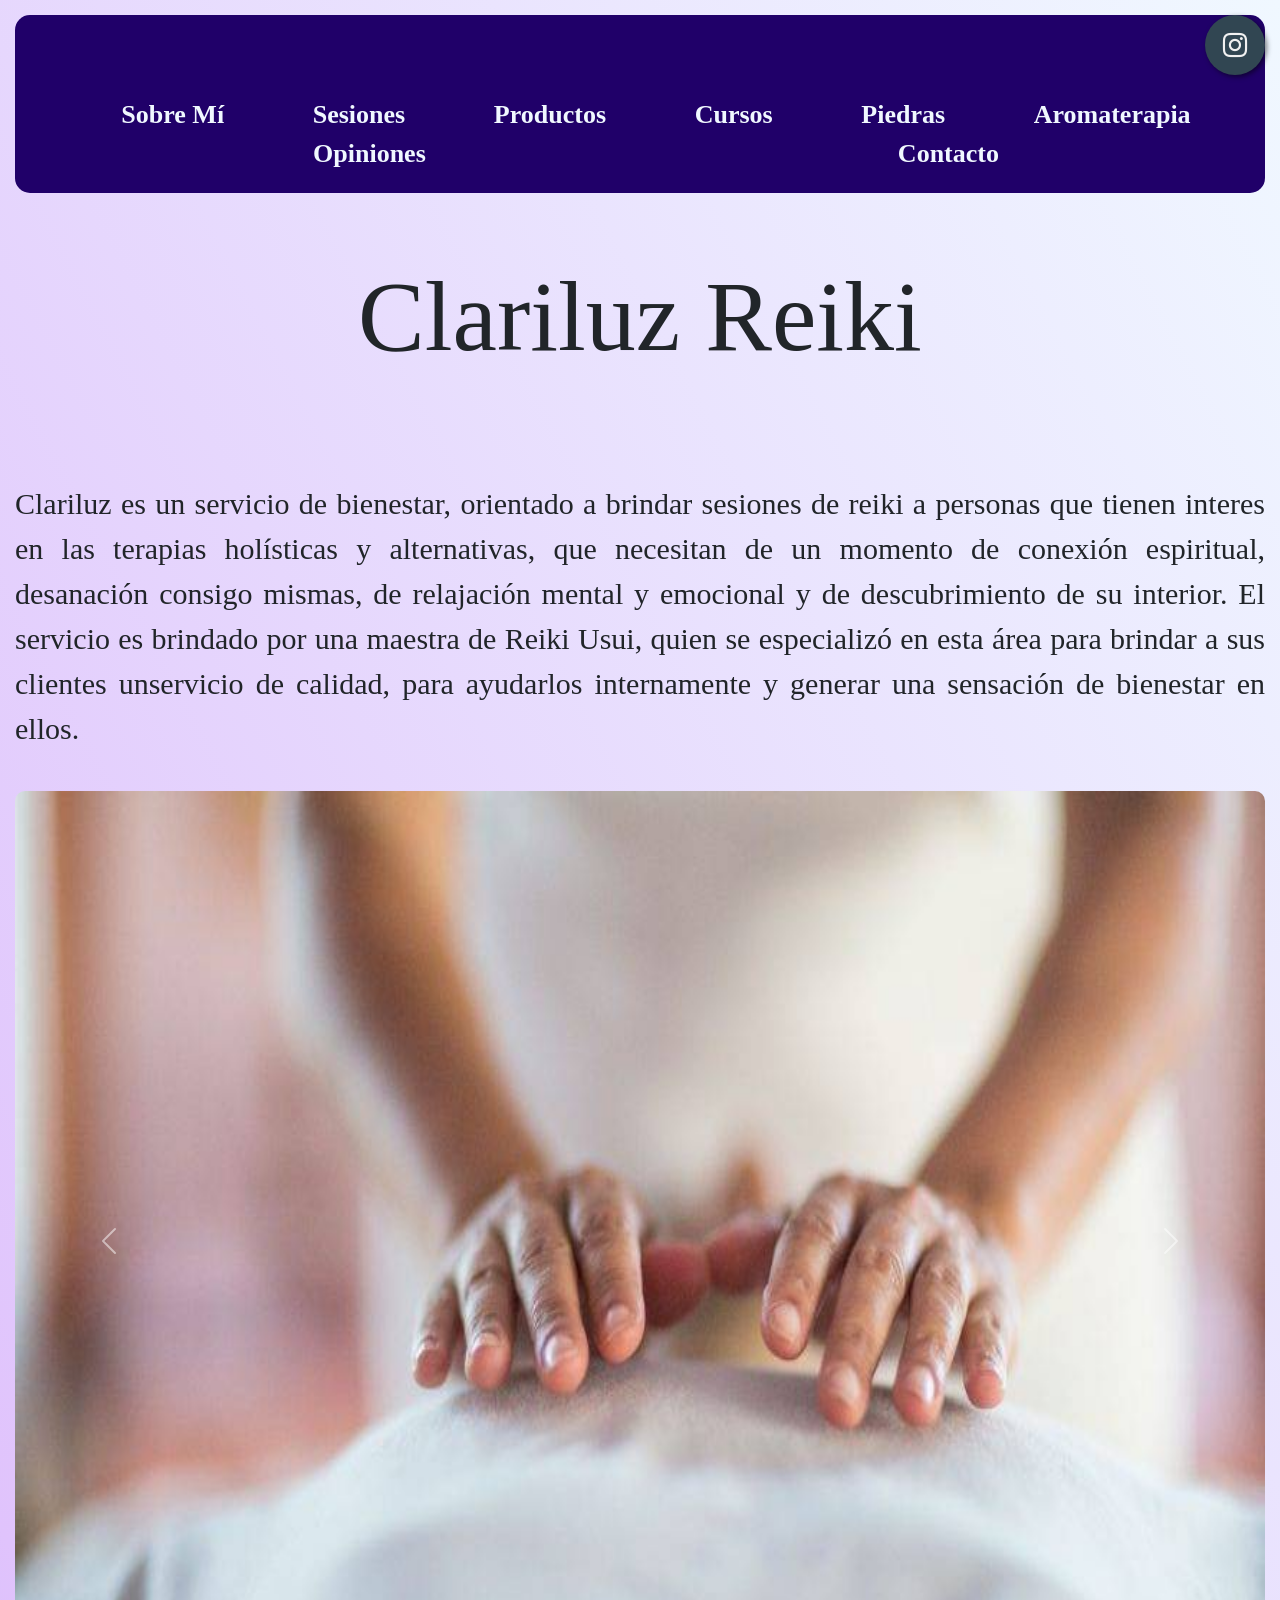
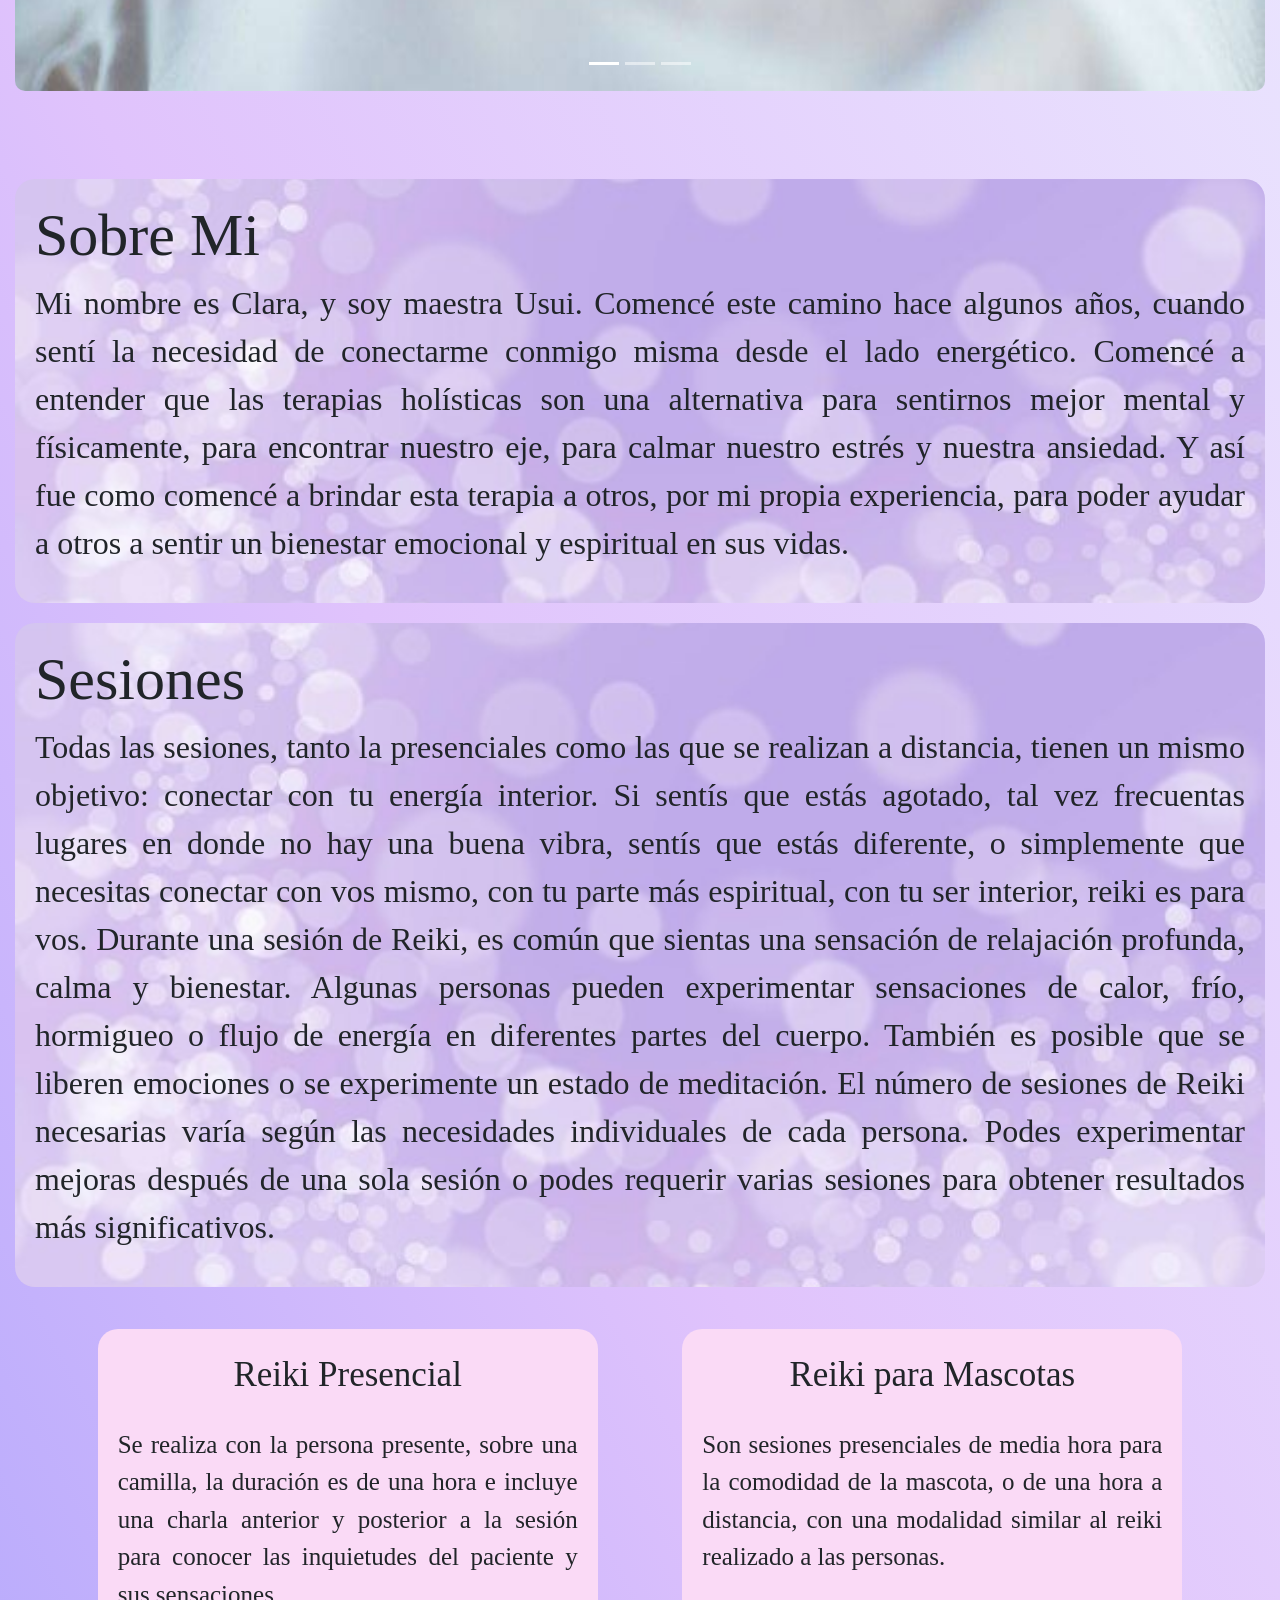
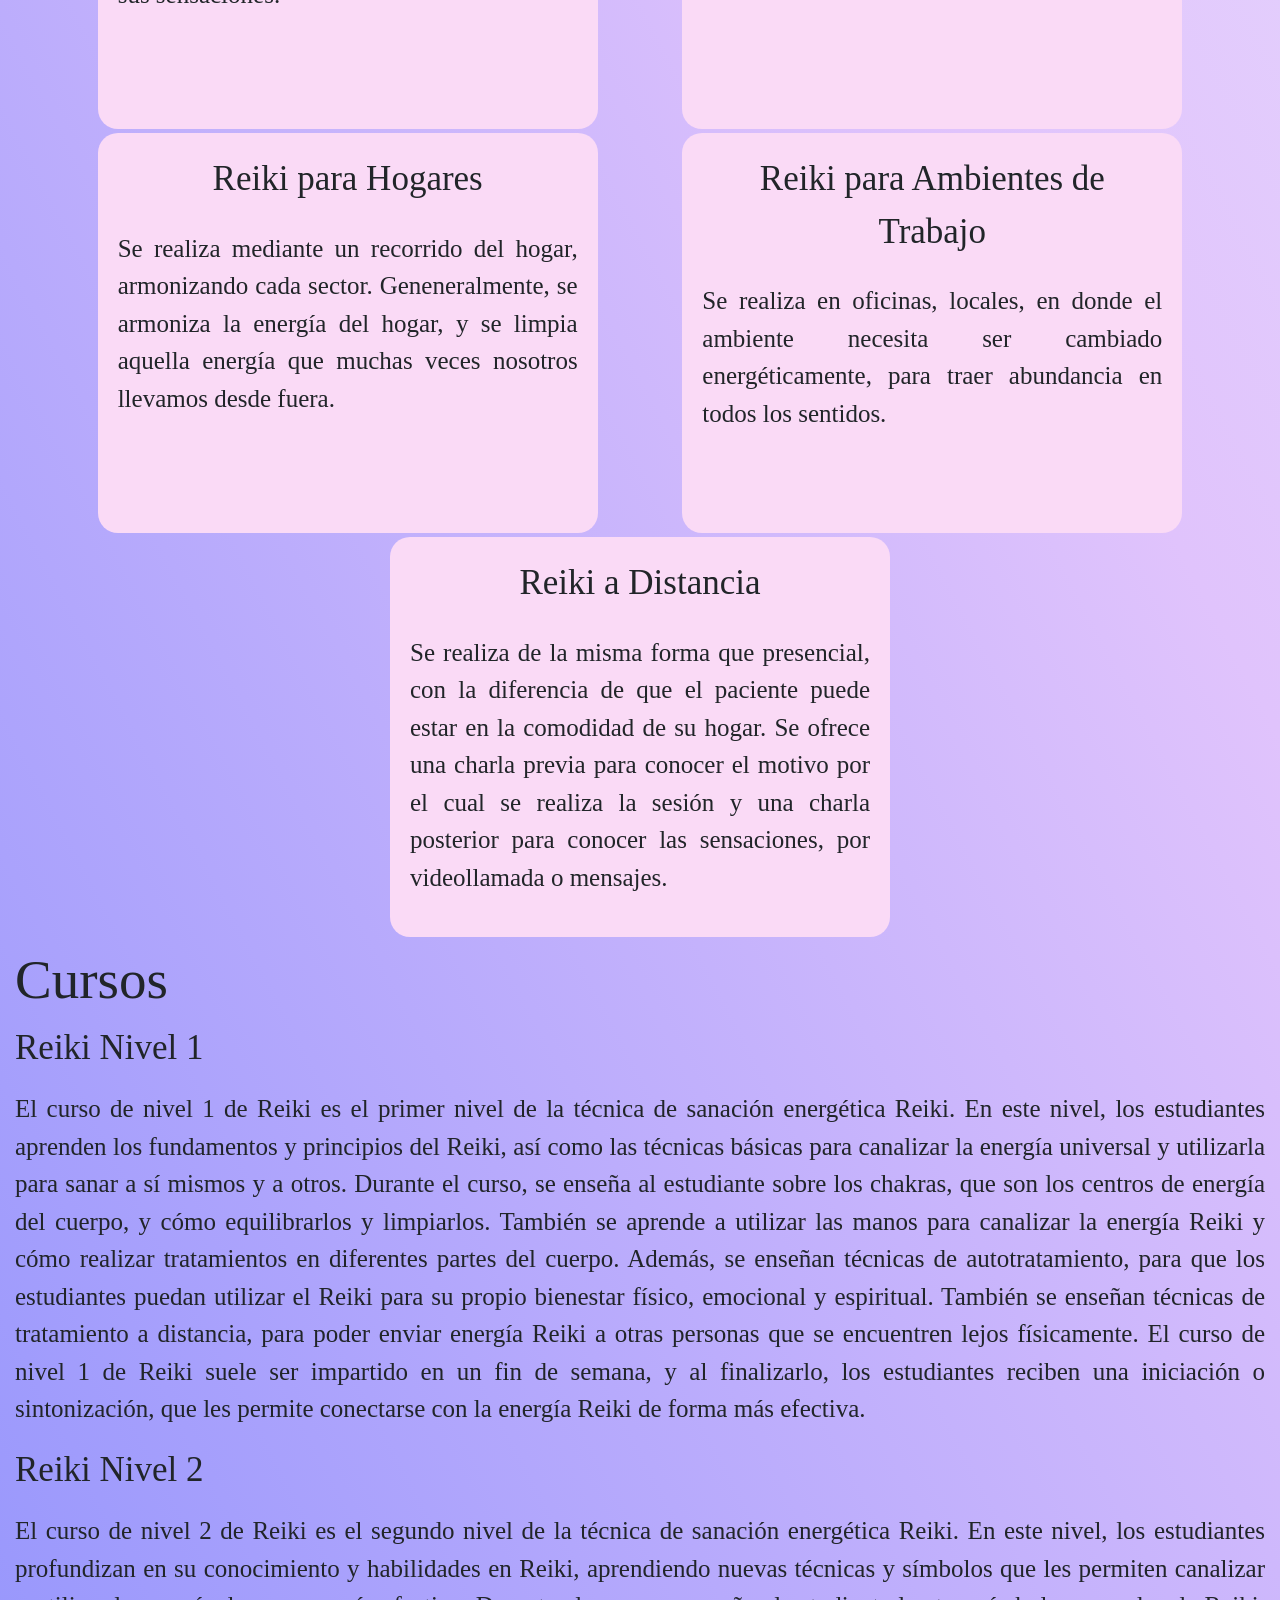
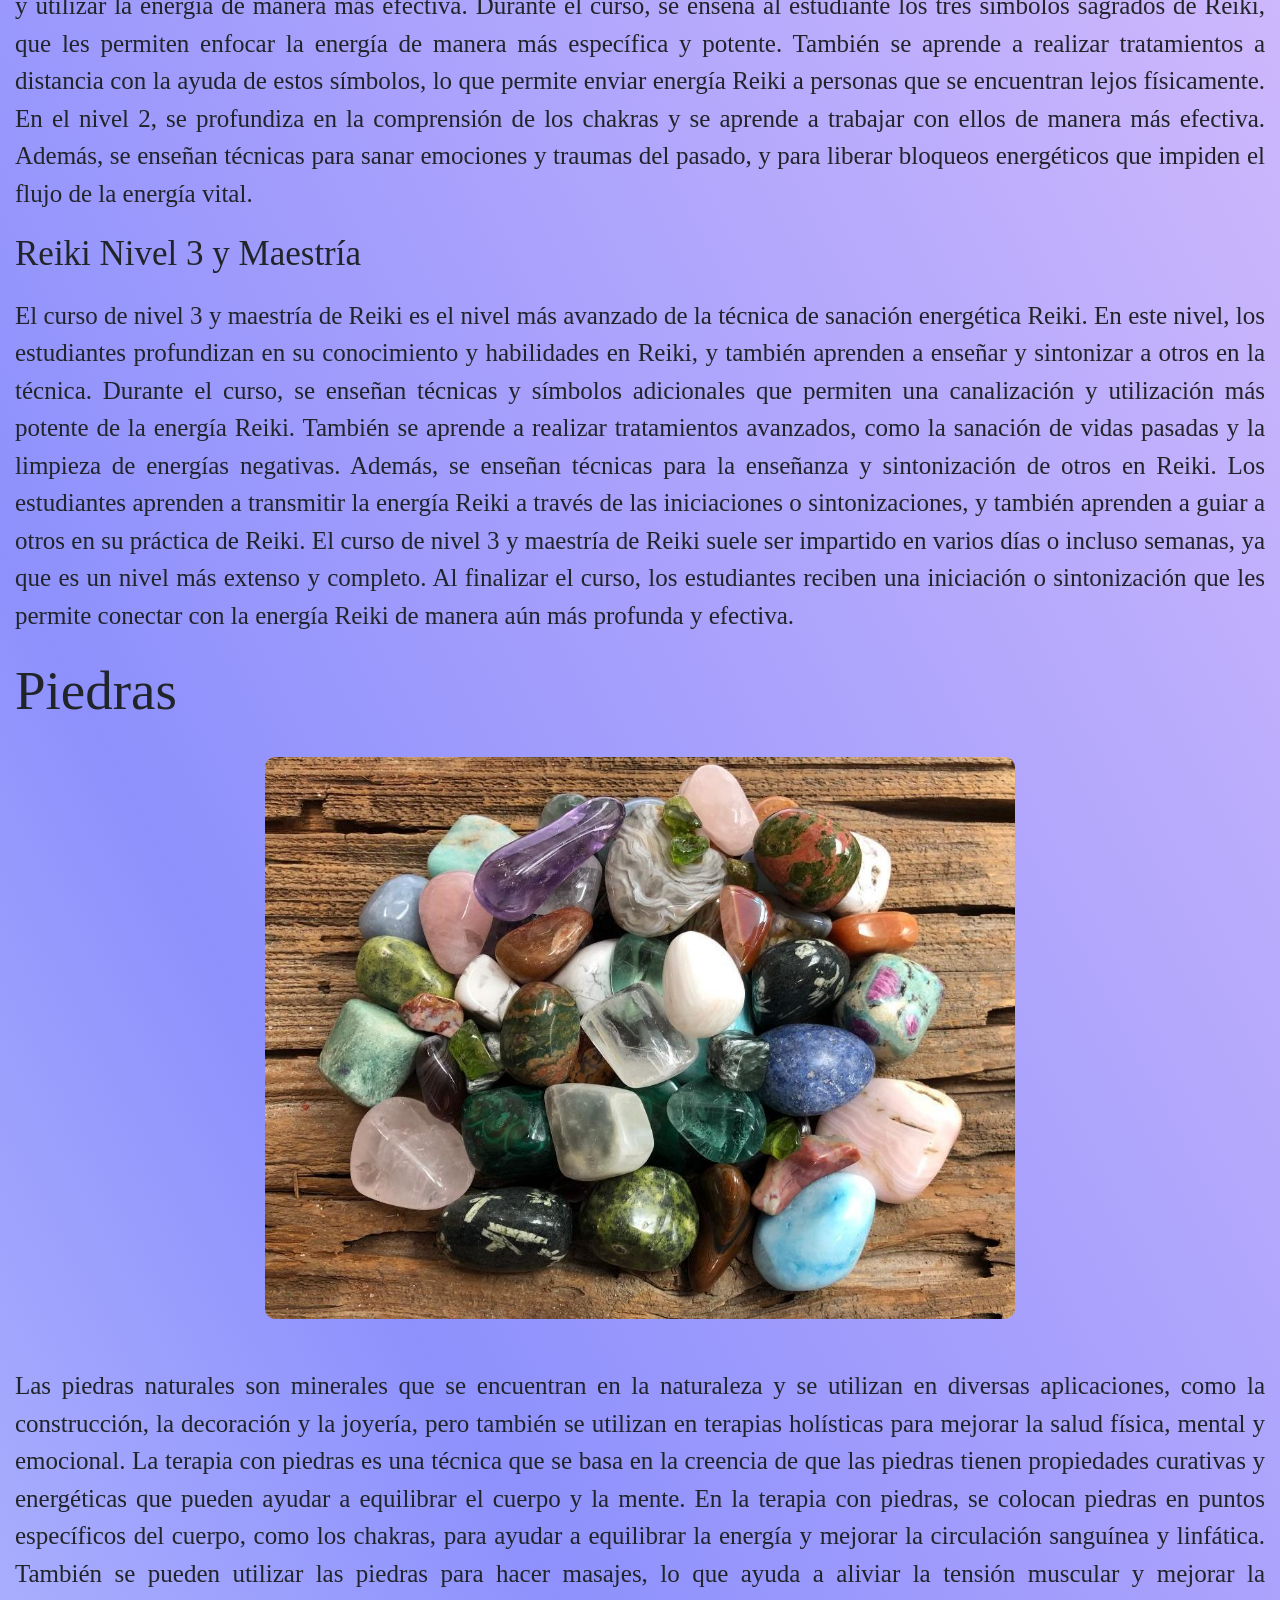
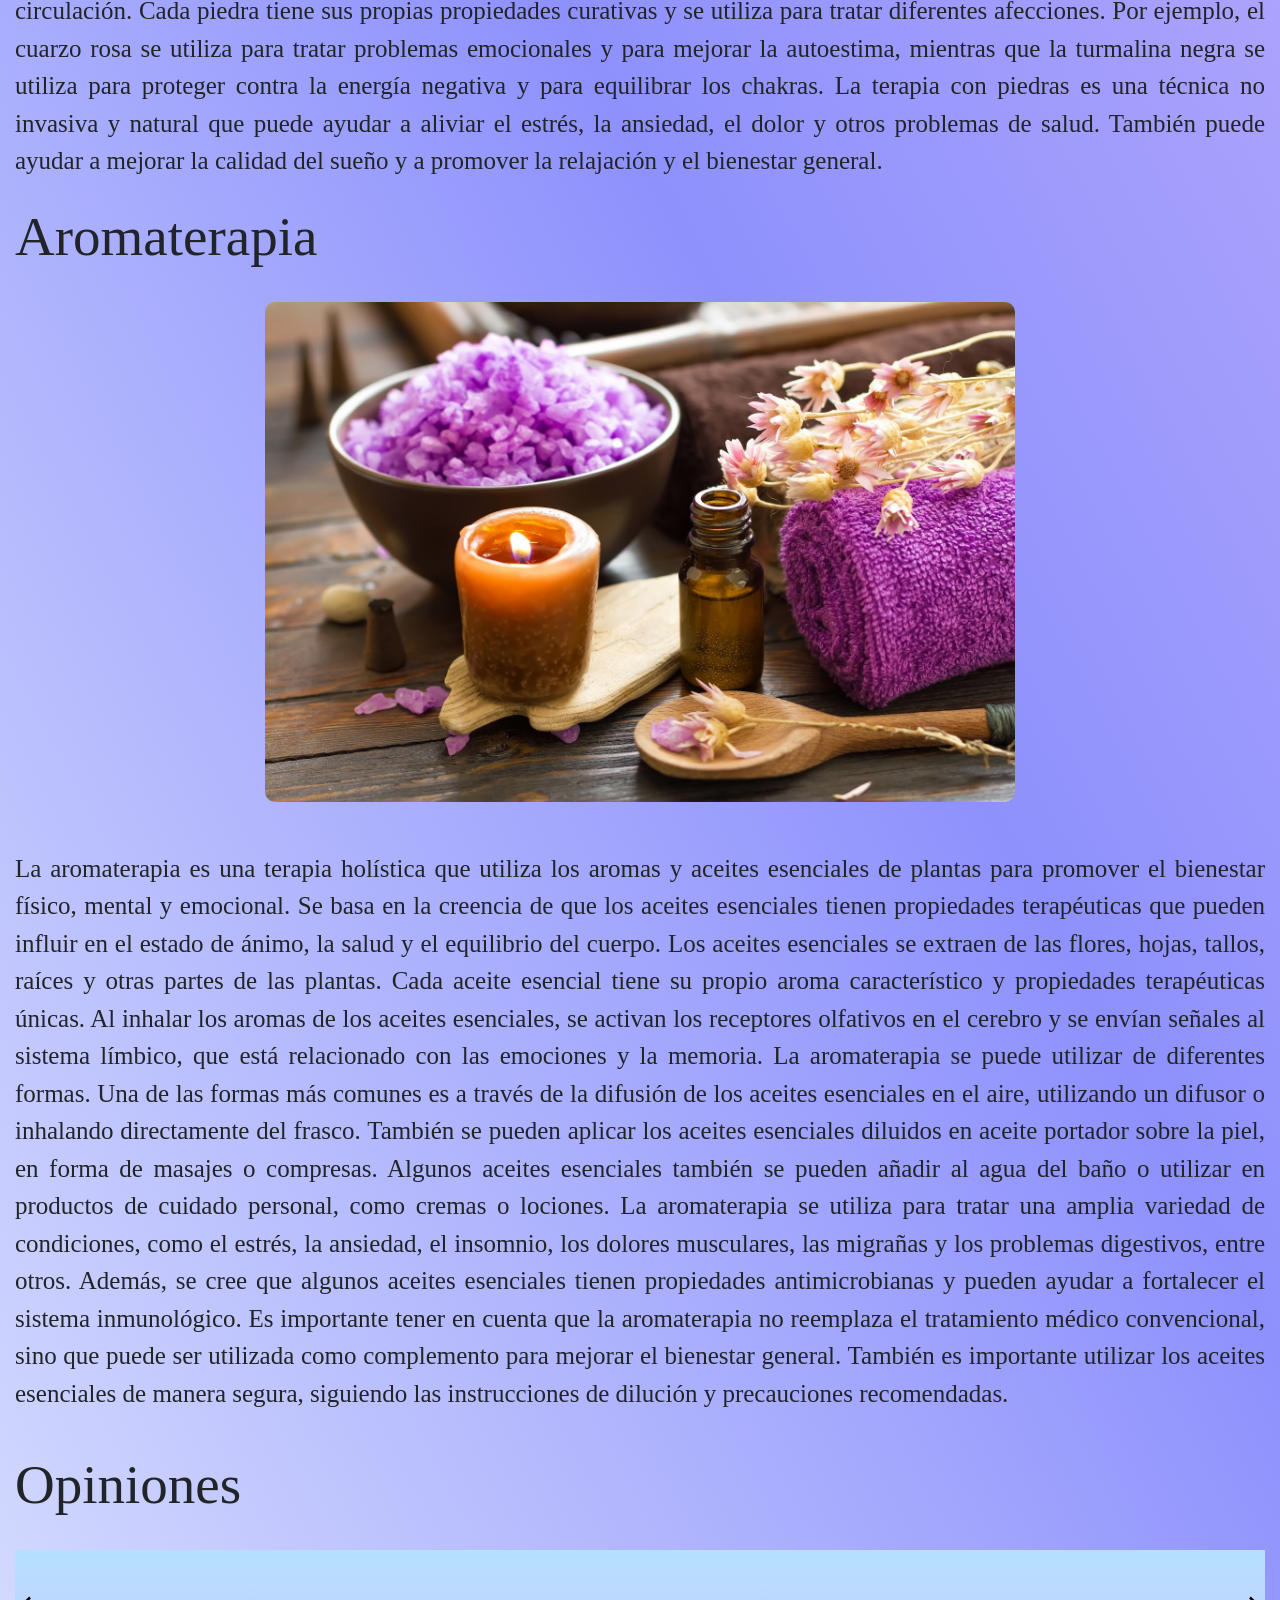
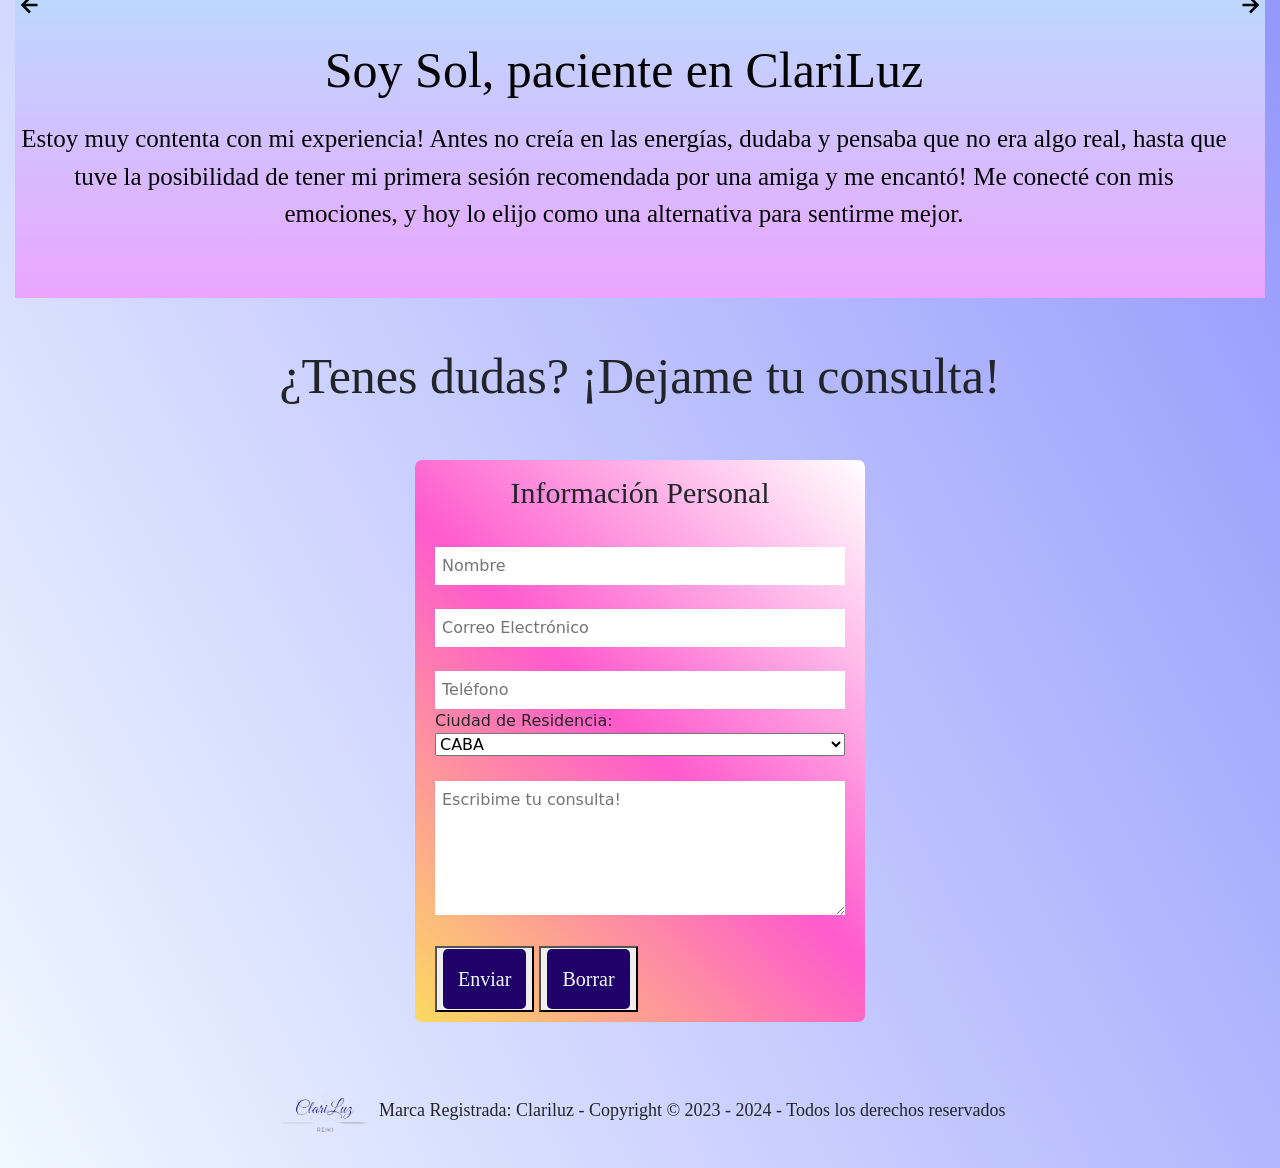
==== commit 6241baad: "Actualizacion 12 Commit Entrega Final" ====
--- a/index.html
+++ b/index.html
@@ -62,13 +62,13 @@
                     </div>
                     <div class="carousel-inner">
                         <div class="carousel-item active">
-                        <img src=".\Fotos Pagina Web\reiki4.jpg" class="d-block w-100" alt="5px">
+                        <img src=".\Fotos Pagina Web\reiki4.jpg" class="d-block w-100">
                         </div>
                         <div class="carousel-item">
-                        <img src=".\Fotos Pagina Web\reiki5.jpg" class="d-block w-100" alt="5px">
+                        <img src=".\Fotos Pagina Web\reiki5.jpg" class="d-block w-100">
                         </div>
                         <div class="carousel-item">
-                        <img src=".\Fotos Pagina Web\reiki6.jpg" class="d-block w-100" alt="5px">
+                        <img src=".\Fotos Pagina Web\reiki6.jpg" class="d-block w-100">
                         </div>
                     </div>
                     <button class="carousel-control-prev" type="button" data-bs-target="#carouselExampleIndicators" data-bs-slide="prev">
@@ -105,19 +105,35 @@
                                 </div>           
                         </section>
                     </div>
-                </div>                    
-                <dl>
-                    <li class="Titulo">Reiki Presencial</li>
-                    <p>Se realiza con la persona presente, sobre una camilla, la duración es de una hora e incluye una charla anterior y posterior a la sesión para conocer las inquietudes del paciente y sus sensaciones.</p>
-                    <li class="Titulo">Reiki para Mascotas</li>
-                    <p>Son sesiones presenciales de media hora para la comodidad de la mascota, o de una hora a distancia, con una modalidad similar al reiki realizado a las personas.</p>
-                    <li class="Titulo">Reiki para Hogares</li>
-                    <p>Se realiza mediante un recorrido del hogar, armonizando cada sector. Geneneralmente, se armoniza la energía del hogar, y se limpia aquella energía que muchas veces nosotros llevamos desde fuera.</p>
-                    <li class="Titulo">Reiki para Ambientes de Trabajo</li>
-                    <p>Se realiza en oficinas, locales, en donde el ambiente necesita ser cambiado energéticamente, para traer abundancia en todos los sentidos.</p>
-                    <li class="Titulo">Reiki a Distancia</li>
-                    <p>Se realiza de la misma modalidad que presencial, con la diferencia de que el paciente puede estar en la comodidad de su hogar. Se ofrece una charla previa para conocer el motivo por el cual se compró la sesión, y una charla posterior para conocer las sensaciones. Pueden realizarse por videollamada o mensajes.</p>
-                </dl>
+                </div>
+                <!-- Con Grid y Flex  -->                       
+                <section class="flex">  
+                    <div class="cuadroflex">
+                        <li class="titulo">Reiki Presencial</li>
+                        <br>
+                        <p>Se realiza con la persona presente, sobre una camilla, la duración es de una hora e incluye una charla anterior y posterior a la sesión para conocer las inquietudes del paciente y sus sensaciones.</p>
+                    </div>
+                    <div class="cuadroflex">
+                        <li class="titulo">Reiki para Mascotas</li>
+                        <br>
+                        <p>Son sesiones presenciales de media hora para la comodidad de la mascota, o de una hora a distancia, con una modalidad similar al reiki realizado a las personas.</p>
+                    </div>
+                    <div class="cuadroflex">    
+                        <li class="titulo">Reiki para Hogares</li>
+                        <br>
+                        <p>Se realiza mediante un recorrido del hogar, armonizando cada sector. Geneneralmente, se armoniza la energía del hogar, y se limpia aquella energía que muchas veces nosotros llevamos desde fuera.</p>
+                    </div>
+                    <div class="cuadroflex">    
+                        <li class="titulo">Reiki para Ambientes de Trabajo</li>
+                        <br>
+                        <p>Se realiza en oficinas, locales, en donde el ambiente necesita ser cambiado energéticamente, para traer abundancia en todos los sentidos.</p>
+                    </div>
+                    <div class="cuadroflex">
+                        <li class="titulo">Reiki a Distancia</li>
+                        <br>
+                        <p>Se realiza de la misma forma que presencial, con la diferencia de que el paciente puede estar en la comodidad de su hogar. Se ofrece una charla previa para conocer el motivo por el cual se realiza la sesión y una charla posterior para conocer las sensaciones, por videollamada o mensajes.</p>
+                    </div>
+                </section>      
                 <dl id="secciones">
                     <section class="cursos" id="cursos"></section>
                     <dt class="cursos">Cursos</dt>
@@ -237,7 +253,7 @@
 
 <!-- Seccion Footer -->
         <footer>
-            <img src="Fotos Pagina Web/logoclariluz.png" width=100 alt="Logotipo">
+            <img src="./Fotos Pagina Web/logoclariluz.png" width=100 alt="Logotipo">
             Marca Registrada: Clariluz - Copyright © 2023 - 2024 - Todos los derechos reservados
         </footer>
 
--- a/style.css
+++ b/style.css
@@ -26,9 +26,10 @@
 
 /* Estilos de parrafos */
 
-.Titulo{ 
+.titulo{ 
     list-style-type: none;
     font-size: 35px;
+    font-family: "Louis George Cafe Light";
 }
 
 h2{
@@ -75,10 +76,6 @@
     font-family: "Bestie";
     font-size: 55px;
     font-weight: normal;
-}
-
-.Titulo{
-    font-family: "Louis George Cafe Light";
 }
 
 .niveles{
@@ -110,10 +107,11 @@
 
 .slide img{
     height: 100vh;
+    border-radius: 10px;
 }
 
 .iconos {
-    min-width: 700px;
+    min-width: 500px;
     display: flex;
     justify-content: right;
 }
@@ -238,6 +236,11 @@
     font-size: 25px;
 }
 
+#adelante{
+    position: relative;
+    left: -50px;
+}
+
 /* Estilos formulario */
 
 form{
@@ -321,6 +324,7 @@
 @media screen and (max-width: 768px){
     #menu{
         flex-direction: row;
+        width: 100%;
     }
     #menu ul{
         padding: 0;
@@ -411,3 +415,5 @@
     }
 }
 
+
+
--- a/style.grid-flex.css
+++ b/style.grid-flex.css
@@ -37,6 +37,26 @@
 	font-size: 32px;
 }
 
+.flex{
+	display: flex;
+	flex-direction: row;
+	flex-wrap: wrap;
+	justify-content: space-evenly;
+	align-items: center;
+	align-content: space-between;
+}
+
+.cuadroflex{
+	border-radius: 20px;
+	min-height: 200px;
+	padding: 20px;
+    width: 500px;
+	height: 400px;
+	background-color: #FADAF6;
+	text-align: center;
+	margin: 2px;
+}
+
 /* Diseño Responsive */
 
 @media screen and (max-width: 768px){
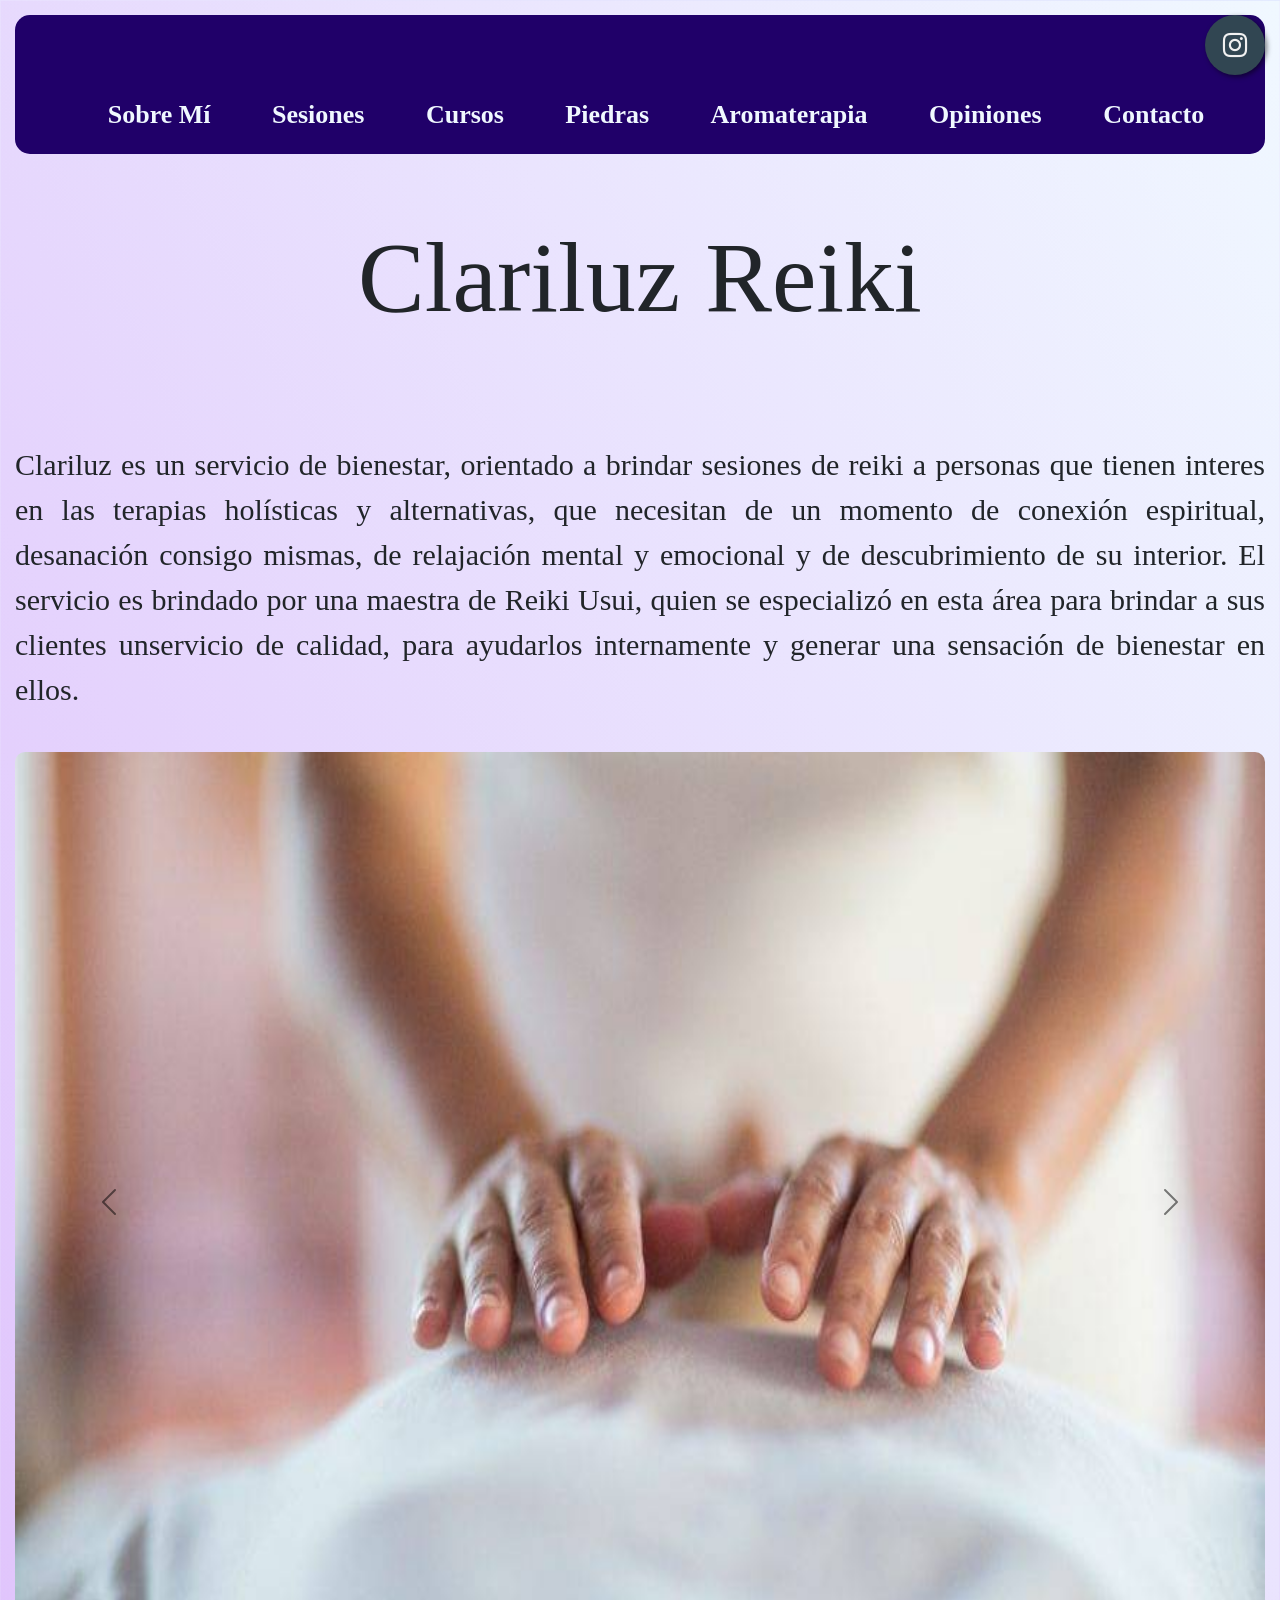
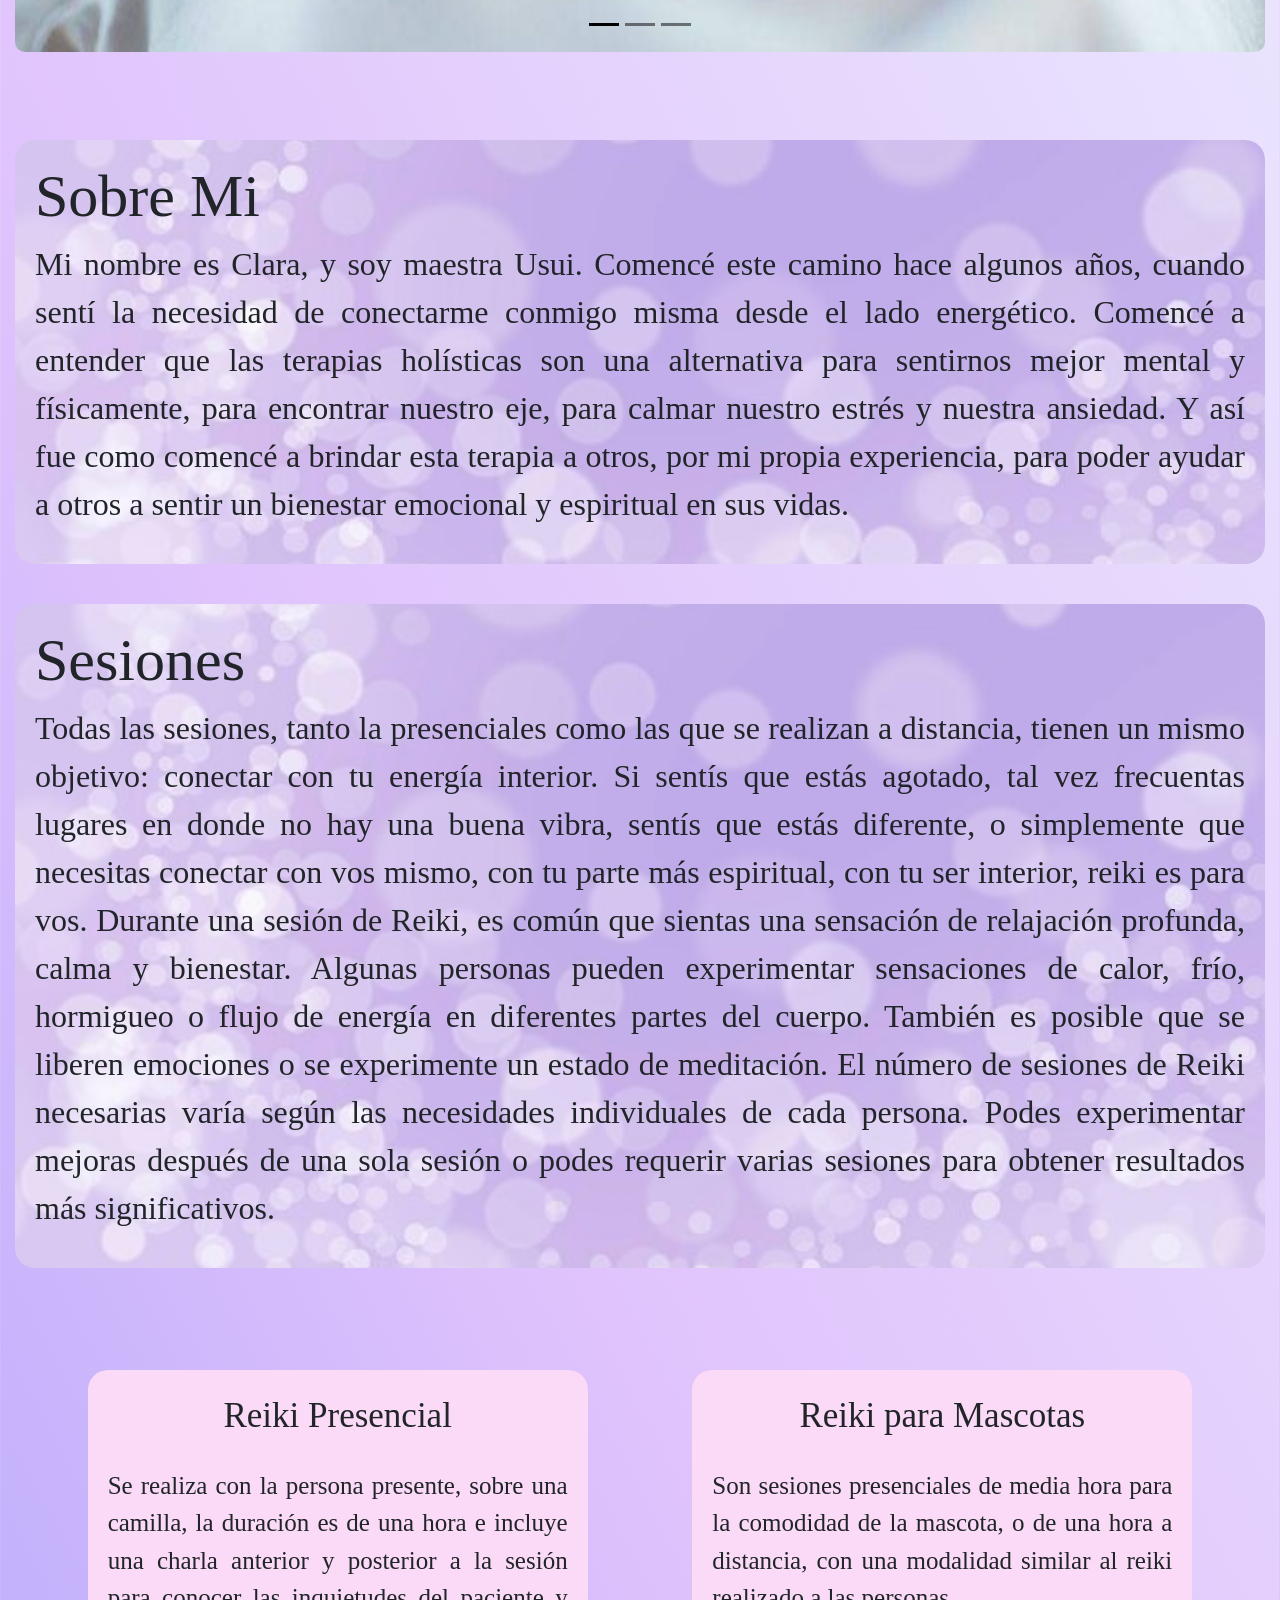
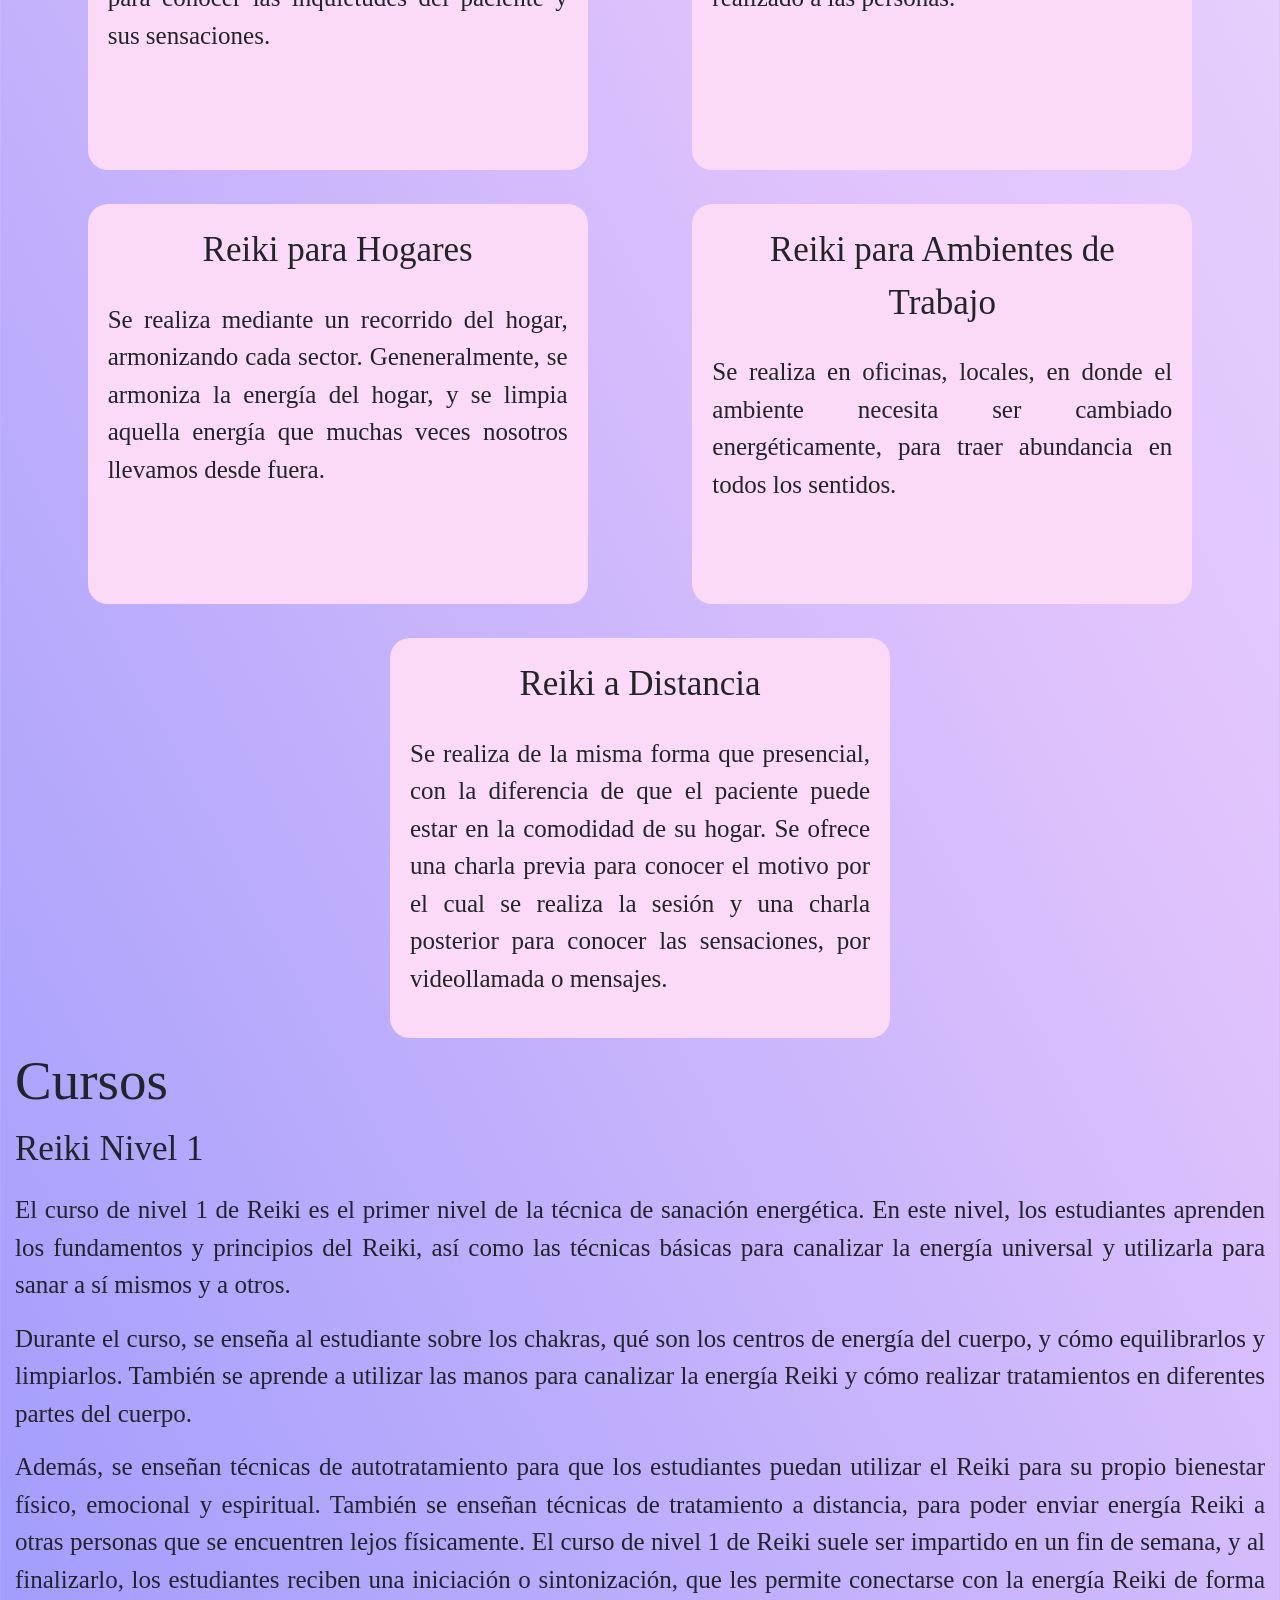
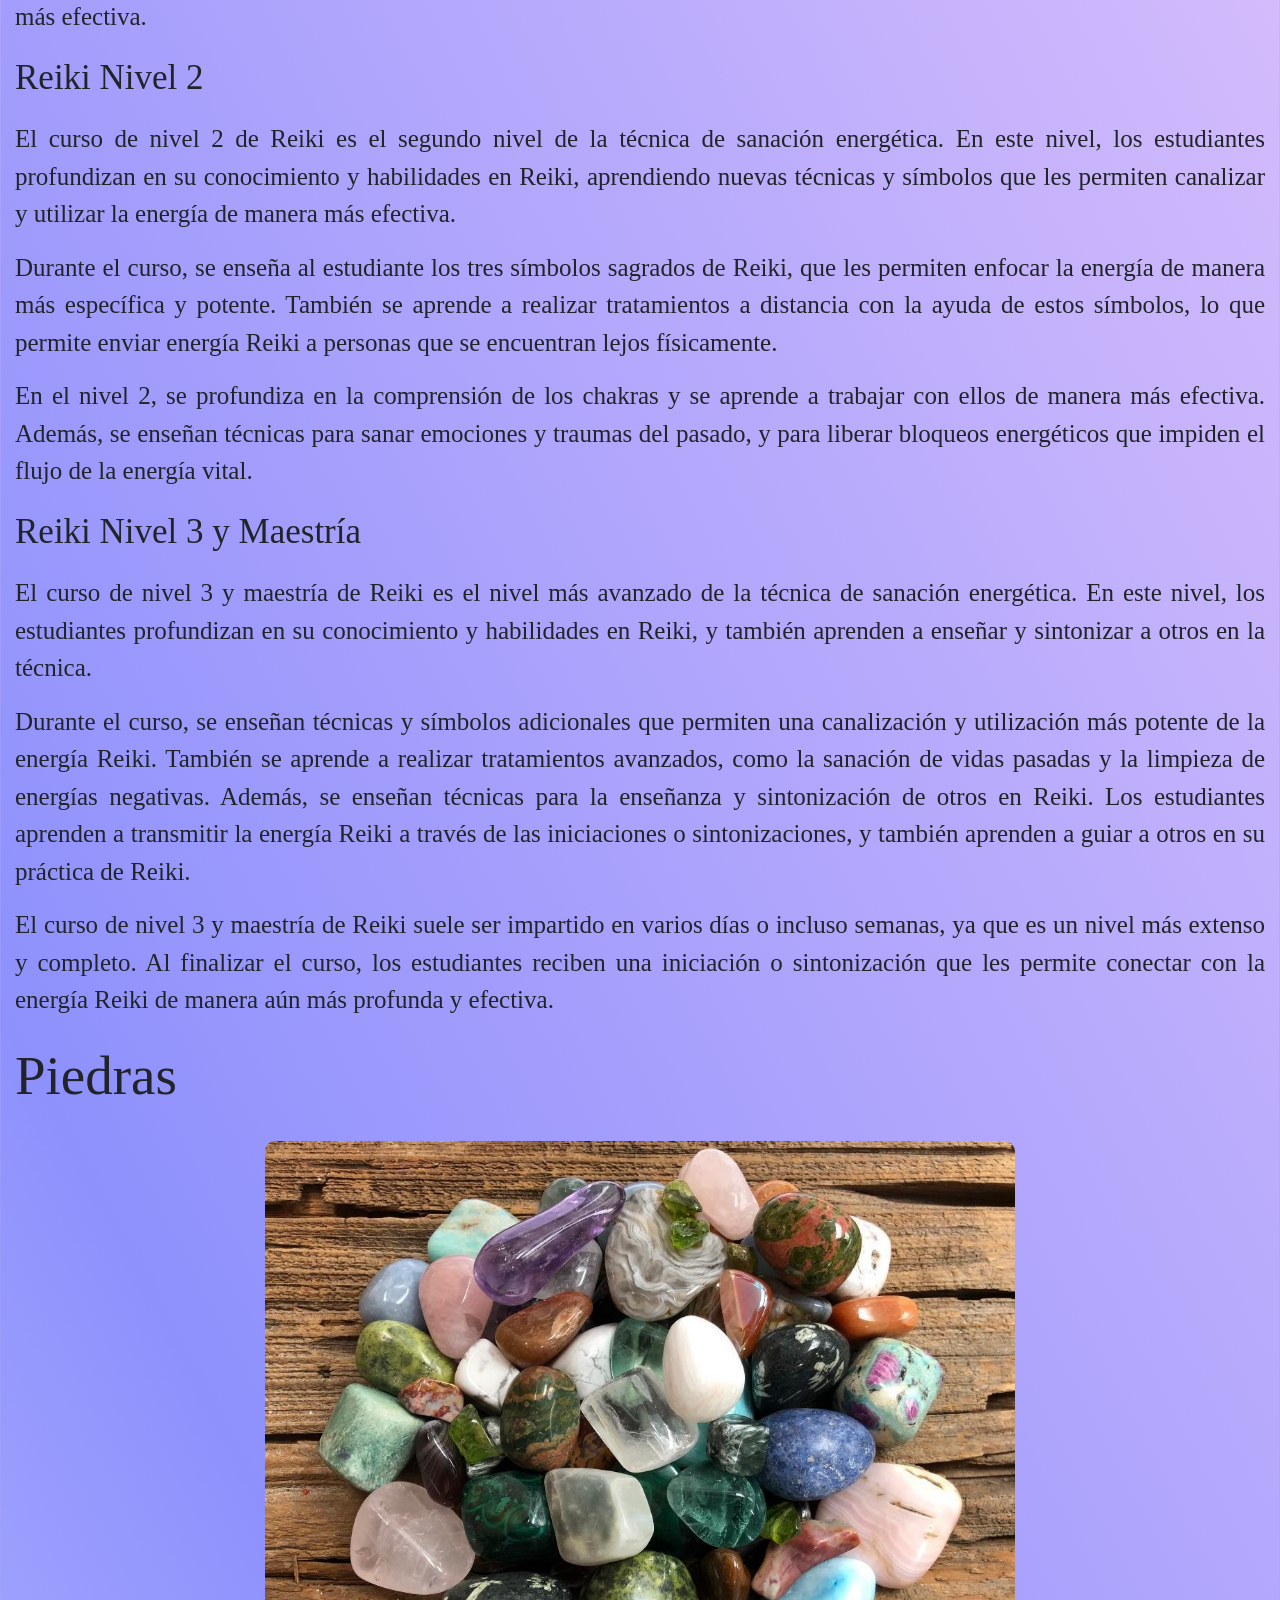
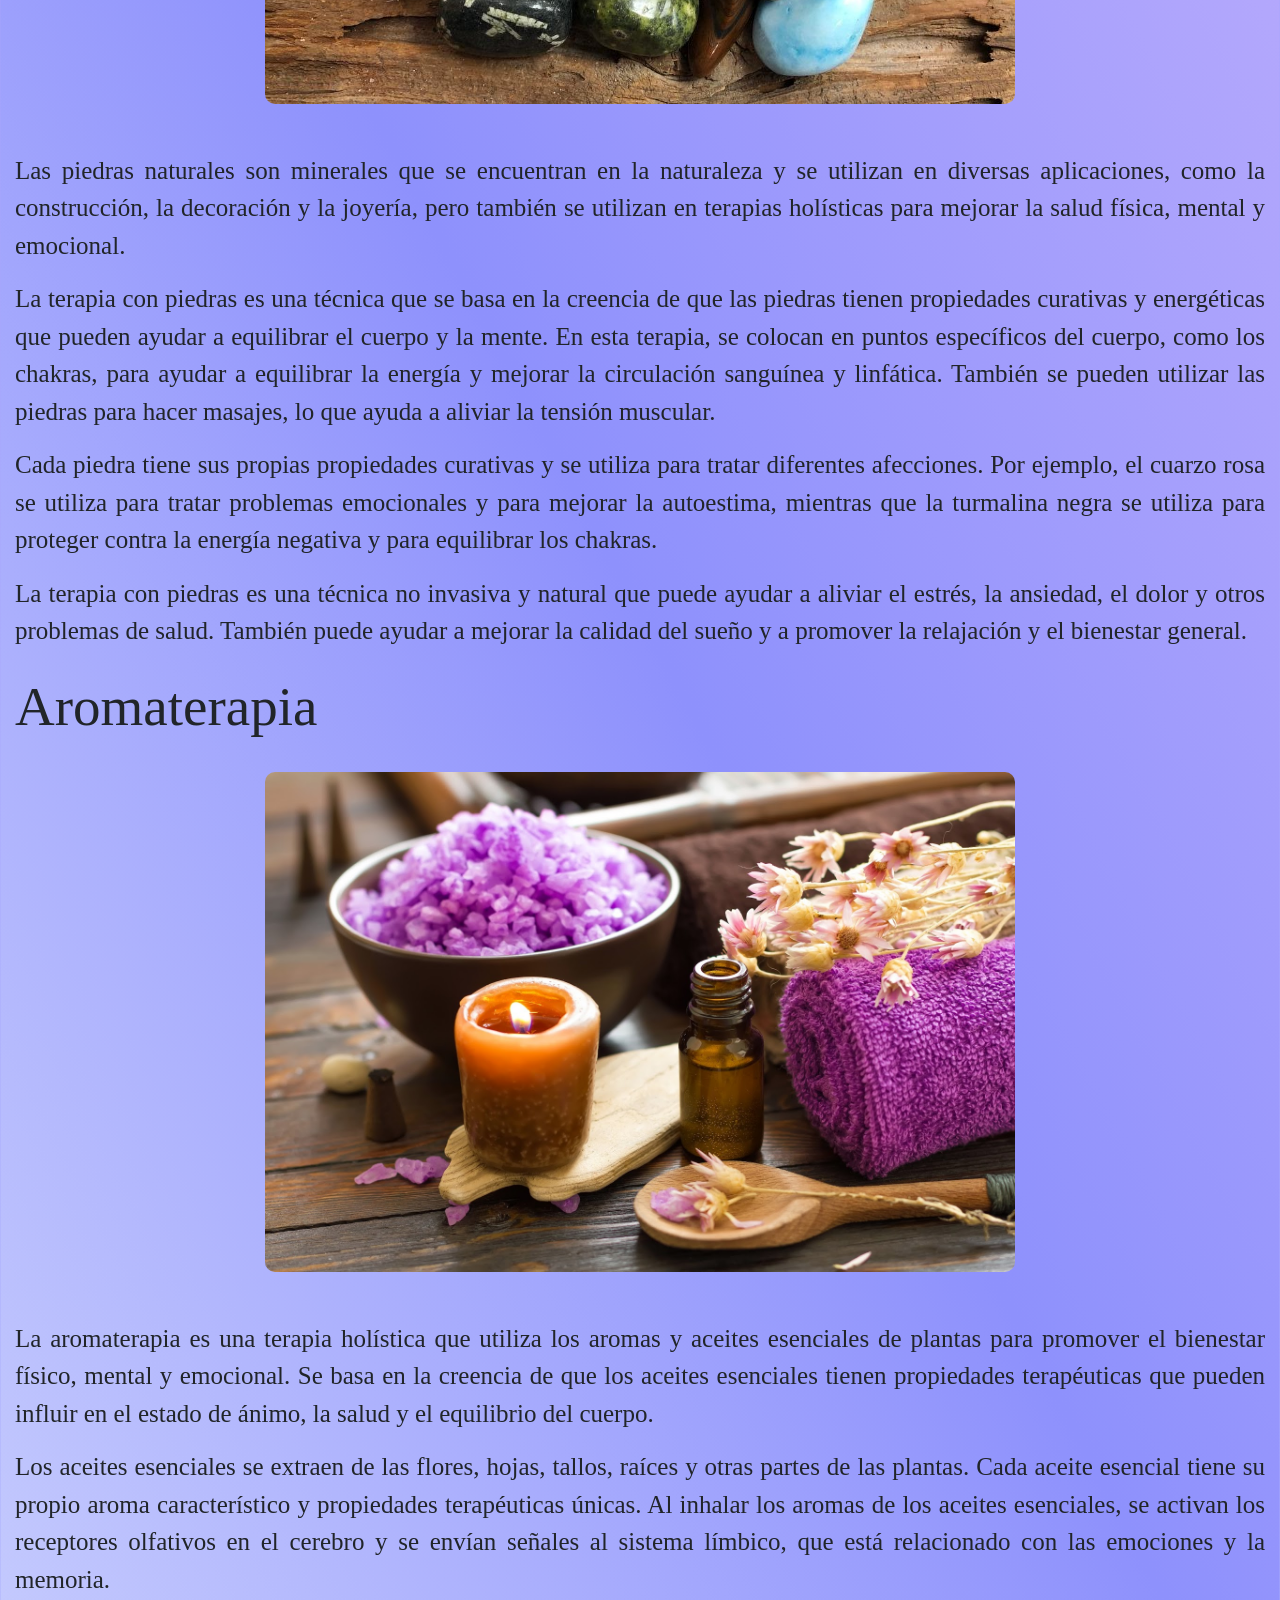
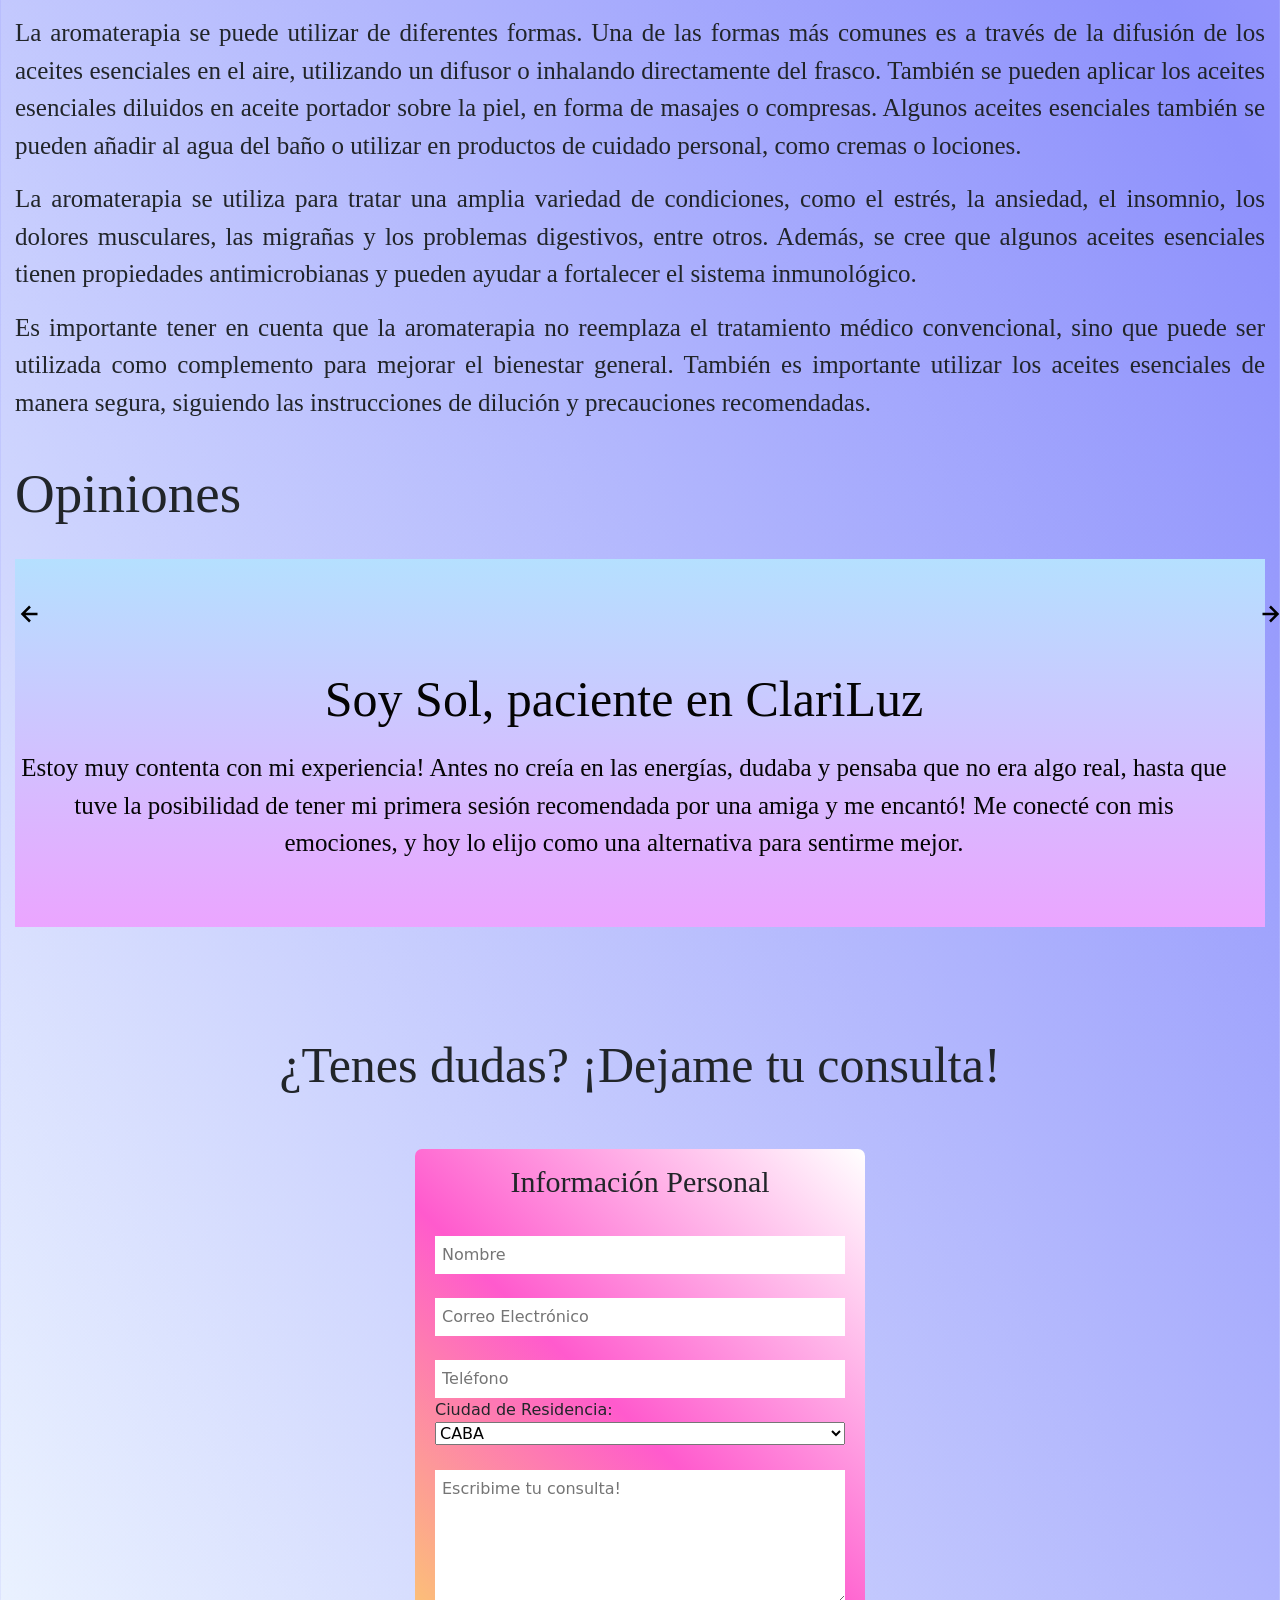
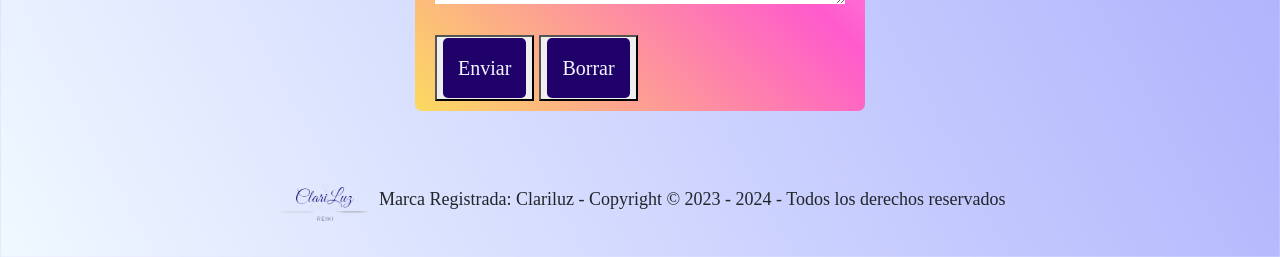
==== commit 629d1e9f: "Actualizacion 13 Commit Entrega Final" ====
--- a/index.html
+++ b/index.html
@@ -27,7 +27,6 @@
                     <ul class="nav">
                         <li><a href="#sobremi">Sobre Mí</a></li>
                         <li><a href="#sesiones">Sesiones</a></li>
-                        <li><a href="#productos">Productos</a>
                         <li><a href="#cursos">Cursos</a>
                         <li><a href="#piedras">Piedras</a>
                         <li><a href="#aromaterapia">Aromaterapia</a></li>
@@ -54,28 +53,28 @@
                 <br>
 
 <!-- Uso de Bootstrap -->
-                <div id="carouselExampleIndicators" class="carousel slide">
+                <div id="carouselExampleDark" class="carousel carousel-dark slide">
                     <div class="carousel-indicators">
-                        <button type="button" data-bs-target="#carouselExampleIndicators" data-bs-slide-to="0" class="active" aria-current="true" aria-label="Slide 1"></button>
-                        <button type="button" data-bs-target="#carouselExampleIndicators" data-bs-slide-to="1" aria-label="Slide 2"></button>
-                        <button type="button" data-bs-target="#carouselExampleIndicators" data-bs-slide-to="2" aria-label="Slide 3"></button>
+                        <button type="button" data-bs-target="#carouselExampleDark" data-bs-slide-to="0" class="active" aria-current="true" aria-label="Slide 1"></button>
+                        <button type="button" data-bs-target="#carouselExampleDark" data-bs-slide-to="1" aria-label="Slide 2"></button>
+                        <button type="button" data-bs-target="#carouselExampleDark" data-bs-slide-to="2" aria-label="Slide 3"></button>
                     </div>
                     <div class="carousel-inner">
-                        <div class="carousel-item active">
-                        <img src=".\Fotos Pagina Web\reiki4.jpg" class="d-block w-100">
+                        <div class="carousel-item active" data-bs-interval="10000">
+                        <img src=".\Fotos Pagina Web\reiki4.jpg" class="d-block w-100" alt="reiki4">
+                        </div>
+                        <div class="carousel-item" data-bs-interval="2000">
+                        <img src=".\Fotos Pagina Web\reiki5.jpg" class="d-block w-100" alt="reiki5">
                         </div>
                         <div class="carousel-item">
-                        <img src=".\Fotos Pagina Web\reiki5.jpg" class="d-block w-100">
-                        </div>
-                        <div class="carousel-item">
-                        <img src=".\Fotos Pagina Web\reiki6.jpg" class="d-block w-100">
-                        </div>
-                    </div>
-                    <button class="carousel-control-prev" type="button" data-bs-target="#carouselExampleIndicators" data-bs-slide="prev">
+                        <img src=".\Fotos Pagina Web\reiki6.jpg" class="d-block w-100" alt="reiki6">
+                        </div>
+                    </div>
+                    <button class="carousel-control-prev" type="button" data-bs-target="#carouselExampleDark" data-bs-slide="prev">
                         <span class="carousel-control-prev-icon" aria-hidden="true"></span>
                         <span class="visually-hidden">Previous</span>
                     </button>
-                    <button class="carousel-control-next" type="button" data-bs-target="#carouselExampleIndicators" data-bs-slide="next">
+                    <button class="carousel-control-next" type="button" data-bs-target="#carouselExampleDark" data-bs-slide="next">
                         <span class="carousel-control-next-icon" aria-hidden="true"></span>
                         <span class="visually-hidden">Next</span>
                     </button>
@@ -138,29 +137,30 @@
                     <section class="cursos" id="cursos"></section>
                     <dt class="cursos">Cursos</dt>
                     <p class="niveles">Reiki Nivel 1</p>
-                    <p>El curso de nivel 1 de Reiki es el primer nivel de la técnica de sanación energética Reiki. En este nivel, los estudiantes aprenden los fundamentos y principios del Reiki, así como las técnicas básicas para canalizar la energía universal y utilizarla para sanar a sí mismos y a otros.
-                        Durante el curso, se enseña al estudiante sobre los chakras, que son los centros de energía del cuerpo, y cómo equilibrarlos y limpiarlos. También se aprende a utilizar las manos para canalizar la energía Reiki y cómo realizar tratamientos en diferentes partes del cuerpo.
-                        Además, se enseñan técnicas de autotratamiento, para que los estudiantes puedan utilizar el Reiki para su propio bienestar físico, emocional y espiritual. También se enseñan técnicas de tratamiento a distancia, para poder enviar energía Reiki a otras personas que se encuentren lejos físicamente.
+                    <p>El curso de nivel 1 de Reiki es el primer nivel de la técnica de sanación energética. En este nivel, los estudiantes aprenden los fundamentos y principios del Reiki, así como las técnicas básicas para canalizar la energía universal y utilizarla para sanar a sí mismos y a otros.</p>
+                    <p>Durante el curso, se enseña al estudiante sobre los chakras, qué son los centros de energía del cuerpo, y cómo equilibrarlos y limpiarlos. También se aprende a utilizar las manos para canalizar la energía Reiki y cómo realizar tratamientos en diferentes partes del cuerpo.</p>
+                    <p>Además, se enseñan técnicas de autotratamiento para que los estudiantes puedan utilizar el Reiki para su propio bienestar físico, emocional y espiritual. También se enseñan técnicas de tratamiento a distancia, para poder enviar energía Reiki a otras personas que se encuentren lejos físicamente.
                         El curso de nivel 1 de Reiki suele ser impartido en un fin de semana, y al finalizarlo, los estudiantes reciben una iniciación o sintonización, que les permite conectarse con la energía Reiki de forma más efectiva.</p>
                     <p class="niveles">Reiki Nivel 2</p>
-                    <p>El curso de nivel 2 de Reiki es el segundo nivel de la técnica de sanación energética Reiki. En este nivel, los estudiantes profundizan en su conocimiento y habilidades en Reiki, aprendiendo nuevas técnicas y símbolos que les permiten canalizar y utilizar la energía de manera más efectiva.
-                        Durante el curso, se enseña al estudiante los tres símbolos sagrados de Reiki, que les permiten enfocar la energía de manera más específica y potente. También se aprende a realizar tratamientos a distancia con la ayuda de estos símbolos, lo que permite enviar energía Reiki a personas que se encuentran lejos físicamente.
-                        En el nivel 2, se profundiza en la comprensión de los chakras y se aprende a trabajar con ellos de manera más efectiva. Además, se enseñan técnicas para sanar emociones y traumas del pasado, y para liberar bloqueos energéticos que impiden el flujo de la energía vital.</p>
+                    <p>El curso de nivel 2 de Reiki es el segundo nivel de la técnica de sanación energética. En este nivel, los estudiantes profundizan en su conocimiento y habilidades en Reiki, aprendiendo nuevas técnicas y símbolos que les permiten canalizar y utilizar la energía de manera más efectiva.</p>
+                    <p>Durante el curso, se enseña al estudiante los tres símbolos sagrados de Reiki, que les permiten enfocar la energía de manera más específica y potente. También se aprende a realizar tratamientos a distancia con la ayuda de estos símbolos, lo que permite enviar energía Reiki a personas que se encuentran lejos físicamente.</p>
+                    <p>En el nivel 2, se profundiza en la comprensión de los chakras y se aprende a trabajar con ellos de manera más efectiva. Además, se enseñan técnicas para sanar emociones y traumas del pasado, y para liberar bloqueos energéticos que impiden el flujo de la energía vital.</p>
                     <p class="niveles">Reiki Nivel 3 y Maestría</p>
-                    <p>El curso de nivel 3 y maestría de Reiki es el nivel más avanzado de la técnica de sanación energética Reiki. En este nivel, los estudiantes profundizan en su conocimiento y habilidades en Reiki, y también aprenden a enseñar y sintonizar a otros en la técnica.
-                        Durante el curso, se enseñan técnicas y símbolos adicionales que permiten una canalización y utilización más potente de la energía Reiki. También se aprende a realizar tratamientos avanzados, como la sanación de vidas pasadas y la limpieza de energías negativas.
-                        Además, se enseñan técnicas para la enseñanza y sintonización de otros en Reiki. Los estudiantes aprenden a transmitir la energía Reiki a través de las iniciaciones o sintonizaciones, y también aprenden a guiar a otros en su práctica de Reiki.
-                        El curso de nivel 3 y maestría de Reiki suele ser impartido en varios días o incluso semanas, ya que es un nivel más extenso y completo. Al finalizar el curso, los estudiantes reciben una iniciación o sintonización que les permite conectar con la energía Reiki de manera aún más profunda y efectiva.</p>
+                    <p>El curso de nivel 3 y maestría de Reiki es el nivel más avanzado de la técnica de sanación energética. En este nivel, los estudiantes profundizan en su conocimiento y habilidades en Reiki, y también aprenden a enseñar y sintonizar a otros en la técnica.</p>
+                    <p>Durante el curso, se enseñan técnicas y símbolos adicionales que permiten una canalización y utilización más potente de la energía Reiki. También se aprende a realizar tratamientos avanzados, como la sanación de vidas pasadas y la limpieza de energías negativas.
+                        Además, se enseñan técnicas para la enseñanza y sintonización de otros en Reiki. Los estudiantes aprenden a transmitir la energía Reiki a través de las iniciaciones o sintonizaciones, y también aprenden a guiar a otros en su práctica de Reiki.</p>
+                    <p>El curso de nivel 3 y maestría de Reiki suele ser impartido en varios días o incluso semanas, ya que es un nivel más extenso y completo. Al finalizar el curso, los estudiantes reciben una iniciación o sintonización que les permite conectar con la energía Reiki de manera aún más profunda y efectiva.</p>
                     <section class="piedras" id="piedras"></section>
                     <dt class="piedras">Piedras</dt>
                     <br>
                     <img src="./Fotos Pagina Web/reiki8.jpg" class="imgpiedras" alt="2px">
                     <br>
                     <br>
-                    <p>Las piedras naturales son minerales que se encuentran en la naturaleza y se utilizan en diversas aplicaciones, como la construcción, la decoración y la joyería, pero también se utilizan en terapias holísticas para mejorar la salud física, mental y emocional. La terapia con piedras es una técnica que se basa en la creencia de que las piedras tienen propiedades curativas y energéticas que pueden ayudar a equilibrar el cuerpo y la mente.
-                    En la terapia con piedras, se colocan piedras en puntos específicos del cuerpo, como los chakras, para ayudar a equilibrar la energía y mejorar la circulación sanguínea y linfática. También se pueden utilizar las piedras para hacer masajes, lo que ayuda a aliviar la tensión muscular y mejorar la circulación.
-                    Cada piedra tiene sus propias propiedades curativas y se utiliza para tratar diferentes afecciones. Por ejemplo, el cuarzo rosa se utiliza para tratar problemas emocionales y para mejorar la autoestima, mientras que la turmalina negra se utiliza para proteger contra la energía negativa y para equilibrar los chakras.
-                    La terapia con piedras es una técnica no invasiva y natural que puede ayudar a aliviar el estrés, la ansiedad, el dolor y otros problemas de salud. También puede ayudar a mejorar la calidad del sueño y a promover la relajación y el bienestar general.
+                    <p>Las piedras naturales son minerales que se encuentran en la naturaleza y se utilizan en diversas aplicaciones, como la construcción, la decoración y la joyería, pero también se utilizan en terapias holísticas para mejorar la salud física, mental y emocional.</p> 
+                    <p>La terapia con piedras es una técnica que se basa en la creencia de que las piedras tienen propiedades curativas y energéticas que pueden ayudar a equilibrar el cuerpo y la mente.
+                    En esta terapia, se colocan en puntos específicos del cuerpo, como los chakras, para ayudar a equilibrar la energía y mejorar la circulación sanguínea y linfática. También se pueden utilizar las piedras para hacer masajes, lo que ayuda a aliviar la tensión muscular.</p>
+                    <p>Cada piedra tiene sus propias propiedades curativas y se utiliza para tratar diferentes afecciones. Por ejemplo, el cuarzo rosa se utiliza para tratar problemas emocionales y para mejorar la autoestima, mientras que la turmalina negra se utiliza para proteger contra la energía negativa y para equilibrar los chakras.</p>
+                    <p>La terapia con piedras es una técnica no invasiva y natural que puede ayudar a aliviar el estrés, la ansiedad, el dolor y otros problemas de salud. También puede ayudar a mejorar la calidad del sueño y a promover la relajación y el bienestar general.
                     </p>
                     <section class="aromaterapia" id="aromaterapia"></section>
                     <dt class="aromaterapia">Aromaterapia</dt>
@@ -168,11 +168,11 @@
                     <img src="./Fotos Pagina Web/reiki9.jpg" class="imgaroma" alt="2px">
                     <br>
                     <br>
-                    <p>La aromaterapia es una terapia holística que utiliza los aromas y aceites esenciales de plantas para promover el bienestar físico, mental y emocional. Se basa en la creencia de que los aceites esenciales tienen propiedades terapéuticas que pueden influir en el estado de ánimo, la salud y el equilibrio del cuerpo.
-                    Los aceites esenciales se extraen de las flores, hojas, tallos, raíces y otras partes de las plantas. Cada aceite esencial tiene su propio aroma característico y propiedades terapéuticas únicas. Al inhalar los aromas de los aceites esenciales, se activan los receptores olfativos en el cerebro y se envían señales al sistema límbico, que está relacionado con las emociones y la memoria.
-                    La aromaterapia se puede utilizar de diferentes formas. Una de las formas más comunes es a través de la difusión de los aceites esenciales en el aire, utilizando un difusor o inhalando directamente del frasco. También se pueden aplicar los aceites esenciales diluidos en aceite portador sobre la piel, en forma de masajes o compresas. Algunos aceites esenciales también se pueden añadir al agua del baño o utilizar en productos de cuidado personal, como cremas o lociones.
-                    La aromaterapia se utiliza para tratar una amplia variedad de condiciones, como el estrés, la ansiedad, el insomnio, los dolores musculares, las migrañas y los problemas digestivos, entre otros. Además, se cree que algunos aceites esenciales tienen propiedades antimicrobianas y pueden ayudar a fortalecer el sistema inmunológico.
-                    Es importante tener en cuenta que la aromaterapia no reemplaza el tratamiento médico convencional, sino que puede ser utilizada como complemento para mejorar el bienestar general. También es importante utilizar los aceites esenciales de manera segura, siguiendo las instrucciones de dilución y precauciones recomendadas.</p>    
+                    <p>La aromaterapia es una terapia holística que utiliza los aromas y aceites esenciales de plantas para promover el bienestar físico, mental y emocional. Se basa en la creencia de que los aceites esenciales tienen propiedades terapéuticas que pueden influir en el estado de ánimo, la salud y el equilibrio del cuerpo.</p>
+                    <p>Los aceites esenciales se extraen de las flores, hojas, tallos, raíces y otras partes de las plantas. Cada aceite esencial tiene su propio aroma característico y propiedades terapéuticas únicas. Al inhalar los aromas de los aceites esenciales, se activan los receptores olfativos en el cerebro y se envían señales al sistema límbico, que está relacionado con las emociones y la memoria.</p>
+                    <p>La aromaterapia se puede utilizar de diferentes formas. Una de las formas más comunes es a través de la difusión de los aceites esenciales en el aire, utilizando un difusor o inhalando directamente del frasco. También se pueden aplicar los aceites esenciales diluidos en aceite portador sobre la piel, en forma de masajes o compresas. Algunos aceites esenciales también se pueden añadir al agua del baño o utilizar en productos de cuidado personal, como cremas o lociones.</p>
+                    <p>La aromaterapia se utiliza para tratar una amplia variedad de condiciones, como el estrés, la ansiedad, el insomnio, los dolores musculares, las migrañas y los problemas digestivos, entre otros. Además, se cree que algunos aceites esenciales tienen propiedades antimicrobianas y pueden ayudar a fortalecer el sistema inmunológico.</p>
+                    <p>Es importante tener en cuenta que la aromaterapia no reemplaza el tratamiento médico convencional, sino que puede ser utilizada como complemento para mejorar el bienestar general. También es importante utilizar los aceites esenciales de manera segura, siguiendo las instrucciones de dilución y precauciones recomendadas.</p>    
                 </dl>
             </div>
             <br>
--- a/style.grid-flex.css
+++ b/style.grid-flex.css
@@ -7,13 +7,14 @@
 	padding: 40px 0;
     display: grid;
     grid-template-columns: 100% 100%;
-    gap: 20px;
+    gap: 40px;
+	margin-bottom: 60px;
 }
 
 .columnas{
     display: grid;
     grid-template-columns: auto;
-    gap: 20px;
+    gap: 40px;
 }
 
 .caja {
@@ -44,6 +45,7 @@
 	justify-content: space-evenly;
 	align-items: center;
 	align-content: space-between;
+	gap: 30px;
 }
 
 .cuadroflex{
